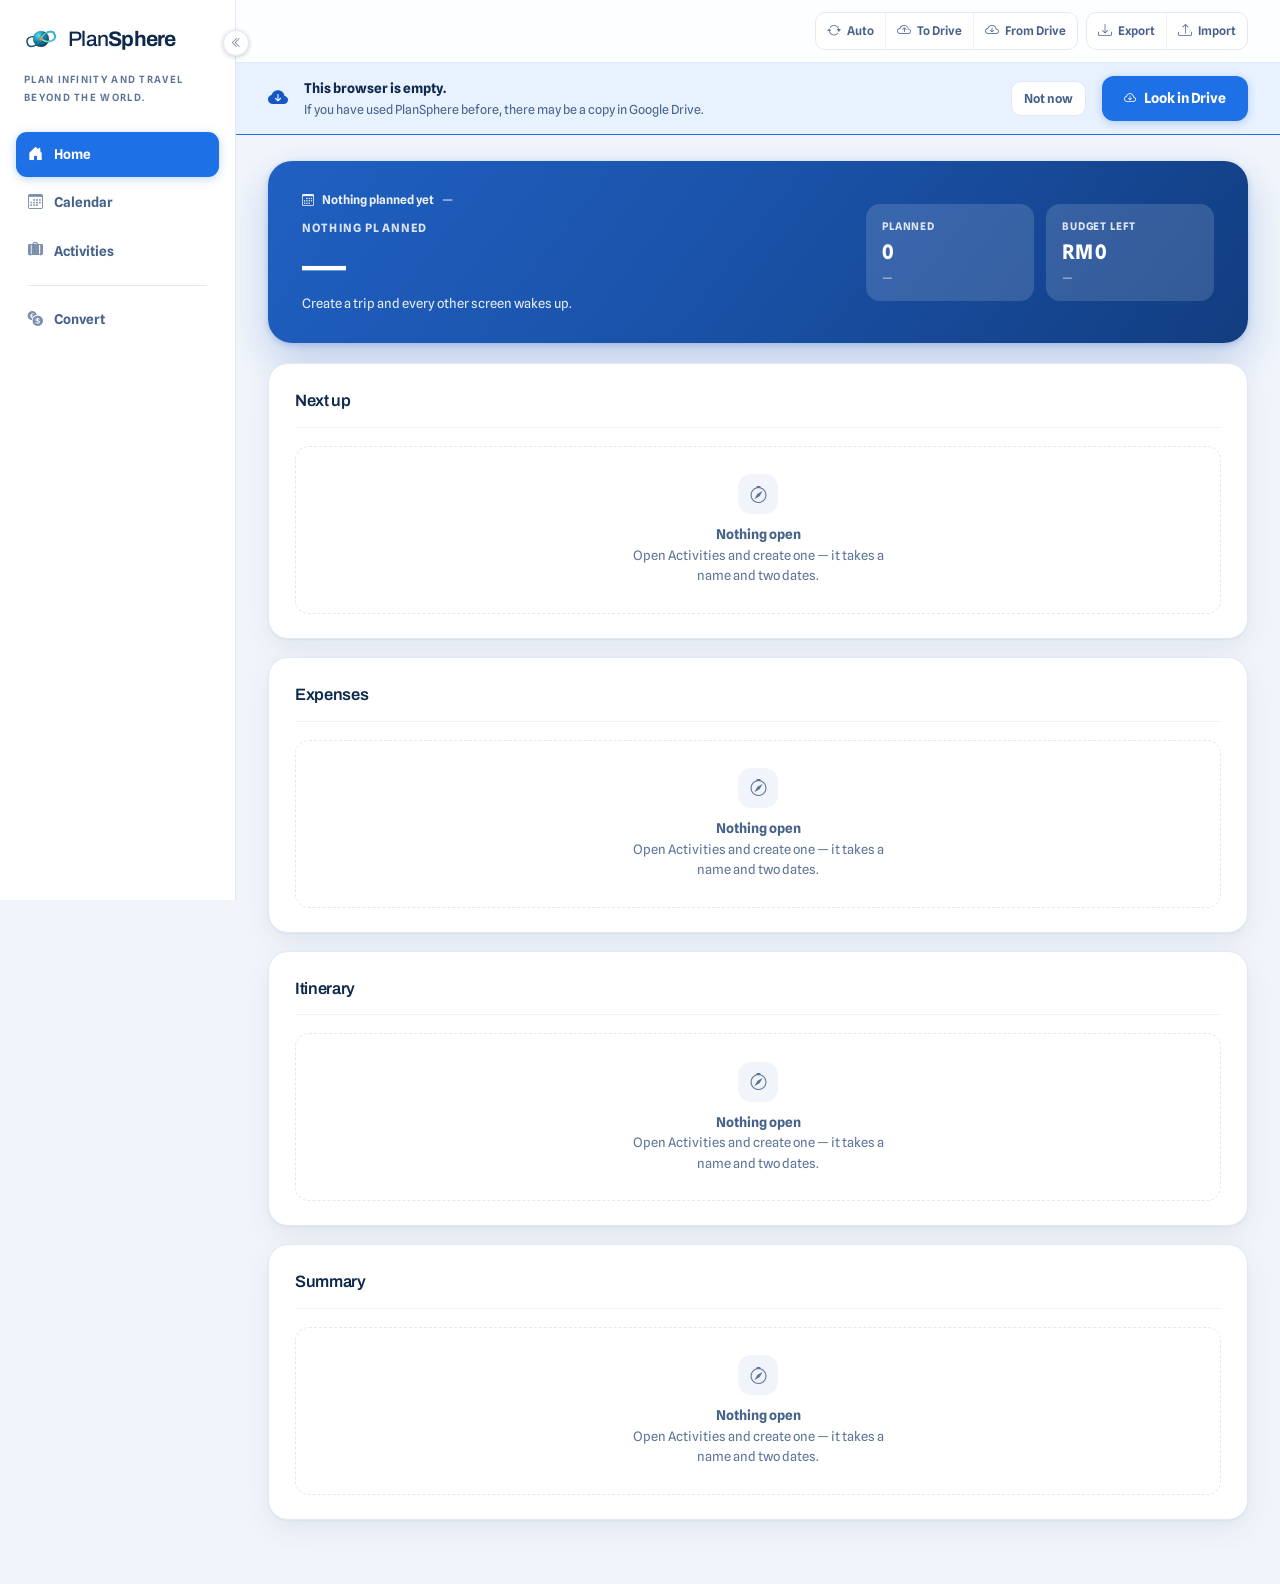
==== index.html @ 5a4b3cee "updated" ====
<!DOCTYPE html>
<html lang="en" data-theme="light">
<head>
    <meta charset="UTF-8">
    <meta name="viewport" content="width=device-width, initial-scale=1.0">
    <meta name="description" content="PlanSphere — plan the days, hold the bookings, watch the budget. Plan Infinity and Travel Beyond the World.">
    <title>PlanSphere — Plan Infinity and Travel Beyond the World</title>
    <link rel="icon" href="favicon.svg">
    <link rel="preconnect" href="https://fonts.googleapis.com">
    <link rel="preconnect" href="https://fonts.gstatic.com" crossorigin>
    <link rel="stylesheet" href="https://fonts.googleapis.com/css2?family=Archivo:wght@400;500;600;700&family=Spline+Sans:wght@400;500;600;700&display=swap">
    <link rel="stylesheet" href="https://cdn.jsdelivr.net/npm/bootstrap-icons@1.11.3/font/bootstrap-icons.min.css">
    <link rel="stylesheet" href="style.css">
</head>
<body>

<div class="app">

    <!-- The switch is a sidebar rather than a strip along the top: eight modules
         wanted eight words each, and words in a row cost width the tables need.
         Down the side they cost nothing but a column that was empty anyway. -->
    <!-- Covers the page while the drawer is open, and closes it when tapped. -->
    <div class="scrim" id="navScrim" hidden></div>

    <aside class="sidebar" id="sidebar">
        <a class="brand" href="#" aria-label="PlanSphere — Plan Infinity and Travel Beyond the World">
            <img src="logo-icon.svg" alt="">
            <span class="brand-name"><span class="thin">Plan</span>Sphere</span>
        </a>
        <p class="tagline">Plan Infinity and Travel <br>Beyond the World.</p>
        <nav class="tabs" id="tabs">
            <button type="button" data-module="dash" class="is-on">
                <i class="bi bi-house-door-fill"></i><span>Home</span>
            </button>
            <button type="button" data-module="cal">
                <i class="bi bi-calendar3"></i><span>Calendar</span><em class="count" id="countToday" hidden></em>
            </button>
            <button type="button" data-module="trips">
                <i class="bi bi-suitcase-lg-fill"></i><span>Activities</span><em class="count" id="countTrips" hidden></em>
            </button>

            <!-- Below the rule: the one screen that belongs to nobody.
                 The other six — itinerary, expenses, budget, summary,
                 bookings, packing — are not screens you go to, they are
                 six things you can ask about one record, so they live
                 inside a record rather than beside it in this column. -->
            <span class="tab-rule"></span>

            <button type="button" data-module="conv">
                <i class="bi bi-currency-exchange"></i><span>Convert</span>
            </button>
        </nav>
    </aside>

    <div class="shell">

    <header class="topbar">
        <button type="button" class="nav-toggle" id="navToggle"
                aria-controls="sidebar" aria-expanded="false">
            <i class="bi bi-list"></i><span id="navToggleLabel">Menu</span>
        </button>

        <!-- Everything here is about the *second* copy: a file you keep, and
             a file in your own Google Drive. The working store is the browser,
             and nothing leaves it unpressed.

             Same shape as MoneyFlow's and FinSim's toolbars on purpose — the
             three are siblings, and a person who learns one has learned all
             three. Grouped rather than laid out as five loose pills, because
             five pills across a header read as five unrelated things. -->
        <div class="tools">
            <button type="button" class="stamp" id="saveStamp"
                    title="Where these records live, and how much room is left"></button>

            <!-- Whether the second copy is any good, in one glyph. It says
                 nothing at all while it is fine and recent. -->
            <span class="drive-stamp" id="driveStamp"></span>

            <div class="tool-group">
                <button type="button" class="tool-btn drive-auto" id="driveAuto" aria-pressed="false"
                        title="Off &mdash; nothing goes to Drive unless you press &quot;To Drive&quot;.">
                    <i class="bi bi-arrow-repeat"></i><span>Auto</span>
                </button>
                <button type="button" class="tool-btn" id="drivePush" title="Send this browser's plan to your Google Drive folder">
                    <i class="bi bi-cloud-arrow-up"></i><span>To Drive</span>
                </button>
                <button type="button" class="tool-btn" id="drivePull" title="Replace what is here with the copy in Google Drive">
                    <i class="bi bi-cloud-arrow-down"></i><span>From Drive</span>
                </button>
            </div>

            <div class="tool-group">
                <button type="button" class="tool-btn" id="toolExport" title="Save everything to one file you keep">
                    <i class="bi bi-download"></i><span>Export</span>
                </button>
                <button type="button" class="tool-btn" id="toolImport" title="Read a PlanSphere backup file back in">
                    <i class="bi bi-upload"></i><span>Import</span>
                </button>
                <input type="file" id="toolFile" accept=".json,application/json" hidden>
            </div>
        </div>
    </header>

    <!-- Nothing here and something possibly in Drive: the one moment the
         copy earns its keep. It offers rather than does — a pull replaces
         what is on this machine, and a sign-in nobody clicked for gets
         blocked by the browser anyway. -->
    <div class="offer" id="driveOffer" hidden>
        <i class="bi bi-cloud-arrow-down-fill"></i>
        <div class="offer-say">
            <b>This browser is empty.</b>
            <span>If you have used PlanSphere before, there may be a copy in Google Drive.</span>
        </div>
        <button type="button" class="ghost-btn" id="driveOfferNo">Not now</button>
        <button type="button" class="primary-btn" id="driveOfferPull">
            <i class="bi bi-cloud-arrow-down"></i>Look in Drive
        </button>
    </div>

    <main class="main">

        <!-- What is open, and the six questions you can ask about it. Shown
             only while a record is open; hidden the rest of the time, when
             the Activities shelf is the thing on screen. -->
        <div class="rec-bar" id="recBar" hidden>
            <div class="rec-bar-top">
                <button type="button" class="rec-back" data-rec-back="1">
                    <i class="bi bi-arrow-left"></i><span>All activities</span>
                </button>
                <span class="rec-bar-name" id="recBarName"></span>
                <span class="rec-bar-when" id="recBarWhen"></span>
            </div>
            <nav class="rec-subs" id="recSubs">
                <button type="button" data-sub="plan">
                    <i class="bi bi-calendar2-week-fill"></i><span>Itinerary</span><em class="count" id="countStops" hidden></em>
                </button>
                <button type="button" data-sub="spend">
                    <i class="bi bi-cash-coin"></i><span>Expenses</span><em class="count" id="countSpend" hidden></em>
                </button>
                <button type="button" data-sub="budget">
                    <i class="bi bi-wallet2"></i><span>Budget</span>
                </button>
                <button type="button" data-sub="sum">
                    <i class="bi bi-bar-chart-fill"></i><span>Summary</span>
                </button>
                <button type="button" data-sub="book">
                    <i class="bi bi-ticket-perforated-fill"></i><span>Bookings</span><em class="count" id="countBookings" hidden></em>
                </button>
                <button type="button" data-sub="pack">
                    <i class="bi bi-bag-check-fill"></i><span>Packing</span><em class="count" id="countPack" hidden></em>
                </button>
            </nav>
        </div>

        <!-- ==============================================================
             MODULE 02 · CALENDAR & TIMELINE

             Four views over one set of items, and the items come from four
             places: activities the calendar owns, trips (as bars across
             their dates), itinerary stops — the "what time, where" of a
             trip — and bookings. Only the first is edited here. The rest
             are windows into the module that owns them, and clicking one
             goes there rather than pretending to be editable.
             ============================================================== -->
        <section class="module" id="module-cal">

            <div class="stack">

                <section class="card is-bar">
                    <div class="bar-row">
                        <div class="cal-nav">
                            <button type="button" class="ghost-btn" id="calPrev" title="Back"><i class="bi bi-chevron-left"></i></button>
                            <button type="button" class="ghost-btn" id="calToday">Today</button>
                            <button type="button" class="ghost-btn" id="calNext" title="Forward"><i class="bi bi-chevron-right"></i></button>
                        </div>
                        <h2 class="cal-title" id="calTitle">&mdash;</h2>
                        <div class="seg is-compact is-end" id="calView" data-value="month">
                            <button type="button" data-val="month" class="is-on">Month</button>
                            <button type="button" data-val="week">Week</button>
                            <button type="button" data-val="day">Day</button>
                            <button type="button" data-val="timeline">Timeline</button>
                        </div>
                    </div>
                </section>

                <section class="card is-bar">
                    <div class="bar-row">
                        <div class="cal-search">
                            <i class="bi bi-search"></i>
                            <input type="search" id="calSearch" placeholder="Search names, places and notes">
                        </div>
                        <div class="cal-pick">
                            <i class="bi bi-flag"></i>
                            <select id="holCountry" aria-label="Country for public holidays"
                                    title="Public holidays follow this country, plus the country set on each trip"></select>
                        </div>
                        <div class="cal-cats" id="calCats"></div>
                    </div>
                </section>

                <section class="card">
                    <div class="card-head">
                        <h2 id="calViewTitle">Month</h2>
                        <div class="card-actions">
                            <span class="card-note" id="calNote"></span>
                            <button type="button" class="ghost-btn" id="calGoogle" hidden
                                    title="Writes everything straight into a PlanSphere calendar in your Google account">
                                <i class="bi bi-google"></i><span>Send to Google Calendar</span>
                            </button>
                            <!-- Parked while the reminder story is being decided.
                                 The machinery is still in app.js and still tested:
                                 exportIcs() writes the .ics, askReminders() asks for
                                 permission, checkReminders() fires them. Putting
                                 either button back is this markup and nothing else.

                            <button type="button" class="ghost-btn" id="calExport"
                                    title="Saves a calendar file (.ics). Open it on your phone and its own calendar imports everything, with the alarms.">
                                <i class="bi bi-calendar-plus"></i><span>Add to phone calendar</span>
                            </button>
                            <button type="button" class="ghost-btn" id="calRemind"
                                    title="Show reminders in this browser while the page is open">
                                <i class="bi bi-bell"></i><span>Reminders off</span>
                            </button>
                                 -->
                        </div>
                    </div>
                    <div id="calBody"></div>
                    <p class="hint" id="calHint"><i class="bi bi-info-circle"></i>Drag an entry onto another day to move it. Trips, events and activities are bars across their dates and move from the Activities screen.</p>
                </section>


            </div>
        </section>

        <!-- ==============================================================
             MODULE 01 · HOME DASHBOARD

             What is happening, and nothing else. The countdown, the next
             few stops, what is still unpaid, how far the packing has got
             and what is left to settle — the five things somebody opens
             the app to check. Anything that needs adding up is a screen
             along, in Summary & Analytics.
             ============================================================== -->
        <section class="module" id="module-dash" hidden>

            <div class="hero">
                <div class="hero-main">
                    <div class="hero-period">
                        <i class="bi bi-calendar3"></i>
                        <span id="dashTripName">No trip yet</span>
                        <em id="dashRange">&mdash;</em>
                    </div>
                    <span class="hero-label" id="dashLabel">Departs in</span>
                    <span class="hero-value" id="dashCount">&mdash;</span>
                    <span class="hero-foot" id="dashFoot">&mdash;</span>
                </div>
                <div class="hero-stats">
                    <div class="hero-stat">
                        <span class="hero-stat-label">Planned</span>
                        <span class="hero-stat-value" id="dashStops">0</span>
                        <span class="hero-stat-foot" id="dashStopsFoot">&mdash;</span>
                    </div>
                    <div class="hero-stat">
                        <span class="hero-stat-label">Budget left</span>
                        <span class="hero-stat-value" id="dashLeft">RM 0</span>
                        <span class="hero-stat-foot" id="dashLeftFoot">&mdash;</span>
                    </div>
                </div>
            </div>

            <div class="deck">

                <section class="card">
                    <div class="card-head">
                        <h2>Next up</h2>
                        <span class="card-note" id="dashNextNote"></span>
                    </div>
                    <div id="dashNext"></div>
                </section>

                <section class="card">
                    <div class="card-head">
                        <h2>Expenses</h2>
                        <span class="card-note" id="dashSpendNote"></span>
                    </div>
                    <div id="dashSpend"></div>
                </section>

                <section class="card">
                    <div class="card-head">
                        <h2>Itinerary</h2>
                        <span class="card-note" id="dashPlanNote"></span>
                    </div>
                    <div id="dashPlan"></div>
                </section>

                <section class="card">
                    <div class="card-head">
                        <h2>Summary</h2>
                        <span class="card-note" id="dashBreakNote"></span>
                    </div>
                    <div id="dashBreak"></div>
                </section>

            </div>
        </section>

        <!-- ==============================================================
             MODULE 06 · SUMMARY & ANALYTICS

             The other half of the old dashboard: everything that has to
             be added up. It reads every module and writes to none of
             them, which is what makes it safe to state every figure in
             the app on one page — and why none of them are worked out
             here rather than by the module that owns them.
             ============================================================== -->
        <section class="module" id="module-sum" hidden>

            <div class="stack">


                <section class="card">
                    <div class="card-head">
                        <h2 id="sumTitle">At a glance</h2>
                        <span class="card-note" id="sumHeadNote"></span>
                    </div>
                    <div id="sumTop"></div>
                </section>

                <section class="card" id="sumEventCard" hidden>
                    <div class="card-head">
                        <h2>Event analytics</h2>
                        <span class="card-note" id="sumEventNote"></span>
                    </div>
                    <div id="sumEvent"></div>
                    <p class="hint"><i class="bi bi-info-circle"></i>Cost per person is what was actually spent over the people who actually came &mdash; the ones who did not are not what it cost.</p>
                </section>

                <section class="card">
                    <div class="card-head">
                        <h2>Expense breakdown</h2>
                        <span class="card-note" id="sumSpendNote"></span>
                    </div>
                    <div id="sumSpend"></div>
                </section>

                <section class="card">
                    <div class="card-head">
                        <h2>Useful statistics</h2>
                        <span class="card-note" id="sumStatNote"></span>
                    </div>
                    <div id="sumStats"></div>
                </section>

                <section class="card">
                    <div class="card-head">
                        <h2>Spending by person</h2>
                        <span class="card-note" id="sumPeopleNote"></span>
                    </div>
                    <div id="sumPeople"></div>
                </section>

            </div>
        </section>

        <!-- ==============================================================
             MODULE 03 · TRIP & EVENT MANAGEMENT

             The only module that creates the thing the rest hang off. A
             trip, an event and an activity are the same record with a
             different word on it — all three own days, bookings, a budget
             and a list — so they are one form and one shelf, not three.
             ============================================================== -->
        <section class="module" id="module-trips" hidden>

            <div class="stack">

                <section class="card is-bar">
                    <div class="bar-row">
                        <div class="new-wrap">
                            <button type="button" class="primary-btn" id="newOpen"
                                    aria-haspopup="true" aria-expanded="false" aria-controls="newMenu">
                                <i class="bi bi-plus-lg"></i>Create New
                            </button>
                            <!-- Three buttons rather than a kind field inside the
                                 form: the choice changes what the form asks for,
                                 so it is made before the form, not inside it. -->
                            <div class="new-menu" id="newMenu" hidden role="menu">
                                <button type="button" role="menuitem" data-new="trip">
                                    <span class="mk">&#x1F30E;</span>
                                    <b>Trip</b><small>Somewhere you are going, across days</small>
                                </button>
                                <button type="button" role="menuitem" data-new="event">
                                    <span class="mk">&#x1F389;</span>
                                    <b>Event</b><small>A gathering with a date and a budget</small>
                                </button>
                                <button type="button" role="menuitem" data-new="activity">
                                    <span class="mk">&#x1F4C5;</span>
                                    <b>Activity</b><small>One day, one thing</small>
                                </button>
                            </div>
                        </div>

                        <div class="seg is-compact is-wrap is-end" id="tripFilter" data-value="all">
                            <button type="button" data-val="all" class="is-on">All</button>
                            <button type="button" data-val="trip">&#x1F30E; Trips</button>
                            <button type="button" data-val="event">&#x1F389; Events</button>
                            <button type="button" data-val="activity">&#x1F4C5; Activities</button>
                        </div>
                    </div>
                </section>

                <section class="card" id="tripFormCard" hidden>
                    <div class="card-head">
                        <h2 id="tripFormTitle">Trip information</h2>
                        <div class="card-actions">
                            <button type="button" class="ghost-btn" id="tripClear">
                                <i class="bi bi-eraser"></i>Clear
                            </button>
                            <button type="button" class="ghost-btn" id="tripCancel">
                                <i class="bi bi-x-lg"></i>Cancel
                            </button>
                        </div>
                    </div>

                    <div class="field-grid">
                        <div class="field is-wide">
                            <label for="tripName" id="tripNameLabel">Trip name</label>
                            <input type="text" id="tripName" placeholder="Kyoto &amp; Osaka">
                        </div>
                        <div class="field">
                            <label for="tripType">Type</label>
                            <div class="field-pair">
                                <select id="tripType"></select>
                                <button type="button" class="ghost-btn is-narrow" id="tripTypeAdd"
                                        title="Add a type of your own">&#xFF0B;&nbsp;Add type</button>
                            </div>
                        </div>
                        <div class="field">
                            <label for="tripStatus">Status</label>
                            <select id="tripStatus"></select>
                        </div>
                        <div class="field">
                            <label for="tripWhere" id="tripWhereLabel">Destination</label>
                            <input type="text" id="tripWhere" placeholder="Japan">
                        </div>
                        <div class="field">
                            <label for="tripCountry">Country <span class="per">for its public holidays</span></label>
                            <select id="tripCountry"></select>
                        </div>
                        <div class="field">
                            <label for="tripFrom" id="tripFromLabel">Start date</label>
                            <input type="date" id="tripFrom">
                        </div>
                        <div class="field">
                            <label for="tripTo">End date</label>
                            <input type="date" id="tripTo">
                        </div>
                        <div class="field">
                            <label for="tripWho">Members</label>
                            <input type="number" id="tripWho" min="1" step="1" placeholder="2">
                        </div>
                        <div class="field">
                            <label for="tripHome">Currency <span class="per">what totals are shown in</span></label>
                            <select id="tripHome"></select>
                        </div>
                        <div class="field">
                            <label for="tripBudget">Budget <span class="per">for the whole of it</span></label>
                            <div class="money-input is-bare">
                                <input type="number" id="tripBudget" min="0" step="0.01" placeholder="0.00">
                            </div>
                        </div>
                        <div class="field is-wide">
                            <label for="tripDesc">Description <span class="per">optional</span></label>
                            <textarea id="tripDesc" placeholder="What this one is, in a line or two."></textarea>
                        </div>
                        <div class="field is-wide">
                            <label for="tripCoverAdd">Cover image <span class="per">optional</span></label>
                            <div class="cover-pick">
                                <div class="cover-shot" id="tripCoverShot" hidden></div>
                                <div class="cover-acts">
                                    <button type="button" class="ghost-btn" id="tripCoverAdd">
                                        <i class="bi bi-image"></i><span id="tripCoverAddLabel">Choose an image</span>
                                    </button>
                                    <button type="button" class="ghost-btn is-danger" id="tripCoverDrop" hidden>
                                        <i class="bi bi-x-lg"></i>Remove
                                    </button>
                                    <span class="cover-note" id="tripCoverNote">Scaled down before it is stored, so one photo cannot fill the store.</span>
                                </div>
                            </div>
                            <input type="file" id="tripCoverFile" accept="image/*" hidden>
                        </div>
                    </div>

                    <div class="form-foot">
                        <button type="button" class="primary-btn" id="tripSave">
                            <i class="bi bi-plus-lg"></i><span id="tripSaveLabel">Add trip</span>
                        </button>
                        <p class="hint"><i class="bi bi-info-circle"></i>The dates set the days on the Itinerary. Change them and the days follow.</p>
                    </div>
                </section>

                <section class="card">
                    <div class="card-head">
                        <h2 id="tripsTitle">All activities</h2>
                        <span class="card-note" id="tripsNote"></span>
                    </div>
                    <div id="tripsList"></div>
                </section>

                <section class="card" data-fold="actForm">
                    <div class="card-head">
                        <h2 id="actFormTitle">Add a calendar entry</h2>
                        <div class="card-actions">
                            <button type="button" class="ghost-btn" id="actClear">
                                <i class="bi bi-eraser"></i>Clear
                            </button>
                            <button type="button" class="ghost-btn" id="actCancel">
                                <i class="bi bi-x-lg"></i>Cancel
                            </button>
                        </div>
                    </div>

                    <div class="field-grid">
                        <div class="field">
                            <label for="actCat">Category</label>
                            <select id="actCat"></select>
                        </div>
                        <div class="field">
                            <label for="actDate">Date</label>
                            <input type="date" id="actDate">
                        </div>
                        <div class="field">
                            <label for="actTime">Starts <span class="per">leave empty for all day</span></label>
                            <input type="time" id="actTime">
                        </div>
                        <div class="field">
                            <label for="actEnd">Ends <span class="per">optional</span></label>
                            <input type="time" id="actEnd">
                        </div>
                        <div class="field is-wide">
                            <label for="actTitle">What</label>
                            <input type="text" id="actTitle" placeholder="Dentist, 3pm">
                        </div>
                        <div class="field">
                            <label for="actWhere">Where <span class="per">optional</span></label>
                            <input type="text" id="actWhere" placeholder="Head office, level 3">
                        </div>
                        <div class="field">
                            <label for="actRemind">Remind me</label>
                            <select id="actRemind">
                                <option value="">No reminder</option>
                                <option value="0">At the time</option>
                                <option value="10">10 minutes before</option>
                                <option value="30">30 minutes before</option>
                                <option value="60">1 hour before</option>
                                <option value="1440">1 day before</option>
                            </select>
                        </div>
                        <div class="field is-wide">
                            <label for="actNote">Note <span class="per">optional</span></label>
                            <textarea id="actNote" placeholder="Anything you will want to read on the day."></textarea>
                        </div>
                    </div>

                    <div class="form-foot">
                        <button type="button" class="primary-btn" id="actSave">
                            <i class="bi bi-plus-lg"></i><span id="actSaveLabel">Add entry</span>
                        </button>
                        <button type="button" class="ghost-btn" id="actGoogle" hidden
                                title="Opens Google Calendar with this activity filled in">
                            <i class="bi bi-google"></i>Add to Google Calendar
                        </button>
                        <button type="button" class="ghost-btn is-danger" id="actDrop" hidden>
                            <i class="bi bi-trash3"></i>Delete
                        </button>
                        <p class="hint"><i class="bi bi-info-circle"></i>A one-line entry that only lives on the calendar &mdash; a time, a place, a reminder. Something with a budget, a plan or a bill is a Trip, an Event or an Activity above.</p>
                    </div>
                </section>

                <section class="card" data-fold="cats">
                    <div class="card-head">
                        <h2>Categories</h2>
                        <div class="card-actions">
                            <span class="card-note" id="catNote"></span>
                            <button type="button" class="ghost-btn" id="catAdd">
                                <i class="bi bi-plus-lg"></i>Add category
                            </button>
                        </div>
                    </div>
                    <div id="catList"></div>
                    <p class="hint"><i class="bi bi-info-circle"></i>The colours everything is drawn in on the Calendar. Changes save as you type. The Trip category is filled automatically, so it cannot be deleted &mdash; but it can be renamed and recoloured like any other.</p>
                </section>

                <section class="card" data-fold="types">
                    <div class="card-head">
                        <h2>Types</h2>
                        <span class="card-note" id="typeNote"></span>
                    </div>
                    <div id="typeList"></div>
                    <p class="hint"><i class="bi bi-info-circle"></i>Names save as you type. Activities pick from the event list &mdash; an activity is an event with one day in it.</p>
                </section>

            </div>
        </section>

        <!-- ==============================================================
             MODULE 04 · SCHEDULE & ITINERARY

             Days down the page, stops inside them. Every stop carries what
             it is meant to cost and, once it has happened, what it did —
             the second figure read from the expense record rather than
             typed twice.
             ============================================================== -->
        <section class="module" id="module-plan" hidden>

            <div class="stack">


                <section class="card is-bar">
                    <div class="bar-row">
                        <span class="bar-label"><i class="bi bi-funnel"></i> Show</span>
                        <!-- Painted from db.stopKinds, so a type you add or
                             rename appears here without a second edit. -->
                        <div class="seg is-wrap" id="planFilter" data-value="all"></div>
                    </div>
                </section>

                <section class="card" data-fold="stopForm">
                    <div class="card-head">
                        <h2 id="stopFormTitle">Add a stop</h2>
                        <div class="card-actions">
                            <button type="button" class="ghost-btn" id="stopClear">
                                <i class="bi bi-eraser"></i>Clear
                            </button>
                            <button type="button" class="ghost-btn" id="stopCancel">
                                <i class="bi bi-x-lg"></i>Cancel
                            </button>
                        </div>
                    </div>

                    <div class="field-grid">
                        <div class="field">
                            <label for="stopDate">Date</label>
                            <input type="date" id="stopDate">
                        </div>
                        <div class="field">
                            <label for="stopKind">Activity type</label>
                            <select id="stopKind"></select>
                        </div>
                        <div class="field">
                            <label for="stopTime">Start time <span class="per">optional</span></label>
                            <input type="time" id="stopTime">
                        </div>
                        <div class="field">
                            <label for="stopEnd">End time <span class="per">optional</span></label>
                            <input type="time" id="stopEnd">
                        </div>
                        <div class="field">
                            <label for="stopMins">Duration <span class="per" id="stopMinsPer">minutes &mdash; sets the end time</span></label>
                            <input type="number" id="stopMins" min="0" step="5" placeholder="90">
                        </div>
                        <div class="field is-wide">
                            <label for="stopTitle">Title</label>
                            <input type="text" id="stopTitle" placeholder="Fushimi Inari at first light">
                        </div>
                        <div class="field is-wide">
                            <label for="stopWhere">Location <span class="per">optional</span></label>
                            <input type="text" id="stopWhere" placeholder="68 Fukakusa Yabunouchicho, Fushimi Ward">
                        </div>
                        <div class="field is-wide">
                            <label for="stopDesc">Description <span class="per">optional</span></label>
                            <textarea id="stopDesc" placeholder="What this stop is, in a line or two."></textarea>
                        </div>
                        <div class="field">
                            <label for="stopCost">Estimated cost <span class="per">what you expect to pay</span></label>
                            <div class="field-pair">
                                <div class="money-input is-bare">
                                    <input type="number" id="stopCost" min="0" step="0.01" placeholder="0.00">
                                </div>
                                <select id="stopCur" class="is-narrow" aria-label="Currency"></select>
                            </div>
                        </div>
                        <div class="field">
                            <label for="stopActualSrc">Actual cost <span class="per">what it really came to</span></label>
                            <select id="stopActualSrc"></select>
                        </div>
                        <div class="field" id="stopActualField" hidden>
                            <label for="stopActual">Actual amount</label>
                            <div class="field-pair">
                                <div class="money-input is-bare">
                                    <input type="number" id="stopActual" min="0" step="0.01" placeholder="0.00">
                                </div>
                                <select id="stopActualCur" class="is-narrow" aria-label="Currency"></select>
                            </div>
                        </div>
                        <div class="field is-wide">
                            <label for="stopNote">Notes <span class="per">optional &mdash; anything you will want to read on the day</span></label>
                            <textarea id="stopNote" placeholder="Ticket office opens at 8. Cash only."></textarea>
                        </div>
                        <div class="field is-wide">
                            <label for="stopAttAdd">Attachment <span class="per">optional</span></label>
                            <div class="att-pick">
                                <div class="att-held" id="stopAttHeld" hidden></div>
                                <div class="att-acts">
                                    <button type="button" class="ghost-btn" id="stopAttAdd">
                                        <i class="bi bi-paperclip"></i><span id="stopAttAddLabel">Choose a file</span>
                                    </button>
                                    <button type="button" class="ghost-btn is-danger" id="stopAttDrop" hidden>
                                        <i class="bi bi-x-lg"></i>Remove
                                    </button>
                                    <span class="att-note" id="stopAttNote">A ticket, a booking slip, a photo of the door code. Images are scaled down; anything over 1&nbsp;MB is turned away.</span>
                                </div>
                            </div>
                            <input type="file" id="stopAttFile" hidden>
                        </div>
                    </div>

                    <div class="form-foot">
                        <button type="button" class="primary-btn" id="stopSave">
                            <i class="bi bi-plus-lg"></i><span id="stopSaveLabel">Add stop</span>
                        </button>
                        <p class="hint"><i class="bi bi-info-circle"></i>A stop with no time sits at the end of its day, under the ones that have one.</p>
                    </div>
                </section>

                <section class="card">
                    <div class="card-head">
                        <h2 id="planTitle">The plan</h2>
                        <span class="card-note" id="planNote"></span>
                    </div>
                    <div id="planDays"></div>
                </section>

                <section class="card" data-fold="stopKinds">
                    <div class="card-head">
                        <h2>Activity types</h2>
                        <div class="card-actions">
                            <span class="card-note" id="kindNote"></span>
                            <button type="button" class="ghost-btn" id="kindAdd">
                                <i class="bi bi-plus-lg"></i>Add type
                            </button>
                        </div>
                    </div>
                    <div id="kindList"></div>
                    <p class="hint"><i class="bi bi-info-circle"></i>Names save as you type. These are the types on every stop and every booking, and the colours they are drawn in &mdash; the Show bar above is this same list. Deleting one files its stops under <b>Other</b>, which is why Other stays.</p>
                </section>

            </div>
        </section>

        <!-- ==============================================================
             BOOKINGS — what is held, what is paid, what is still open.
             ============================================================== -->
        <section class="module" id="module-book" hidden>

            <div class="stack">


                <section class="card" data-fold="bookForm">
                    <div class="card-head">
                        <h2 id="bookFormTitle">Add a booking</h2>
                        <div class="card-actions">
                            <button type="button" class="ghost-btn" id="bookClear">
                                <i class="bi bi-eraser"></i>Clear
                            </button>
                            <button type="button" class="ghost-btn" id="bookCancel">
                                <i class="bi bi-x-lg"></i>Cancel
                            </button>
                        </div>
                    </div>

                    <div class="field-grid">
                        <div class="field">
                            <label for="bookKind">Kind</label>
                            <select id="bookKind"></select>
                        </div>
                        <div class="field">
                            <label for="bookDate">Date</label>
                            <input type="date" id="bookDate">
                        </div>
                        <div class="field">
                            <label for="bookStatus">Status</label>
                            <select id="bookStatus">
                                <option value="idea">Idea</option>
                                <option value="held" selected>Held</option>
                                <option value="paid">Paid</option>
                            </select>
                        </div>
                        <div class="field">
                            <label for="bookCost">Cost</label>
                            <div class="field-pair">
                                <div class="money-input is-bare">
                                    <input type="number" id="bookCost" min="0" step="0.01" placeholder="0.00">
                                </div>
                                <select id="bookCur" class="is-narrow" aria-label="Currency"></select>
                            </div>
                        </div>
                        <div class="field is-wide">
                            <label for="bookTitle">What</label>
                            <input type="text" id="bookTitle" placeholder="MH052 Kuala Lumpur → Osaka">
                        </div>
                        <div class="field">
                            <label for="bookWho">Provider <span class="per">optional</span></label>
                            <input type="text" id="bookWho" placeholder="Malaysia Airlines">
                        </div>
                        <div class="field">
                            <label for="bookRef">Reference <span class="per">optional</span></label>
                            <input type="text" id="bookRef" placeholder="QK4T2P">
                        </div>
                    </div>

                    <div class="form-foot">
                        <button type="button" class="primary-btn" id="bookSave">
                            <i class="bi bi-plus-lg"></i><span id="bookSaveLabel">Add booking</span>
                        </button>
                        <p class="hint"><i class="bi bi-info-circle"></i>Only <b>Paid</b> counts against the budget. Held and Idea are shown separately, so you can see what is still coming.</p>
                    </div>
                </section>

                <section class="card">
                    <div class="card-head">
                        <h2>Everything booked</h2>
                        <span class="card-note" id="bookNote"></span>
                    </div>
                    <div id="bookList"></div>
                </section>

            </div>
        </section>

        <!-- ==============================================================
             MODULE 05 · EXPENSE MANAGER

             What money actually left, as opposed to what was planned to.
             The Itinerary reads back from here: a schedule item's Actual
             cost is one of these records, read live rather than copied.
             ============================================================== -->
        <section class="module" id="module-spend" hidden>

            <div class="stack">


                <section class="card is-bar">
                    <div class="bar-row">
                        <button type="button" class="primary-btn" id="spendAdd">
                            <i class="bi bi-plus-lg"></i>Add expense
                        </button>
                        <span class="card-note is-end" id="spendNote"></span>
                    </div>
                </section>

                <section class="card" id="spendFormCard" hidden>
                    <div class="card-head">
                        <h2 id="spendFormTitle">New expense</h2>
                        <div class="card-actions">
                            <span class="card-note" id="spendRef"></span>
                            <button type="button" class="ghost-btn" id="spendClear">
                                <i class="bi bi-eraser"></i>Clear
                            </button>
                            <button type="button" class="ghost-btn" id="spendCancel">
                                <i class="bi bi-x-lg"></i>Cancel
                            </button>
                        </div>
                    </div>

                    <div class="field-grid">
                        <div class="field">
                            <label for="spendDate">Date</label>
                            <input type="date" id="spendDate">
                        </div>
                        <div class="field">
                            <label for="spendTime">Time <span class="per">optional</span></label>
                            <input type="time" id="spendTime">
                        </div>
                        <div class="field">
                            <label for="spendCat">Category</label>
                            <select id="spendCat"></select>
                        </div>
                        <div class="field">
                            <label for="spendBy">Paid by</label>
                            <select id="spendBy"></select>
                        </div>
                        <div class="field is-wide">
                            <label for="spendMerchant">Merchant</label>
                            <input type="text" id="spendMerchant" placeholder="ABC Vegetarian Restaurant">
                        </div>
                        <div class="field is-wide">
                            <label for="spendDesc">Description <span class="per">optional</span></label>
                            <input type="text" id="spendDesc" placeholder="Dinner, five of us">
                        </div>
                        <div class="field">
                            <label for="spendAmount">Amount</label>
                            <div class="field-pair">
                                <div class="money-input is-bare">
                                    <input type="number" id="spendAmount" min="0" step="0.01" placeholder="0.00">
                                </div>
                                <select id="spendCur" class="is-narrow" aria-label="Currency"></select>
                            </div>
                        </div>
                        <div class="field">
                            <label for="spendStop">Against a schedule item <span class="per">optional</span></label>
                            <select id="spendStop"></select>
                        </div>

                        <div class="field is-wide">
                            <label>Participants <span class="per">who this was for</span></label>
                            <div class="who-pick" id="spendWho"></div>
                        </div>
                        <div class="field is-wide">
                            <label for="spendSplit">Split method</label>
                            <div class="seg is-wrap" id="spendSplit" data-value="equal">
                                <button type="button" data-val="equal" class="is-on">Equal</button>
                                <button type="button" data-val="percent">Percentage</button>
                                <button type="button" data-val="exact">Custom amount</button>
                            </div>
                            <div class="split-rows" id="spendParts" hidden></div>
                            <p class="hint" id="spendSplitHint"><i class="bi bi-info-circle"></i>Split evenly between everybody ticked.</p>
                        </div>

                        <div class="field is-wide">
                            <label for="spendNoteText">Notes <span class="per">optional</span></label>
                            <textarea id="spendNoteText" rows="2" placeholder="Anything worth remembering about this one."></textarea>
                        </div>

                        <div class="field">
                            <label for="spendReceiptAdd">Receipt <span class="per">optional</span></label>
                            <div class="att-pick">
                                <div class="att-held" id="spendReceiptShot" hidden></div>
                                <div class="att-acts">
                                    <button type="button" class="ghost-btn" id="spendReceiptAdd">
                                        <i class="bi bi-receipt"></i><span id="spendReceiptLabel">Add receipt</span>
                                    </button>
                                    <button type="button" class="ghost-btn is-danger" id="spendReceiptDrop" hidden>
                                        <i class="bi bi-x-lg"></i>Remove
                                    </button>
                                </div>
                            </div>
                            <input type="file" id="spendReceiptFile" accept="image/*,application/pdf" hidden>
                        </div>
                        <div class="field">
                            <label for="spendAttAdd">Attachments <span class="per">optional</span></label>
                            <div class="att-pick is-stack">
                                <div class="att-shelf" id="spendAttList" hidden></div>
                                <div class="att-acts">
                                    <button type="button" class="ghost-btn" id="spendAttAdd">
                                        <i class="bi bi-paperclip"></i>Add files
                                    </button>
                                    <span class="att-note" id="spendAttNote">Anything else that belongs to this expense.</span>
                                </div>
                            </div>
                            <input type="file" id="spendAttFile" multiple hidden>
                        </div>
                    </div>

                    <div class="form-foot">
                        <button type="button" class="primary-btn" id="spendSave">
                            <i class="bi bi-plus-lg"></i><span id="spendSaveLabel">Add expense</span>
                        </button>
                        <p class="hint"><i class="bi bi-info-circle"></i>Every expense belongs to whatever is open in the top bar.</p>
                    </div>
                </section>

                <section class="card">
                    <div class="card-head">
                        <h2 id="spendTitle">Expenses</h2>
                        <div class="card-actions">
                            <span class="card-note" id="spendListNote"></span>
                        </div>
                    </div>
                    <div class="cal-cats" id="spendCatChips" style="margin-bottom:18px"></div>
                    <div id="spendList"></div>
                </section>

                <section class="card">
                    <div class="card-head">
                        <h2>Where it went</h2>
                        <span class="card-note" id="spendTotalNote"></span>
                    </div>
                    <div id="spendSummary"></div>
                </section>

                <!-- ------------------------------------------------------
                     PEOPLE & PARTICIPANTS

                     Here rather than on the Trips screen because this is
                     where names are used: an expense is split between
                     people, and a person who is not on the list cannot be
                     ticked. Everything else about them — the phone number,
                     the role, whether they turned up — hangs off the same
                     row rather than off a second list somewhere else.
                     ------------------------------------------------------ -->
                <section class="card">
                    <div class="card-head">
                        <h2>People &amp; participants</h2>
                        <div class="card-actions">
                            <span class="card-note" id="peopleNote"></span>
                            <button type="button" class="ghost-btn" id="peopleAdd">
                                <i class="bi bi-person-plus"></i>Add person
                            </button>
                        </div>
                    </div>

                    <div class="person-form" id="personForm" hidden>
                        <div class="field-grid">
                            <div class="field is-wide">
                                <label for="personName">Name</label>
                                <input type="text" id="personName" placeholder="Alice Tan">
                            </div>
                            <div class="field">
                                <label for="personPhone">Phone <span class="per">optional</span></label>
                                <input type="tel" id="personPhone" placeholder="+60 12-345 6789">
                            </div>
                            <div class="field">
                                <label for="personEmail">Email <span class="per">optional</span></label>
                                <input type="email" id="personEmail" placeholder="alice@example.com">
                            </div>
                            <div class="field is-wide">
                                <label for="personNote">Notes <span class="per">optional</span></label>
                                <textarea id="personNote" rows="2" placeholder="Dietary requirements, shirt size, who they are travelling with."></textarea>
                            </div>
                        </div>
                        <div class="form-foot">
                            <button type="button" class="primary-btn" id="personSave">
                                <i class="bi bi-plus-lg"></i><span id="personSaveLabel">Add person</span>
                            </button>
                            <button type="button" class="ghost-btn" id="personClear">
                                <i class="bi bi-eraser"></i>Clear
                            </button>
                            <button type="button" class="ghost-btn" id="personCancel">
                                <i class="bi bi-x-lg"></i>Cancel
                            </button>
                        </div>
                    </div>

                    <div id="peopleList"></div>
                    <p class="hint"><i class="bi bi-info-circle"></i>The Members count on the Trips screen follows this list once anybody is named. Nobody has to be on every expense &mdash; whoever is not ticked has a share of nothing.</p>
                </section>

                <!-- ------------------------------------------------------
                     RECEIPT & DOCUMENT SCANNER

                     Part of this module rather than one of its own,
                     because what a scan produces is an expense. The reader
                     runs in the browser — nothing is uploaded anywhere —
                     and everything it finds is a suggestion sitting in a
                     field somebody can correct before it is saved.
                     ------------------------------------------------------ -->
                <section class="card" data-fold="scan">
                    <div class="card-head">
                        <h2>Scan a receipt or a document</h2>
                        <span class="card-note" id="scanNote"></span>
                    </div>

                    <div class="scan-stage" id="scanStage">
                        <div class="scan-shot" id="scanShot">
                            <video id="scanVideo" playsinline muted hidden></video>
                            <img id="scanImage" alt="" hidden>
                            <div class="scan-blank" id="scanBlank">
                                <i class="bi bi-camera"></i>
                                <p>Point a camera at it, or pick a photo you already have.</p>
                            </div>
                        </div>

                        <div class="scan-side">
                            <div class="scan-acts">
                                <button type="button" class="primary-btn" id="scanOpen">
                                    <i class="bi bi-camera-fill"></i><span id="scanOpenLabel">Take photo</span>
                                </button>
                                <button type="button" class="ghost-btn" id="scanPick">
                                    <i class="bi bi-image"></i>Choose a photo
                                </button>
                                <button type="button" class="ghost-btn" id="scanShoot" hidden>
                                    <i class="bi bi-record-circle"></i>Capture
                                </button>
                                <button type="button" class="ghost-btn" id="scanAgain" hidden>
                                    <i class="bi bi-arrow-counterclockwise"></i>Start again
                                </button>
                            </div>
                            <p class="hint" id="scanHint"><i class="bi bi-info-circle"></i>The reading happens on this device. Nothing is uploaded.</p>
                            <div class="scan-progress" id="scanProgress" hidden>
                                <span class="sp-track"><span class="sp-fill" id="scanBar"></span></span>
                                <span class="sp-say" id="scanSay">Reading…</span>
                            </div>
                        </div>
                    </div>

                    <div class="scan-found" id="scanFound" hidden>
                        <div class="card-head" style="margin-top:22px">
                            <h2>What it found</h2>
                            <span class="card-note" id="scanFoundNote"></span>
                        </div>

                        <div class="field-grid">
                            <div class="field is-wide">
                                <label for="scanMerchant">Merchant</label>
                                <input type="text" id="scanMerchant" placeholder="Nobody found — type it in">
                            </div>
                            <div class="field">
                                <label for="scanDate">Date</label>
                                <input type="date" id="scanDate">
                            </div>
                            <div class="field">
                                <label for="scanTotal">Total</label>
                                <div class="field-pair">
                                    <div class="money-input is-bare">
                                        <input type="number" id="scanTotal" min="0" step="0.01" placeholder="0.00">
                                    </div>
                                    <select id="scanCur" class="is-narrow" aria-label="Currency"></select>
                                </div>
                            </div>
                            <div class="field">
                                <label for="scanCat">Suggested category</label>
                                <select id="scanCat"></select>
                            </div>
                            <div class="field">
                                <label for="scanKind">File it as</label>
                                <select id="scanKind"></select>
                            </div>
                        </div>

                        <details class="scan-raw" id="scanRawWrap">
                            <summary>What the reader actually saw</summary>
                            <pre id="scanRaw"></pre>
                        </details>

                        <div class="form-foot">
                            <button type="button" class="primary-btn" id="scanConfirm">
                                <i class="bi bi-check-lg"></i>Confirm &amp; create expense
                            </button>
                            <button type="button" class="ghost-btn" id="scanFile">
                                <i class="bi bi-folder-plus"></i>File as a document only
                            </button>
                            <p class="hint"><i class="bi bi-info-circle"></i>Everything above is a guess. Correct it here, or on the expense form after.</p>
                        </div>
                    </div>

                    <input type="file" id="scanFileInput" accept="image/*" capture="environment" hidden>
                </section>

                <section class="card">
                    <div class="card-head">
                        <h2>Documents</h2>
                        <div class="card-actions">
                            <span class="card-note" id="docNote"></span>
                        </div>
                    </div>
                    <div class="cal-cats" id="docChips" style="margin-bottom:18px"></div>
                    <div id="docList"></div>
                    <p class="hint"><i class="bi bi-info-circle"></i>Every document belongs to what is open in the top bar, and can be tied to a day on the plan or to an expense.</p>
                </section>

                <section class="card" id="docFormCard" hidden>
                    <div class="card-head">
                        <h2 id="docFormTitle">Document</h2>
                        <div class="card-actions">
                            <button type="button" class="ghost-btn" id="docClear">
                                <i class="bi bi-eraser"></i>Clear
                            </button>
                            <button type="button" class="ghost-btn" id="docCancel">
                                <i class="bi bi-x-lg"></i>Cancel
                            </button>
                        </div>
                    </div>
                    <div class="field-grid">
                        <div class="field is-wide">
                            <label for="docTitle">Title</label>
                            <input type="text" id="docTitle" placeholder="MH052 boarding pass">
                        </div>
                        <div class="field">
                            <label for="docKind">Type</label>
                            <select id="docKind"></select>
                        </div>
                        <div class="field">
                            <label for="docDate">Date <span class="per">optional</span></label>
                            <input type="date" id="docDate">
                        </div>
                        <div class="field">
                            <label for="docStop">Against a schedule item <span class="per">optional</span></label>
                            <select id="docStop"></select>
                        </div>
                        <div class="field">
                            <label for="docSpend">Against an expense <span class="per">optional</span></label>
                            <select id="docSpend"></select>
                        </div>
                        <div class="field is-wide">
                            <label for="docNoteText">Note <span class="per">optional</span></label>
                            <textarea id="docNoteText" rows="2" placeholder="Reference numbers, gate, anything worth having to hand."></textarea>
                        </div>
                    </div>
                    <div class="form-foot">
                        <button type="button" class="primary-btn" id="docSave">
                            <i class="bi bi-check-lg"></i><span id="docSaveLabel">Save document</span>
                        </button>
                    </div>
                </section>

                <!-- ------------------------------------------------------
                     NOTES & INFORMATION

                     Everything that belongs to the trip but not to a
                     minute of it — filed here beside the people and the
                     receipts, because these are the four things that hang
                     off a trip rather than off its clock. A note pinned to
                     a day still shows on that day up in the Itinerary,
                     which is the join between the two screens.
                     ------------------------------------------------------ -->
                <section class="card">
                    <div class="card-head">
                        <h2>Notes &amp; information</h2>
                        <div class="card-actions">
                            <span class="card-note" id="noteNote"></span>
                            <button type="button" class="ghost-btn" id="noteAdd">
                                <i class="bi bi-plus-lg"></i>Add note
                            </button>
                        </div>
                    </div>

                    <div class="cal-cats" id="noteChips" style="margin-bottom:18px"></div>

                    <div class="note-form" id="noteForm" hidden>
                        <div class="field-grid">
                            <div class="field">
                                <label for="noteType">Note type</label>
                                <select id="noteType"></select>
                            </div>
                            <div class="field">
                                <label for="noteDate">Day <span class="per">leave empty for the whole trip</span></label>
                                <input type="date" id="noteDate">
                            </div>
                            <div class="field is-wide">
                                <label for="noteTitle">Title</label>
                                <input type="text" id="noteTitle" placeholder="Da Nang travel notes">
                            </div>
                            <div class="field is-wide">
                                <label for="noteBody">Note <span class="per">a line starting with * or - becomes a bullet</span></label>
                                <textarea id="noteBody" rows="7" placeholder="Things to remember:&#10;* Bring passport&#10;* Bring power bank&#10;* Download offline map"></textarea>
                            </div>
                            <div class="field is-wide">
                                <label for="noteLinks">Links <span class="per">one per line &mdash; <code>name | https://…</code>, or just the address</span></label>
                                <textarea id="noteLinks" rows="3" placeholder="Hotel booking | https://booking.com/…&#10;https://maps.app.goo.gl/…"></textarea>
                            </div>
                            <div class="field is-wide">
                                <label for="noteAttAdd">Images, documents &amp; attachments</label>
                                <div class="att-pick is-stack">
                                    <div class="att-shelf" id="noteAttList" hidden></div>
                                    <div class="att-acts">
                                        <button type="button" class="ghost-btn" id="noteAttAdd">
                                            <i class="bi bi-paperclip"></i>Add files
                                        </button>
                                        <span class="att-note" id="noteAttNote">Images are scaled down; anything else is kept as it is, up to 1&nbsp;MB each.</span>
                                    </div>
                                </div>
                                <input type="file" id="noteAttFile" accept="image/*,application/pdf,.doc,.docx,.xls,.xlsx,.csv,.txt" multiple hidden>
                            </div>
                        </div>

                        <div class="form-foot">
                            <button type="button" class="primary-btn" id="noteSave">
                                <i class="bi bi-plus-lg"></i><span id="noteSaveLabel">Add note</span>
                            </button>
                            <button type="button" class="ghost-btn" id="noteClear">
                                <i class="bi bi-eraser"></i>Clear
                            </button>
                            <button type="button" class="ghost-btn" id="noteCancel">
                                <i class="bi bi-x-lg"></i>Cancel
                            </button>
                        </div>
                    </div>

                    <div id="noteList"></div>
                    <p class="hint"><i class="bi bi-info-circle"></i>A note pinned to a day shows in that day's heading on the Itinerary, and clicking it there comes back to this card. One left on the whole trip is always there.</p>
                </section>

                <section class="card">
                    <div class="card-head">
                        <h2>Who paid, who owes</h2>
                        <span class="card-note" id="spendOweNote"></span>
                    </div>
                    <div id="spendOwe"></div>
                    <p class="hint"><i class="bi bi-info-circle"></i>A balance is what somebody put in less what they used. Above the line they should receive; below it they need to pay.</p>
                </section>

                <!-- ------------------------------------------------------
                     SPLIT & SETTLEMENT

                     The balances say who is up and who is down. This says
                     who hands what to whom, which is the question people
                     actually have at the end of a trip.
                     ------------------------------------------------------ -->
                <section class="card">
                    <div class="card-head">
                        <h2>&#x1F4B8; Settlement</h2>
                        <span class="card-note" id="settleNote"></span>
                    </div>
                    <div id="settleList"></div>
                    <p class="hint"><i class="bi bi-info-circle"></i>The transfers are worked out from the expenses every time this is drawn. What is stored is what has actually been handed over.</p>
                </section>

                <section class="card" data-fold="spendCats">
                    <div class="card-head">
                        <h2>Categories</h2>
                        <div class="card-actions">
                            <span class="card-note" id="spendCatNote"></span>
                            <button type="button" class="ghost-btn" id="spendCatAdd">
                                <i class="bi bi-plus-lg"></i>Add category
                            </button>
                        </div>
                    </div>
                    <div id="spendCatList"></div>
                    <p class="hint"><i class="bi bi-info-circle"></i>Ten to start with, and they are rows rather than a fixed list &mdash; rename them, recolour them, add your own.</p>
                </section>

            </div>
        </section>

        <!-- ==============================================================
             BUDGET — what Summary & Analytics measures against.

             What was meant to be spent, against what was. The actual
             figure comes from the Expenses ledger — this module owns the
             expectations and nothing else, which is why every number on
             the left of a comparison is typed and every number on the
             right is read.
             ============================================================== -->
        <section class="module" id="module-budget" hidden>

            <div class="stack">


                <section class="card">
                    <div class="card-head">
                        <h2 id="budgetTitle">Where the budget stands</h2>
                        <span class="card-note" id="budgetNote"></span>
                    </div>
                    <div id="budgetHead"></div>
                </section>

                <section class="card" id="budgetWarnCard" hidden>
                    <div class="card-head">
                        <h2>&#x26A0;&#xFE0F; Warnings</h2>
                        <span class="card-note" id="budgetWarnNote"></span>
                    </div>
                    <div id="budgetWarns"></div>
                    <p class="hint"><i class="bi bi-info-circle"></i>A warning at nine tenths of a budget, and a different one past it. Nothing is blocked &mdash; a budget is a plan, not a rule.</p>
                </section>

                <section class="card">
                    <div class="card-head">
                        <h2>What you meant to spend</h2>
                        <span class="card-note" id="budgetCurTag"></span>
                    </div>

                    <div class="field-grid">
                        <div class="field">
                            <label for="budgetTotal">Overall budget <span class="per">for the whole of it</span></label>
                            <div class="money-input is-bare">
                                <input type="number" id="budgetTotal" min="0" step="0.01" placeholder="0.00">
                            </div>
                            <span class="budget-sub" id="budgetTotalSub"></span>
                        </div>
                        <div class="field">
                            <label for="budgetHead1">Per person <span class="per">what each is expected to use</span></label>
                            <div class="money-input is-bare">
                                <input type="number" id="budgetHead1" min="0" step="0.01" placeholder="0.00">
                            </div>
                            <span class="budget-sub" id="budgetHeadSub"></span>
                        </div>
                        <div class="field">
                            <label for="budgetDay">Per day <span class="per">what a day is expected to cost</span></label>
                            <div class="money-input is-bare">
                                <input type="number" id="budgetDay" min="0" step="0.01" placeholder="0.00">
                            </div>
                            <span class="budget-sub" id="budgetDaySub"></span>
                        </div>
                    </div>

                    <div class="card-head" style="margin-top:26px">
                        <h2>Category budgets</h2>
                        <span class="card-note" id="budgetCatNote"></span>
                    </div>
                    <div id="budgetCats"></div>
                    <p class="hint"><i class="bi bi-info-circle"></i>Leave one empty and that category is simply not measured. The categories are the Expenses ones &mdash; rename or add there and they appear here.</p>
                </section>

                <section class="card">
                    <div class="card-head">
                        <h2>Per person</h2>
                        <span class="card-note" id="budgetPeopleNote"></span>
                    </div>
                    <div id="budgetPeople"></div>
                    <p class="hint"><i class="bi bi-info-circle"></i>A person's actual is their <b>share</b> of the expenses, not what they happened to pay &mdash; the split decides it, and the Settlement squares it up after.</p>
                </section>

                <section class="card">
                    <div class="card-head">
                        <h2>Day by day</h2>
                        <span class="card-note" id="budgetDaysNote"></span>
                    </div>
                    <div id="budgetDays"></div>
                </section>

                <section class="card" id="rateCard" hidden data-fold="rates">
                    <div class="card-head">
                        <h2>Rates this trip is read through</h2>
                        <div class="card-actions">
                            <span class="card-note" id="rateNote"></span>
                            <button type="button" class="fx-btn" id="rateFetch">
                                <i class="bi bi-arrow-repeat"></i><span>Fill from today's rates</span>
                            </button>
                        </div>
                    </div>
                    <div class="fx-line" id="rateFx" hidden style="margin-bottom:14px"></div>
                    <div id="rateRows"></div>
                    <p class="hint"><i class="bi bi-info-circle"></i>Every foreign amount keeps what was actually paid. These rates only decide what it is counted as in the total &mdash; change one and every figure re-reads, but nothing is rewritten.</p>
                </section>

                <section class="card">
                    <div class="card-head">
                        <h2>Every ringgit</h2>
                        <span class="card-note" id="budgetTableNote"></span>
                    </div>
                    <div id="budgetTable"></div>
                </section>

            </div>
        </section>

        <!-- ==============================================================
             CONVERT

             A money changer's calculator, and deliberately nothing more. No
             balances, no history, no live rates — you type the rate off the
             board in front of you, because that is the rate you are actually
             getting. An API would only ever tell you the mid-market one.
             ============================================================== -->
        <section class="module" id="module-conv" hidden>

            <div class="stack">

                <section class="card" id="convertCard">
                    <div class="card-head">
                        <h2>What will I get?</h2>
                        <span class="card-note" id="convNote"></span>
                    </div>

                    <div class="cur-row">
                        <div class="field">
                            <label for="convHome">Base currency</label>
                            <select id="convHome"></select>
                        </div>
                        <button type="button" class="swap-btn" id="convSwap" title="Swap the direction">
                            <i class="bi bi-arrow-left-right"></i>
                        </button>
                        <div class="field">
                            <label for="convForeign">Other currency</label>
                            <select id="convForeign"></select>
                        </div>
                    </div>

                    <div class="rate-line" style="margin-top:18px">
                        <span class="fixed" id="convRateFrom">1 MYR&nbsp;&nbsp;=</span>
                        <input type="number" id="convRate" min="0" step="any" placeholder="0.00">
                        <span class="fixed" id="convRateTo">VND</span>
                        <button type="button" class="fx-btn" id="convFetch">
                            <i class="bi bi-arrow-repeat"></i><span>Today's rate</span>
                        </button>
                    </div>
                    <div class="fx-line" id="convFx" hidden></div>
                    <p class="hint"><i class="bi bi-info-circle"></i>The rate is always written one way round, the way a board writes it. The arrows below decide which way you are changing.</p>

                    <div class="seg is-wrap" id="convDir" data-value="out" style="margin-top:16px">
                        <button type="button" data-val="out" class="is-on">I have base &rarr; I get other</button>
                        <button type="button" data-val="in">I have other &rarr; I get base</button>
                    </div>

                    <div class="field" style="margin-top:18px">
                        <label for="convAmount">I have <span class="per" id="convAmountCur"></span></label>
                        <div class="money-input is-bare">
                            <input type="number" id="convAmount" min="0" step="any" placeholder="0.00">
                        </div>
                    </div>

                    <div class="result">
                        <span class="lbl">I get</span>
                        <span class="val" id="convResult">&mdash;</span>
                        <span class="sub" id="convBack">&mdash;</span>
                    </div>

                    <div class="form-foot is-quiet">
                        <button type="button" class="ghost-btn" id="convSaveRate">
                            <i class="bi bi-pin-angle"></i>Use this rate for the trip
                        </button>
                        <p class="hint" id="convSaveHint"></p>
                    </div>

                    <div class="card-head" style="margin-top:26px">
                        <h2>At a glance</h2>
                        <span class="card-note" id="convLadderNote"></span>
                    </div>
                    <div class="table-wrap"><table class="ladder" id="convLadder"></table></div>

                </section>

            </div>
        </section>

        <!-- ==============================================================
             PACKING — the one screen that is used standing up.
             ============================================================== -->
        <section class="module" id="module-pack" hidden>

            <div class="stack">


                <section class="card" data-fold="packForm">
                    <div class="card-head">
                        <h2>Add to the list</h2>
                        <div class="card-actions">
                            <button type="button" class="ghost-btn" id="packClear">
                                <i class="bi bi-eraser"></i>Clear
                            </button>
                            <button type="button" class="ghost-btn" id="packSeed">
                                <i class="bi bi-stars"></i>Start from a standard list
                            </button>
                        </div>
                    </div>

                    <div class="field-grid">
                        <div class="field">
                            <label for="packGroup">Group</label>
                            <input type="text" id="packGroup" placeholder="Documents" list="packGroups">
                            <datalist id="packGroups"></datalist>
                        </div>
                        <div class="field is-wide">
                            <label for="packItem">Item</label>
                            <input type="text" id="packItem" placeholder="Passport">
                        </div>
                        <div class="field">
                            <label for="packQty">How many</label>
                            <input type="number" id="packQty" min="1" step="1" placeholder="1">
                        </div>
                    </div>

                    <div class="form-foot">
                        <button type="button" class="primary-btn" id="packSave">
                            <i class="bi bi-plus-lg"></i>Add item
                        </button>
                        <p class="hint"><i class="bi bi-info-circle"></i>Ticking a box saves straight away. The list is per trip.</p>
                    </div>
                </section>

                <section class="card">
                    <div class="card-head">
                        <h2>The list</h2>
                        <div class="card-actions">
                            <span class="card-note" id="packNote"></span>
                            <button type="button" class="ghost-btn is-danger" id="packReset">
                                <i class="bi bi-arrow-counterclockwise"></i>Untick all
                            </button>
                        </div>
                    </div>
                    <div id="packList"></div>
                </section>

            </div>
        </section>

    </main>
    </div>
</div>

<!-- Import throws away what is here, and deleting a trip takes its stops,
     bookings and list with it. Both are worth a sentence and a second click. -->
<div class="toast-wrap" id="toastWrap"></div>

<!-- ======================================================================
     THE DATA PANEL

     Everything about where the records are and how they get out of here,
     in one place. It used to be two buttons in the top bar; there is now
     enough to say about it that two buttons were hiding most of it.
     ====================================================================== -->
<div class="dialog" id="dataBox" hidden>
    <div class="dialog-card is-wide" role="dialog" aria-modal="true" aria-labelledby="dataTitle">
        <h2 id="dataTitle">Your data</h2>

        <section class="data-block">
            <h3><i class="bi bi-hdd"></i>Where it lives</h3>
            <p id="dataWhere">—</p>
            <div class="data-meter"><span id="dataMeterFill"></span></div>
            <p class="data-sub" id="dataUsed">—</p>
        </section>

        <section class="data-block">
            <h3><i class="bi bi-google"></i>The second copy</h3>
            <p class="data-sub" id="driveWhen">—</p>
            <p class="data-note">Drive holds a <em>copy</em>, and so does an exported file &mdash; the same file either way. Nothing leaves this browser unless you press one of the buttons in the top bar, and PlanSphere works with no account at all.</p>
        </section>

        <div class="dialog-actions">
            <button type="button" id="dataClose">Close</button>
        </div>
    </div>
</div>

<div class="dialog" id="askBox" hidden>
    <div class="dialog-card" role="dialog" aria-modal="true" aria-labelledby="askTitle">
        <h2 id="askTitle">Are you sure?</h2>
        <p id="askBody"></p>
        <div class="dialog-actions">
            <button type="button" id="askNo">Cancel</button>
            <button type="button" class="is-go" id="askYes">Yes, do it</button>
        </div>
    </div>
</div>

<script src="https://accounts.google.com/gsi/client" async defer></script>
<script src="gcal-config.js"></script>
<script src="drive-config.js"></script>
<script src="store.js"></script>
<script src="app.js"></script>
<script src="gcal.js"></script>
<script src="drive.js"></script>
</body>
</html>
---- style.css ----
/* ==========================================================================
   PlanSphere — design tokens

   The layout is MoneyFlow's, because it earned it: a sidebar of modules, a
   quiet top bar, one hero band answering the single question the screen
   exists for, and cards down a stack. What changes is the world it is set
   in. MoneyFlow is jade on sage-white; PlanSphere is deep water — azure on a
   blue-cast paper, because the identity is a planet and an orbit and the
   whole app is about being somewhere else.

   Azure is the brand and every live control. Lagoon is the accent that only
   ever highlights — it is too light to carry white text, which is exactly
   why it stays a graphic colour and never a button. Sunset is rationed to
   one thing: the trip you are on or about to take.
   ========================================================================== */

/* --------------------------------------------------------------------------
   `hidden` has to actually hide. The browser's own rule is a bare attribute
   selector, which any class here outranks — and half these classes set
   `display`. Nothing should out-argue an element being hidden.
   -------------------------------------------------------------------------- */
[hidden] { display: none !important; }

:root {
    color-scheme: light;

    --canvas:      #f1f5fb;   /* the page: white with enough blue in it to be a colour */
    --paper:       #ffffff;
    --paper-2:     #f7faff;   /* nested rows, sitting inside a card */

    --ink:         #0f294d;   /* deep navy, not black */
    --ink-2:       #46628a;
    --ink-3:       #5d7498;   /* captions and table heads — 4.8:1 on paper */
    --ink-4:       #8d9fba;   /* placeholders, and the quietest table cell */
    --muted:       #5d7498;

    --line:        #e2e9f4;
    --line-2:      #eff3fa;
    --line-strong: #d4deed;   /* the rule above a total */
    --row-line:    #f3f7fc;   /* between rows of a list or table */
    --field-line:  #d8e2f0;

    --track:       #e7edf7;   /* the empty part of a bar */
    --track-2:     #cfdcee;   /* and the leftover slice of a stacked one */

    /* --------------------------------------------------------------------
       The brand blue, and the one it hands off to.

       One hue, three jobs, because contrast decides which blue can do what.

       `--azure-vivid` (#287dfa) is the brand blue — the cornflower everyone
       recognises. Against white it is 3.9:1, which is fine for a *shape* and
       not fine for a *word*, so it is spent only where nothing has to be
       read on top of it: progress fills, the focus ring, a chart bar.

       `--azure` is that blue two steps down, and it is the one that fills a
       control carrying white words — the live tab, the primary button, the
       chosen segment. 4.7:1, so a 13.5px label survives it.

       `--azure-ink` is blue as a word on a pale ground. 6.6:1.

       Shapes use --azure-vivid, fills-with-words use --azure, words use
       --azure-ink. The dark theme changes the values and nothing else.
       -------------------------------------------------------------------- */
    --azure-vivid: #287dfa;   /* the brand blue. Graphics only — see below. */
    --azure:       #1d70e6;   /* fills that carry white words — 4.7:1 */
    --azure-2:     #1560cf;   /* the hover of a filled control */
    --azure-soft:  #e8f1ff;
    --azure-line:  #bcd8ff;
    --azure-ink:   #1657c4;   /* azure as a word, not as a fill — 6.6:1 */
    --on-azure:    #ffffff;
    --azure-glow:  rgba(29, 112, 230, .28);
    --azure-ring:  rgba(29, 112, 230, .2);    /* the focus halo on a field */

    --lagoon:      #00a3e0;   /* highlight only — rules, charts, the live day */
    --lagoon-soft: #e0f4fd;

    --node:        #ff6f2c;   /* the trip in progress. Rationed on purpose. */
    --node-soft:   #fff0e6;

    /* Trip categories. A category has exactly one colour and keeps it
       everywhere it appears — the legend dot, the row icon, the budget bar
       and the table tag are all the same fact drawn four ways. Travel sits
       deliberately off the brand blue: a category that matched the primary
       would read as "the selected one" on every screen it turned up on. */
    --sky:         #0d8ab5;   /* travel — flights, trains, transfers */
    --sky-soft:    #dff2f9;
    --violet:      #6c46bd;   /* stays */
    --violet-soft: #efe9fb;
    /* Darkened from #a97612, which was 3.5:1 as a word on its own tint —
       the one semantic colour in the set that could not carry its own tag.
       Green and red already cleared 4.5:1; this brings amber into line, and
       it fixes every place amber is a word at once. */
    --amber:       #8f630e;   /* food */
    --amber-soft:  #fbf1da;
    --teal:        #0f7d78;   /* activities */
    --teal-soft:   #dff0ef;
    --rose:        #b93a6c;   /* shopping */
    --rose-soft:   #fbe9f0;
    --slate:       #55697c;   /* everything else */
    --slate-soft:  #eceff2;

    --green:       #14795c;   /* booked, packed, paid */
    --green-soft:  #dff0ea;
    --red:         #c4362f;
    --red-soft:    #fdecea;
    --red-line:    #f3ccc8;
    --red-ink:     #8a231e;
    --red-2:       #ad2f29;   /* the hover of a destructive button */
    --on-red:      #ffffff;

    --topbar:        rgba(255, 255, 255, .86);
    --backdrop:      rgba(15, 41, 77, .48);
    --scroll-shadow: rgba(15, 41, 77, .12);

    /* The band carries five pieces of small white text, so its lightest
       stop is chosen by what white can survive rather than by how bright the
       blue can get: at #2060c2, pure white is 6.0:1 and the 82%-opacity
       labels below clear 4.5:1. A stop any brighter and the captions on it
       become decoration. */
    --hero-a:   #2060c2;      /* the three stops of the hero band */
    --hero-mid: #1a52a8;
    --hero-b:   #123d80;

    --radius:      20px;
    --radius-sm:   12px;
    --shadow:      0 1px 2px rgba(15, 41, 77, .05), 0 10px 28px rgba(15, 41, 77, .07);
    --shadow-hero: 0 2px 6px rgba(22, 80, 184, .22), 0 18px 40px rgba(22, 80, 184, .24);
}

/* --------------------------------------------------------------------------
   Dark theme.

   Only the tokens move — every rule below this block is written against them.
   The ground is a blue-grey evening rather than neutral grey, so azure still
   looks like it belongs to the same app and the hero band still reads as
   water rather than as a coloured rectangle.

   Azure, lagoon and the category colours are all lifted: the daylight values
   were chosen to carry weight against white, and against a dark ground they
   read as mud. The meanings do not move.

   PlanSphere is a light app — `data-theme="light"` is written on <html> in
   index.html, so this block is off unless somebody asks for it. It is kept
   complete and in step because switching that one attribute to "dark" is the
   whole of turning it on; there is no toggle to build and nothing to resolve
   before the first paint. There is no `prefers-color-scheme` query either:
   the theme is a decision the app has made, not one it inherits.
   -------------------------------------------------------------------------- */
:root[data-theme="dark"] {
    color-scheme: dark;

    /* A blue-grey evening, not a black one. The first pass sat at #071522,
       a near-black, and every card on it looked like it was floating in a
       hole. This ground is light enough to read as a surface, with the cards
       resting on it rather than punched out of it. */
    --canvas:      #131f33;
    --paper:       #1b2b45;
    --paper-2:     #223351;

    --ink:         #eaf1fb;
    --ink-2:       #b3c5de;
    --ink-3:       #8598b5;
    --ink-4:       #6a7d99;
    --muted:       #8598b5;

    --line:        #2b3f5e;
    --line-2:      #243550;
    --line-strong: #3a5175;
    --row-line:    #22334e;
    --field-line:  #3a5175;

    --track:       #263854;
    --track-2:     #375072;

    --azure-vivid: #63a4ff;
    --azure:       #4f96ff;
    --azure-2:     #6aa8ff;
    --azure-soft:  #1c3560;
    --azure-line:  #2f4f80;
    --azure-ink:   #9ec8ff;

    /* The fill is lighter than the page here, so what sits on it is ink,
       not white. Same rule as daylight, read the other way up. */
    --on-azure:    #0b1c33;
    --azure-glow:  rgba(79, 150, 255, .34);
    --azure-ring:  rgba(79, 150, 255, .26);

    --lagoon:      #3fc4ec;
    --lagoon-soft: #10394d;

    --node:        #ff8a47;
    --node-soft:   #3d2417;

    --sky:         #3fb3d8;
    --sky-soft:    #12384a;
    --violet:      #a08bf2;
    --violet-soft: #2a2450;
    --amber:       #dda93a;
    --amber-soft:  #3a2d14;
    --teal:        #35bcb2;
    --teal-soft:   #103a37;
    --rose:        #e77ea6;
    --rose-soft:   #40202f;
    --slate:       #93a8bd;
    --slate-soft:  #22334b;

    --green:       #3cc094;
    --green-soft:  #113a2f;
    --red:         #ef7069;
    --red-soft:    #3f2321;
    --red-line:    #66302c;
    --red-ink:     #f7ada8;
    --red-2:       #f78d87;

    --topbar:        rgba(27, 43, 69, .86);
    --backdrop:      rgba(8, 16, 28, .6);
    --scroll-shadow: rgba(0, 0, 0, .42);

    --hero-a:   #2a5fa8;
    --hero-mid: #235088;
    --hero-b:   #1a3d68;

    --shadow:      0 1px 2px rgba(0, 0, 0, .26), 0 10px 28px rgba(0, 0, 0, .3);
    --shadow-hero: 0 2px 6px rgba(0, 0, 0, .34), 0 18px 40px rgba(0, 0, 0, .4);
}

/* ==========================================================================
   Page
   ========================================================================== */
* { box-sizing: border-box; }

body {
    margin: 0;
    background: var(--canvas);
    color: var(--ink);
    font-family: "Spline Sans", -apple-system, BlinkMacSystemFont, "Segoe UI", system-ui, sans-serif;
    font-size: 15px;
    line-height: 1.55;
    -webkit-font-smoothing: antialiased;
}

h1, h2, h3, .brand-name, .hero-value {
    font-family: Archivo, "Helvetica Neue", Helvetica, Arial, sans-serif;
}

.app { display: flex; align-items: flex-start; min-height: 100vh; }
.shell { flex: 1; min-width: 0; display: flex; flex-direction: column; }

:focus-visible { outline: 2px solid var(--lagoon); outline-offset: 2px; border-radius: 6px; }

/* ==========================================================================
   Sidebar — the brand, and the way between modules
   ========================================================================== */
.sidebar {
    position: sticky;
    top: 0;
    align-self: flex-start;
    z-index: 12;
    flex: 0 0 236px;
    display: flex;
    flex-direction: column;
    gap: 4px;
    height: 100vh;
    padding: 22px 16px;
    background: var(--paper);
    border-right: 1px solid var(--line);
}

/* --------------------------------------------------------------------------
   The brand is a mark plus live text, not one flat image.

   MoneyFlow ships its wordmark as an <img>, which is fine for a wordmark set
   in a face the file can embed. PlanSphere's is set in Archivo, and an SVG
   loaded through <img> cannot reach the page's webfonts — the name would
   silently fall back to Arial in the one place it matters most. So the mark
   stays an image and the name is text, which also means it themes itself and
   stays sharp at any zoom.
   -------------------------------------------------------------------------- */
.brand {
    display: flex;
    align-items: center;
    gap: 10px;
    flex: 0 0 auto;
    padding: 0 8px;
    text-decoration: none;
    color: var(--ink);
}

.brand img { display: block; width: 34px; height: 34px; flex: 0 0 auto; }

.brand-name {
    font-size: 21px;
    font-weight: 700;
    letter-spacing: -.035em;
    white-space: nowrap;
}

.brand-name .thin { font-weight: 500; }

/* The whole slogan, not a piece of it.

   It was cut to "Plan infinity" to keep the sidebar to one line, which is
   the wrong trade: the line is the product's promise, and half a promise
   reads as a category label. It gets two lines instead, broken by hand at
   the clause so the break is a pause rather than an accident, and set in
   the same tracked caps as the stacked lockup so the app and the identity
   say it the same way. */
.tagline {
    margin: 10px 0 0;
    padding: 0 8px;
    font-size: 10px;
    font-weight: 600;
    line-height: 1.8;
    letter-spacing: .13em;
    text-transform: uppercase;
    color: var(--muted);
}

/* The gap above the first module belongs to the nav, which is always there,
   not to the tagline, which comes and goes with the width. */
.tab-rule { height: 1px; margin: 8px 12px; background: var(--line); }
.app.is-rail .tab-rule { margin: 8px 10px; }

.tabs { display: flex; flex-direction: column; gap: 3px; margin-top: 22px; }

/* Full-width rows, so the target is the column rather than the word — and so
   a long module name costs nothing that a short one does not. */
.tabs button {
    display: flex;
    align-items: center;
    gap: 11px;
    width: 100%;
    padding: 11px 12px;
    border: 0;
    border-radius: 11px;
    background: transparent;
    font: inherit;
    font-size: 13.5px;
    font-weight: 650;
    color: var(--ink-2);
    text-align: left;
    cursor: pointer;
    white-space: nowrap;
    transition: all .16s ease;
}

.tabs button i { font-size: 15px; opacity: .7; }
.tabs button:hover { background: var(--paper-2); color: var(--ink); }

/* Filled, not a tint — the live module should be the loudest thing here. */
.tabs button.is-on {
    background: var(--azure);
    color: var(--on-azure);
    box-shadow: 0 2px 10px var(--azure-glow);
}

.tabs button.is-on i { opacity: 1; }

/* A count riding on a nav row: how many stops, how many still to pack. It is
   the only number in the column, so it never needs a label. */
.tabs .count {
    margin-left: auto;
    padding: 1px 7px;
    border-radius: 7px;
    background: var(--canvas);
    font-size: 10.5px;
    font-weight: 700;
    color: var(--ink-3);
    font-variant-numeric: tabular-nums;
}

.tabs button.is-on .count { background: rgba(255, 255, 255, .26); color: var(--on-azure); }

/* --------------------------------------------------------------------------
   Collapsed to a rail
   --------------------------------------------------------------------------
   Icons only, and the wordmark becomes the mark. The labels are clipped out
   of the layout rather than removed from the page: `display: none` would take
   the only name each button has away from a screen reader as well, leaving
   six buttons that announce nothing.
   -------------------------------------------------------------------------- */
.app.is-rail .sidebar { flex-basis: 76px; padding-left: 12px; padding-right: 12px; }
.app.is-rail .tagline { display: none; }
.app.is-rail .brand { justify-content: center; padding: 0; }
.app.is-rail .brand-name { display: none; }
.app.is-rail .tabs button { justify-content: center; padding: 12px 0; }
.app.is-rail .tabs button i { font-size: 17px; }
.app.is-rail .tabs .count { display: none; }

.app.is-rail .tabs button span {
    position: absolute;
    width: 1px;
    height: 1px;
    margin: -1px;
    padding: 0;
    overflow: hidden;
    clip-path: inset(50%);
    white-space: nowrap;
}

/* ==========================================================================
   The one control that folds the sidebar away

   What it does depends on how much room there is: a drawer on a phone, a rail
   on a desktop — and the two jobs want two different shapes, so it is styled
   twice. On a phone it is a button in the top bar, because the sidebar it
   opens is not on the page to hang anything off.
   ========================================================================== */
.nav-toggle {
    display: inline-flex;
    align-items: center;
    justify-content: center;
    gap: 8px;
    margin-right: auto;
    padding: 8px 12px;
    border: 1px solid var(--line);
    border-radius: 10px;
    background: transparent;
    font: inherit;
    font-size: 12.5px;
    font-weight: 650;
    color: var(--ink-2);
    cursor: pointer;
    transition: all .16s ease;
}

.nav-toggle:hover { border-color: var(--azure); background: var(--azure-soft); color: var(--azure-ink); }
.nav-toggle i { font-size: 15px; }

/* --------------------------------------------------------------------------
   The desktop shape: a handle on the sidebar's own edge, where the movement
   happens. `fixed` rather than in-flow — the button straddles the border and
   no sensible place in either column can sit on top of it. Its offsets read
   against the top bar, whose `backdrop-filter` makes it the containing block
   for anything fixed inside it, and the top bar begins exactly where the
   sidebar ends. So `left: -13px` is the edge in both states, with no width
   to keep in step.
   -------------------------------------------------------------------------- */
@media (min-width: 1001px) {
    .nav-toggle {
        position: fixed;
        top: 30px;
        left: -13px;               /* half the button, past the column's edge */
        width: 26px;
        height: 26px;
        margin: 0;
        padding: 0;
        border-radius: 50%;
        background: var(--paper);
        color: var(--muted);
        box-shadow: 0 1px 5px rgba(0, 0, 0, .2);
    }

    .nav-toggle i { font-size: 11px; }

    /* Clipped, not removed: the icon has no text of its own. */
    .nav-toggle span {
        position: absolute;
        width: 1px;
        height: 1px;
        margin: -1px;
        overflow: hidden;
        clip-path: inset(50%);
        white-space: nowrap;
    }
}

.scrim {
    position: fixed;
    inset: 0;
    z-index: 30;
    background: var(--backdrop);
    backdrop-filter: blur(2px);
}

/* ==========================================================================
   Top bar — what is left of it: the trip switch and the file controls
   ========================================================================== */
.topbar {
    position: sticky;
    top: 0;
    /* Above the sidebar's 12: the collapse handle is a child of this bar and
       has to paint over the column edge it straddles. */
    z-index: 14;
    display: flex;
    align-items: center;
    justify-content: flex-end;
    gap: 16px;
    padding: 12px 32px;
    background: var(--topbar);
    backdrop-filter: blur(12px);
    border-bottom: 1px solid var(--line);
}

/* The trip everything on the page is about. It sits in the top bar rather
   than in each module because every module answers to it, and a control that
   six screens obey should not live inside one of them. */
.tools { display: flex; align-items: center; gap: 8px; flex: 0 0 auto; }
.stamp:hover { background: var(--azure-soft); color: var(--azure-ink); }
.tools-sep { width: 1px; height: 20px; background: var(--line); }

.stamp {
    padding: 4px 6px;
    border: 0;
    border-radius: 7px;
    background: transparent;
    font: inherit;
    font-size: 11.5px;
    color: var(--ink-3);
    cursor: pointer;
    font-variant-numeric: tabular-nums;
    white-space: nowrap;
}

/* ==========================================================================
   Main column

   1340px is wide enough to stand two cards side by side and still narrow
   enough that a full-width table does not run away from its own row heads.
   ========================================================================== */
.main {
    flex: 1;
    width: 100%;
    max-width: 1340px;
    margin: 0 auto;
    padding: 26px 32px 64px;
}

.stack { display: flex; flex-direction: column; gap: 18px; }

/* --------------------------------------------------------------------------
   Two panes. A stack is right for cards that each need the whole width, and
   wrong for the four or five that do not — those turn the page into a column
   you scroll past rather than a page you read.
   -------------------------------------------------------------------------- */
.deck {
    display: grid;
    grid-template-columns: repeat(2, minmax(0, 1fr));
    gap: 18px;
}

.deck > .card.is-wide { grid-column: 1 / -1; }

/* Grid rows stretch their cards to the tallest in the row, so the two columns
   always end level. The slack goes inside the shorter card, where it reads as
   its own padding, and `flex` hands it to whatever part can usefully grow. */
.deck > .card { display: flex; flex-direction: column; min-width: 0; }

/* A flex item's `min-width` defaults to its content, which means a card that
   became a flex container stops letting its wide table scroll inside its own
   wrapper and pushes the page sideways instead. */
.deck > .card > * { min-width: 0; }

.deck .is-empty { display: flex; flex: 1 1 auto; }
.deck .is-empty > .empty-state { flex: 1 1 auto; }
.deck > .card > p.hint { margin-top: auto; }

/* ==========================================================================
   Hero band — the one thing the screen exists to answer, plus the two
   figures that explain it.
   ========================================================================== */
.hero {
    display: grid;
    grid-template-columns: minmax(0, 1fr) auto;
    gap: 30px;
    align-items: center;
    margin-bottom: 20px;
    padding: 30px 34px;
    border-radius: 24px;
    background: linear-gradient(128deg, var(--hero-a) 0%, var(--hero-mid) 48%, var(--hero-b) 100%);
    box-shadow: var(--shadow-hero);
    color: #fff;
}

.hero-main { display: flex; flex-direction: column; gap: 4px; min-width: 0; }

/* The dates the whole screen is scoped to, above the headline the way a
   dateline sits above a story. */
.hero-period {
    display: inline-flex;
    align-items: center;
    gap: 8px;
    margin-bottom: 6px;
    font-size: 12px;
    font-weight: 650;
    color: rgba(255, 255, 255, .92);
}

.hero-period em {
    font-style: normal;
    font-weight: 500;
    color: rgba(255, 255, 255, .82);
    font-variant-numeric: tabular-nums;
}

.hero-label {
    font-size: 11.5px;
    font-weight: 700;
    letter-spacing: .1em;
    text-transform: uppercase;
    color: rgba(255, 255, 255, .84);
}

.hero-value {
    font-size: 44px;
    font-weight: 700;
    line-height: 1.08;
    letter-spacing: -.035em;
    font-variant-numeric: tabular-nums;
}

.hero-foot { font-size: 13px; color: rgba(255, 255, 255, .9); font-variant-numeric: tabular-nums; }

.hero-stats { display: flex; gap: 12px; }

.hero-stat {
    display: flex;
    flex-direction: column;
    gap: 3px;
    min-width: 168px;
    padding: 14px 16px;
    border-radius: 14px;
    background: rgba(255, 255, 255, .14);
}

.hero-stat-label {
    font-size: 10.5px;
    font-weight: 700;
    letter-spacing: .08em;
    text-transform: uppercase;
    color: rgba(255, 255, 255, .84);
}

.hero-stat-value {
    font-size: 20px;
    font-weight: 700;
    letter-spacing: -.02em;
    font-variant-numeric: tabular-nums;
}

.hero-stat-foot { font-size: 11.5px; line-height: 1.35; color: rgba(255, 255, 255, .84); }

/* ==========================================================================
   Cards
   ========================================================================== */
.card {
    padding: 24px 26px;
    background: var(--paper);
    border: 1px solid var(--line);
    border-radius: var(--radius);
    box-shadow: var(--shadow);
}

/* The rule under every heading gives the stack its rhythm. */
.card-head {
    display: flex;
    align-items: baseline;
    justify-content: space-between;
    gap: 16px;
    margin-bottom: 18px;
    padding-bottom: 13px;
    border-bottom: 1px solid var(--line-2);
}

.card-head h2 { margin: 0; font-size: 16.5px; font-weight: 600; letter-spacing: -.02em; }
.card-actions { display: flex; align-items: center; gap: 14px; }
.card-note { font-size: 12px; color: var(--ink-3); font-variant-numeric: tabular-nums; text-align: right; }
.card-note b { font-weight: 700; color: var(--ink-2); }

/* A filter, not a card: one control and its label, without the rule and the
   40px of air that would make it look like a section of its own. */
.card.is-bar { padding: 14px 18px; }
.bar-row { display: flex; align-items: center; gap: 16px; flex-wrap: wrap; }

/* "Push me to the far end of the row" — an inline style until it had to stop
   applying on a phone, where the row has wrapped and there is no far end to
   be at. A segment sitting half-indented on a line of its own reads as
   broken alignment rather than as right-alignment. */
.bar-row > .is-end { margin-left: auto; }

.bar-label {
    display: inline-flex;
    align-items: center;
    gap: 7px;
    font-size: 11px;
    font-weight: 700;
    letter-spacing: .08em;
    text-transform: uppercase;
    color: var(--ink-3);
}

.ghost-btn {
    display: inline-flex;
    align-items: center;
    gap: 6px;
    padding: 7px 12px;
    border: 1px solid var(--line);
    border-radius: 10px;
    background: transparent;
    font: inherit;
    font-size: 12.5px;
    font-weight: 650;
    color: var(--ink-2);
    cursor: pointer;
    white-space: nowrap;
    transition: all .16s ease;
}

.ghost-btn:hover { border-color: var(--azure); background: var(--azure-soft); color: var(--azure-ink); }
.ghost-btn.is-danger:hover { border-color: var(--red); background: var(--red-soft); color: var(--red); }

.primary-btn {
    display: inline-flex;
    align-items: center;
    gap: 8px;
    padding: 12px 22px;
    border: 0;
    border-radius: var(--radius-sm);
    background: var(--azure);
    font: inherit;
    font-size: 14px;
    font-weight: 700;
    color: var(--on-azure);
    cursor: pointer;
    box-shadow: 0 2px 8px var(--azure-glow);
    transition: background .16s ease, box-shadow .16s ease, transform .1s ease;
}

.primary-btn:hover { background: var(--azure-2); box-shadow: 0 4px 14px var(--azure-glow); }
.primary-btn:active { transform: translateY(1px); }

/* Nothing to save is not a failure, so the button goes quiet rather than
   vanishing — the note beside it already says why. */
.primary-btn:disabled,
.primary-btn:disabled:hover {
    background: var(--track-2);
    color: var(--ink-4);
    box-shadow: none;
    cursor: default;
    transform: none;
}

.primary-btn i { font-size: 12px; }

/* The small round destructive control that ends a row. */
.row-x {
    flex: 0 0 auto;
    display: inline-flex;
    align-items: center;
    justify-content: center;
    width: 30px;
    height: 30px;
    padding: 0;
    border: 0;
    border-radius: 9px;
    background: transparent;
    font: inherit;
    font-size: 11px;
    color: var(--ink-3);
    cursor: pointer;
    transition: background .16s ease, color .16s ease;
}

.row-x:hover { background: var(--red-soft); color: var(--red); }
.row-x.is-edit:hover { background: var(--azure-soft); color: var(--azure-ink); }

/* ==========================================================================
   Fields — laid out across the card, not stacked down a narrow panel.
   ========================================================================== */
.field-grid {
    display: grid;
    grid-template-columns: repeat(auto-fit, minmax(226px, 1fr));
    gap: 18px;
}

.field { display: flex; flex-direction: column; gap: 8px; min-width: 0; }
.field.is-wide { grid-column: 1 / -1; }

.field label {
    display: flex;
    align-items: baseline;
    gap: 6px;
    font-size: 12.5px;
    font-weight: 650;
    color: var(--ink);
}

.field .per { font-weight: 500; font-size: 11.5px; color: var(--ink-3); }

.hint { margin: -1px 0 0; font-size: 11.5px; line-height: 1.5; color: var(--ink-3); }
.hint i { margin-right: 3px; }

/* Every input type the app uses is listed here on purpose. A type left out of
   this rule does not inherit anything — it falls back to raw browser chrome
   and looks broken beside the others. Add new types here first. */
input[type="text"], input[type="number"], input[type="date"], input[type="time"],
input[type="search"], input[type="url"], input[type="tel"], input[type="email"],
select, textarea {
    width: 100%;
    padding: 11px 14px;
    border: 1px solid var(--field-line);
    border-radius: var(--radius-sm);
    background: var(--paper);
    font: inherit;
    font-size: 14.5px;
    color: var(--ink);
    transition: border-color .16s ease, box-shadow .16s ease;
}

textarea { min-height: 76px; resize: vertical; line-height: 1.5; }
input::placeholder, textarea::placeholder { color: var(--ink-4); }

input:focus, select:focus, textarea:focus {
    outline: none;
    border-color: var(--azure-vivid);
    box-shadow: 0 0 0 3px var(--azure-ring);
}

/* strip the spinner so the field reads as a figure, not a stepper */
input[type="number"]::-webkit-outer-spin-button,
input[type="number"]::-webkit-inner-spin-button { -webkit-appearance: none; margin: 0; }
input[type="number"] { -moz-appearance: textfield; appearance: textfield; }

/* the native date and time fields ship their own chrome — flatten them so
   they sit with the rest */
input[type="date"], input[type="time"] { -webkit-appearance: none; appearance: none; }

input[type="date"]::-webkit-calendar-picker-indicator,
input[type="time"]::-webkit-calendar-picker-indicator {
    cursor: pointer;
    opacity: .5;
    filter: grayscale(1) invert(var(--pick-invert, 0));
    transition: opacity .16s ease;
}

input[type="date"]:hover::-webkit-calendar-picker-indicator { opacity: .85; }
:root[data-theme="dark"] { --pick-invert: 1; }

.money-input { position: relative; display: flex; align-items: center; }

.money-input .affix {
    position: absolute;
    left: 14px;
    font-size: 12.5px;
    font-weight: 700;
    color: var(--ink-3);
    pointer-events: none;
}

.money-input input {
    padding-left: 42px;
    font-size: 15.5px;
    font-weight: 650;
    font-variant-numeric: tabular-nums;
}

.money-input-sm input { padding: 9px 11px 9px 36px; font-size: 14px; }
.money-input-sm .affix { left: 11px; font-size: 11.5px; }

/* The footer of a form: the action, and the line that says what it will do. */
.form-foot {
    display: flex;
    align-items: center;
    gap: 16px;
    flex-wrap: wrap;
    margin-top: 20px;
    padding-top: 18px;
    border-top: 1px solid var(--line-2);
}

.form-foot .hint { margin: 0; }

/* Segmented control — the live option is filled, not a white chip. */
.seg {
    display: flex;
    gap: 4px;
    padding: 4px;
    background: var(--canvas);
    border: 1px solid var(--line);
    border-radius: var(--radius-sm);
}

.seg.is-wrap { flex-wrap: wrap; }

.seg + .hint,
.seg + .field-grid { margin-top: 12px; }

.seg button {
    flex: 1;
    padding: 9px 12px;
    border: 0;
    border-radius: 9px;
    background: transparent;
    font: inherit;
    font-size: 13px;
    font-weight: 650;
    color: var(--ink-2);
    cursor: pointer;
    white-space: nowrap;
    transition: all .16s ease;
}

.seg button:hover { color: var(--ink); }
.seg button.is-on { background: var(--azure); color: var(--on-azure); box-shadow: 0 2px 6px var(--azure-glow); }

/* A view switch living in a card head, beside the note — not a form field. */
.seg.is-compact { flex: 0 0 auto; padding: 3px; }
.seg.is-compact button { flex: 0 0 auto; padding: 6px 12px; font-size: 12px; }

/* ==========================================================================
   Tally — a row of figures across the card, not a column of ledger lines.
   ========================================================================== */
.tally {
    display: flex;
    flex-wrap: wrap;
    gap: 10px 0;
    margin-top: 20px;
    padding: 16px 4px;
    border-top: 1px solid var(--line-2);
    border-bottom: 1px solid var(--line-2);
}

.tally-cell {
    display: flex;
    flex-direction: column;
    gap: 3px;
    flex: 1 1 130px;
    padding: 0 16px;
    border-left: 1px solid var(--line-2);
}

.tally-cell:first-child { border-left: 0; }
.tally-cell span { font-size: 11px; font-weight: 700; letter-spacing: .07em; text-transform: uppercase; color: var(--ink-3); }
.tally-cell b { font-size: 16px; font-weight: 700; color: var(--ink); font-variant-numeric: tabular-nums; }
.tally-cell .is-minus { color: var(--red); }
.tally-cell.is-total span { color: var(--azure-ink); }
.tally-cell.is-total b { font-size: 19px; color: var(--azure-ink); }

/* ==========================================================================
   Tables
   Horizontal scroll for narrow screens. The paired local/scroll gradients are
   the classic pure-CSS scroll shadow: the edge shadow only shows while there
   is more table to scroll to on that side.
   ========================================================================== */
.table-wrap {
    overflow-x: auto;
    margin: 0 -4px;
    padding: 0 4px;
    background:
        linear-gradient(to right, var(--paper) 40%, transparent) left center / 28px 100% no-repeat local,
        linear-gradient(to left,  var(--paper) 40%, transparent) right center / 28px 100% no-repeat local,
        radial-gradient(farthest-side at 0 50%,    var(--scroll-shadow), transparent) left center / 11px 100% no-repeat scroll,
        radial-gradient(farthest-side at 100% 50%, var(--scroll-shadow), transparent) right center / 11px 100% no-repeat scroll;
}

.data-table { width: 100%; border-collapse: collapse; min-width: 560px; }

.data-table th {
    padding: 0 14px 11px;
    font-size: 10.5px;
    font-weight: 700;
    letter-spacing: .08em;
    text-transform: uppercase;
    color: var(--ink-3);
    text-align: right;
    border-bottom: 1px solid var(--line-2);
    white-space: nowrap;
}

.data-table td {
    padding: 13px 14px;
    font-size: 14px;
    color: var(--ink-2);
    text-align: right;
    border-bottom: 1px solid var(--row-line);
    font-variant-numeric: tabular-nums;
    white-space: nowrap;
}

.data-table th:first-child,
.data-table td:first-child { text-align: left; padding-left: 2px; white-space: normal; }

.data-table td strong { display: block; font-size: 14px; font-weight: 650; color: var(--ink); }
.data-table td small { display: block; font-size: 11.5px; color: var(--ink-3); margin-top: 1px; }

.data-table .is-strong { font-weight: 700; color: var(--ink); }
.data-table .is-minus  { color: var(--red); }
.data-table .is-plus   { color: var(--green); }
.data-table .is-muted  { color: var(--ink-4); }
.data-table strong.is-gone { color: var(--ink-4); font-style: italic; font-weight: 550; }
.data-table .dot { display: inline-block; margin-right: 8px; vertical-align: middle; }

/* The trip currently open in the top bar, so the switch and the list are
   visibly the same thing rather than two lists that happen to agree. */
.data-table tr.is-current td { background: var(--azure-soft); }
.data-table tr.is-current td:first-child { padding-left: 12px; border-top-left-radius: 10px; border-bottom-left-radius: 10px; }
.data-table tr.is-current td:last-child  { border-top-right-radius: 10px; border-bottom-right-radius: 10px; }

.data-table .row-actions { white-space: nowrap; text-align: right; }
.data-table .row-actions .row-x { width: 28px; height: 28px; }

.data-table .total-row td {
    padding-top: 16px;
    border-top: 1.5px solid var(--line-strong);
    border-bottom: none;
    font-size: 14.5px;
    font-weight: 700;
    color: var(--ink);
}

/* A status, in one alphabet across every table. */
.tag {
    display: inline-block;
    padding: 2px 8px;
    border-radius: 7px;
    background: var(--slate-soft);
    font-size: 10.5px;
    font-style: normal;
    font-weight: 700;
    letter-spacing: .04em;
    text-transform: uppercase;
    color: var(--ink-3);
    white-space: nowrap;
}

.tag.is-azure { background: var(--azure-soft); color: var(--azure-ink); }
.tag.is-green { background: var(--green-soft); color: var(--green); }
.tag.is-amber { background: var(--amber-soft); color: var(--amber); }
.tag.is-red   { background: var(--red-soft);   color: var(--red); }
.tag.is-node  { background: var(--node-soft);  color: var(--node); }
.tag.is-violet { background: var(--violet-soft); color: var(--violet); }
.tag.is-muted  { background: var(--line-2); color: var(--ink-4); }
.tag.is-solid { background: var(--azure); color: var(--on-azure); }

/* ==========================================================================
   Empty state

   A heading, a rule, a table head with no rows under it, and a row that said
   so again — four pieces of furniture for an empty room. One block replaces
   all of it, and it has real height, so a card that is waiting still holds
   its place in a column instead of collapsing and leaving a hole beside its
   neighbour.
   ========================================================================== */
.empty-state {
    display: flex;
    flex-direction: column;
    align-items: center;
    justify-content: center;
    gap: 10px;
    min-height: 168px;
    padding: 24px 20px;
    border: 1px dashed var(--line);
    border-radius: 14px;
    text-align: center;
}

.empty-state i {
    display: inline-flex;
    align-items: center;
    justify-content: center;
    width: 40px;
    height: 40px;
    border-radius: 13px;
    background: var(--canvas);
    color: var(--ink-3);
    font-size: 17px;
}

.empty-state p { margin: 0; font-size: 13px; line-height: 1.55; color: var(--ink-3); max-width: 34ch; }
.empty-state b { display: block; font-size: 13.5px; font-weight: 700; color: var(--ink-2); }

/* ==========================================================================
   Bars — one shape, three jobs

   A plain progress bar (packing, a day's spend against its share), a stacked
   one (where the budget went), and the legend that names the slices. They
   share a track so a card can put two of them side by side without the eye
   having to re-learn the scale.
   ========================================================================== */
.prog {
    position: relative;
    height: 8px;
    border-radius: 999px;
    background: var(--track);
    overflow: hidden;
}

.prog > i {
    display: block;
    height: 100%;
    border-radius: 999px;
    background: var(--azure-vivid);
    transition: width .3s ease;
}

.prog.is-thin { height: 6px; }
.prog > i.is-over  { background: var(--red); }
.prog > i.is-done  { background: var(--green); }
.prog > i.is-node  { background: var(--node); }

.dist { display: flex; height: 18px; border-radius: 999px; background: var(--track); overflow: hidden; }
.dist > i { display: block; height: 100%; transition: width .3s ease; }

.legend { display: flex; flex-wrap: wrap; gap: 10px 20px; margin-top: 14px; }

.legend-item {
    display: inline-flex;
    align-items: center;
    gap: 7px;
    font-size: 12px;
    color: var(--ink-2);
    font-variant-numeric: tabular-nums;
}

.legend-item b { font-weight: 700; color: var(--ink); }

.dot {
    width: 9px;
    height: 9px;
    border-radius: 50%;
    background: var(--slate);
    flex: 0 0 auto;
}

/* The one place a category colour is declared. Everything that needs to be
   "the colour of stays" reaches for these rather than repeating a hex. */
.c-travel  { background: var(--sky); }
.c-stay    { background: var(--violet); }
.c-food    { background: var(--amber); }
.c-do      { background: var(--teal); }
.c-shop    { background: var(--rose); }
.c-other   { background: var(--slate); }

/* ==========================================================================
   The round icon that opens a row

   An itinerary stop, a booking, a budget line and a dashboard entry are four
   different rows carrying the same idea: a thing with a kind. One disc, one
   size, tinted by the kind it belongs to.
   ========================================================================== */
.disc {
    flex: 0 0 auto;
    display: inline-flex;
    align-items: center;
    justify-content: center;
    width: 36px;
    height: 36px;
    border-radius: 12px;
    background: var(--slate-soft);
    color: var(--slate);
    font-size: 15px;
}

/* A kind carries its own colour now, handed over as --cc/--cc-soft, because
   a type somebody added five minutes ago has no stylesheet class to match. */
.disc.is-tone { background: var(--cc-soft); color: var(--cc); }

.disc.k-travel { background: var(--sky-soft);    color: var(--sky); }
.disc.k-stay   { background: var(--violet-soft); color: var(--violet); }
.disc.k-food   { background: var(--amber-soft);  color: var(--amber); }
.disc.k-do     { background: var(--teal-soft);   color: var(--teal); }
.disc.k-shop   { background: var(--rose-soft);   color: var(--rose); }
.disc.k-other  { background: var(--slate-soft);  color: var(--slate); }
.disc.is-sm    { width: 30px; height: 30px; border-radius: 10px; font-size: 13px; }

/* ==========================================================================
   Bars on a phone

   Every one of these rows is a label and one or two segmented controls, laid
   out across the width. Below this the width is gone: the row wraps, and the
   pieces stop being "across" anything — so they take the full line and the
   buttons inside them share it evenly, which is the only arrangement that
   still looks deliberate once there is one per line.
   ========================================================================== */
@media (max-width: 700px) {
    .bar-row { gap: 10px; }
    .bar-row > .is-end { margin-left: 0; }
    .bar-row > .seg { width: 100%; }
    .bar-row > .seg > button { flex: 1 1 0; min-width: 0; text-align: center; justify-content: center; }
    /* A wrapping segment keeps its chips at their natural width: stretching
       them means the one that wrapped alone becomes a full-width bar, which
       reads as the selected one. */
    .bar-row > .seg.is-wrap > button { flex: 0 1 auto; }
    .bar-row > .new-wrap,
    .bar-row > .new-wrap > .primary-btn { width: 100%; justify-content: center; }
    .bar-row > .cal-nav { width: 100%; justify-content: space-between; }
    .card-note.is-end { margin-left: 0; }
}

/* ==========================================================================
   Cards that fold

   A form you are not filling in and a list of category names you are not
   editing are both furniture between you and the thing you opened the
   screen for. Folded, the card is its own heading and nothing else.
   ========================================================================== */
[data-fold] > .card-head { cursor: pointer; user-select: none; }

.card.is-shut > *:not(.card-head) { display: none; }

/* Shut, the head is the whole card, so the rule under it has nothing left to
   separate and the padding under it is a gap for no reason. */
.card.is-shut > .card-head {
    margin-bottom: 0;
    padding-bottom: 0;
    border-bottom: 0;
}

.fold-btn {
    display: inline-flex;
    align-items: center;
    justify-content: center;
    width: 28px;
    height: 28px;
    padding: 0;
    border: 0;
    border-radius: 8px;
    background: transparent;
    color: var(--ink-3);
    font-size: 14px;
    cursor: pointer;
    transition: background .12s ease;
}

.fold-btn:hover { background: var(--azure-soft); }
.fold-btn i { transition: transform .16s ease; }

/* Pointing down means "there is more under here", up means "put it away". */
.card:not(.is-shut) > .card-head .fold-btn i { transform: rotate(180deg); }

/* The day number on Home's Itinerary card. Same footprint as the category
   disc beside it on the other cards, so the four decks line up. */
.day-pip {
    display: inline-flex;
    align-items: center;
    justify-content: center;
    width: 30px;
    height: 30px;
    border-radius: 10px;
    background: var(--azure-soft);
    color: var(--azure-ink);
    font-size: 12.5px;
    font-weight: 700;
    font-variant-numeric: tabular-nums;
    flex: 0 0 auto;
}

.day-pip.is-idle { background: var(--paper-2); color: var(--ink-4); }
.line-row.is-now .day-pip { background: var(--azure); color: #fff; }

/* ==========================================================================
   The record bar

   What is open, and the six questions you can ask about it. It sits above
   every module rather than inside one, because the module it belongs to is
   whichever of the six is on screen.
   ========================================================================== */
.rec-bar {
    display: flex;
    flex-direction: column;
    gap: 12px;
    margin-bottom: 20px;
    padding: 16px 20px;
    background: var(--paper);
    border: 1px solid var(--line);
    border-radius: var(--radius);
    box-shadow: var(--shadow);
}

.rec-bar-top { display: flex; align-items: center; gap: 14px; flex-wrap: wrap; }

.rec-back {
    display: inline-flex;
    align-items: center;
    gap: 7px;
    padding: 7px 13px;
    border: 1px solid var(--line);
    border-radius: 999px;
    background: transparent;
    color: var(--ink-2);
    font: inherit;
    font-size: 12.5px;
    font-weight: 650;
    cursor: pointer;
    white-space: nowrap;
    transition: border-color .12s ease, color .12s ease;
}

.rec-back:hover { border-color: var(--azure); color: var(--azure-ink); }

.rec-bar-name {
    font-size: 17px;
    font-weight: 700;
    color: var(--ink);
    overflow-wrap: anywhere;
}

.rec-bar-when {
    margin-left: auto;
    font-size: 12.5px;
    font-weight: 600;
    color: var(--ink-3);
    font-variant-numeric: tabular-nums;
    white-space: nowrap;
}

/* The six tabs. Underlined rather than filled: the sidebar is already a
   column of filled pills, and a second set would read as a second sidebar
   rather than as what lives inside the first one's choice. */
.rec-subs {
    display: flex;
    gap: 2px;
    overflow-x: auto;
    border-top: 1px solid var(--row-line);
    padding-top: 4px;
    -webkit-overflow-scrolling: touch;
}

.rec-subs button {
    display: inline-flex;
    align-items: center;
    gap: 7px;
    padding: 10px 14px;
    border: 0;
    border-bottom: 2px solid transparent;
    background: transparent;
    color: var(--ink-2);
    font: inherit;
    font-size: 13px;
    font-weight: 650;
    white-space: nowrap;
    cursor: pointer;
    transition: color .12s ease, border-color .12s ease;
}

.rec-subs button i { font-size: 14px; }
.rec-subs button:hover { color: var(--azure-ink); }

.rec-subs button.is-on {
    color: var(--azure-ink);
    border-bottom-color: var(--azure);
}

.rec-subs .count {
    padding: 1px 6px;
    border-radius: 999px;
    background: var(--canvas);
    font-size: 10.5px;
    font-weight: 700;
    font-variant-numeric: tabular-nums;
}

.rec-subs button.is-on .count { background: var(--azure-soft); color: var(--azure-ink); }

@media (max-width: 700px) {
    .rec-bar { padding: 14px 16px; gap: 10px; }
    .rec-back { width: 100%; justify-content: center; }
    .rec-bar-when { margin-left: 0; }
    .rec-subs button { padding: 9px 11px; font-size: 12.5px; }
}

/* ==========================================================================
   The date field

   A text box reading dd-mm-yyyy with the month grid behind the button, in
   place of the native date input — see app.js for why the native one had to
   go. It is styled as one control rather than two, because that is what it
   is: the button is a way into the same value the box holds.
   ========================================================================== */
.date-field { position: relative; display: flex; align-items: center; min-width: 0; }

.date-text { width: 100%; padding-right: 42px; font-variant-numeric: tabular-nums; }

.date-open {
    position: absolute;
    right: 6px;
    display: inline-flex;
    align-items: center;
    justify-content: center;
    width: 30px;
    height: 30px;
    padding: 0;
    border: 0;
    border-radius: 9px;
    background: transparent;
    color: var(--ink-3);
    font-size: 15px;
    cursor: pointer;
    transition: background .12s ease;
}

.date-open:hover { background: var(--azure-soft); color: var(--azure-ink); }

.date-pop {
    position: absolute;
    top: calc(100% + 6px);
    left: 0;
    z-index: 60;
    width: 268px;
    padding: 12px;
    background: var(--paper);
    border: 1px solid var(--line);
    border-radius: 14px;
    box-shadow: var(--shadow);
}

/* Near the right-hand edge of a two-column grid the popup would hang off the
   card, so the last column opens leftward instead. */
.field:last-child .date-pop,
.field-pair > *:last-child .date-pop { left: auto; right: 0; }

.dp-head {
    display: flex;
    align-items: center;
    justify-content: space-between;
    gap: 8px;
    margin-bottom: 8px;
}

.dp-head b { font-size: 13.5px; font-weight: 700; }

.dp-step {
    width: 28px;
    height: 28px;
    padding: 0;
    border: 0;
    border-radius: 8px;
    background: transparent;
    color: var(--ink-2);
    cursor: pointer;
}

.dp-step:hover { background: var(--azure-soft); color: var(--azure-ink); }

.dp-week,
.dp-grid { display: grid; grid-template-columns: repeat(7, 1fr); gap: 2px; }

.dp-week span {
    padding: 4px 0;
    color: var(--ink-3);
    font-size: 10.5px;
    font-weight: 700;
    text-align: center;
    text-transform: uppercase;
    letter-spacing: .04em;
}

.dp-grid button {
    height: 32px;
    padding: 0;
    border: 0;
    border-radius: 9px;
    background: transparent;
    color: var(--ink);
    font-size: 12.5px;
    font-variant-numeric: tabular-nums;
    cursor: pointer;
}

.dp-grid button:hover { background: var(--azure-soft); }
.dp-grid button.is-now { color: var(--azure-ink); font-weight: 750; }
.dp-grid button.is-on { background: var(--azure); color: #fff; font-weight: 700; }

.dp-foot {
    display: flex;
    gap: 6px;
    margin-top: 10px;
    padding-top: 10px;
    border-top: 1px solid var(--row-line);
}

.dp-act {
    flex: 1;
    padding: 7px 0;
    border: 1px solid var(--line);
    border-radius: 9px;
    background: transparent;
    color: var(--ink-2);
    font-size: 12px;
    font-weight: 650;
    cursor: pointer;
}

.dp-act:hover { border-color: var(--azure); color: var(--azure-ink); }

/* ==========================================================================
   Itinerary — days down the page, stops inside them

   The day is the unit people actually plan in, so it gets the heading and the
   running cost. The rail down the left is what makes a list of stops read as
   a sequence rather than as rows that happen to be sorted.
   ========================================================================== */
.day + .day { margin-top: 22px; }

.day-head {
    display: flex;
    align-items: baseline;
    gap: 12px;
    margin-bottom: 10px;
    padding-bottom: 9px;
    border-bottom: 1px solid var(--line-2);
}

.day-n {
    font-size: 10.5px;
    font-weight: 700;
    letter-spacing: .09em;
    text-transform: uppercase;
    color: var(--azure-ink);
}

.day-date { font-size: 14.5px; font-weight: 700; color: var(--ink); letter-spacing: -.01em; }
.day-meta { margin-left: auto; font-size: 12px; color: var(--ink-3); font-variant-numeric: tabular-nums; }
.day-meta b { font-weight: 700; color: var(--ink-2); }

/* Today, while the trip is running. The only warm thing on the screen. */
.day.is-now .day-n { color: var(--node); }
.day.is-now .day-head { border-bottom-color: var(--node); }

.stops { position: relative; padding-left: 18px; }

/* The rail. It stops short at both ends so the sequence looks like it has a
   first and a last stop rather than running off the card. */
.stops::before {
    content: "";
    position: absolute;
    top: 18px;
    bottom: 18px;
    left: 3px;
    width: 2px;
    border-radius: 2px;
    background: var(--line);
}

.stop {
    position: relative;
    display: grid;
    grid-template-columns: 76px 36px minmax(0, 1fr) auto auto;
    align-items: center;
    gap: 12px;
    padding: 9px 0;
}

.stop + .stop { border-top: 1px solid var(--row-line); }

/* The node on the rail, level with the disc. */
.stop::before {
    content: "";
    position: absolute;
    left: -18px;
    top: 50%;
    width: 8px;
    height: 8px;
    margin-top: -4px;
    border-radius: 50%;
    background: var(--track-2);
    box-shadow: 0 0 0 3px var(--paper);
}

.stop.is-now::before { background: var(--node); }

.stop-body { min-width: 0; }
.stop-title { font-size: 14px; font-weight: 650; color: var(--ink); overflow-wrap: anywhere; }

.stop-where {
    display: block;
    font-size: 11.5px;
    color: var(--ink-3);
    margin-top: 1px;
    overflow-wrap: anywhere;
}

.stop-cost { font-size: 13.5px; font-weight: 650; color: var(--ink-2); font-variant-numeric: tabular-nums; white-space: nowrap; }
.stop-cost.is-free { color: var(--ink-4); font-weight: 500; }

.stop-acts { display: inline-flex; gap: 2px; }

/* ==========================================================================
   Bookings and budget rows — a disc, a name, a figure and a bar

   Same skeleton as an itinerary stop with the time taken out, so the two
   screens feel like one app rather than two lists written a week apart.
   ========================================================================== */
.line-row {
    display: grid;
    grid-template-columns: 36px minmax(0, 1fr) 150px auto;
    align-items: center;
    gap: 14px;
    padding: 12px 0;
}

.line-row + .line-row { border-top: 1px solid var(--row-line); }
.line-meta { min-width: 0; }
.line-name { font-size: 14px; font-weight: 650; color: var(--ink); overflow-wrap: anywhere; }
.line-sub { display: block; font-size: 11.5px; color: var(--ink-3); margin-top: 1px; }

.line-figures { display: flex; flex-direction: column; gap: 6px; }

.line-figure {
    display: flex;
    align-items: baseline;
    justify-content: space-between;
    gap: 10px;
    font-size: 13px;
    color: var(--ink-3);
    font-variant-numeric: tabular-nums;
}

.line-figure b { font-weight: 700; color: var(--ink); }
.line-figure .is-over { color: var(--red); }

/* ==========================================================================
   Packing — a checklist that has to survive being long

   Groups keep it scannable; the whole point is that a phone can show one
   group at a time without the reader losing where they are.
   ========================================================================== */
.pack-group + .pack-group { margin-top: 20px; }

.pack-head {
    display: flex;
    align-items: center;
    gap: 12px;
    margin-bottom: 8px;
}

.pack-head h3 {
    margin: 0;
    font-size: 13px;
    font-weight: 700;
    letter-spacing: .06em;
    text-transform: uppercase;
    color: var(--ink-3);
}

.pack-head .prog { flex: 1 1 auto; max-width: 220px; }
.pack-head .pack-count { font-size: 12px; color: var(--ink-3); font-variant-numeric: tabular-nums; }

.pack-item {
    display: flex;
    align-items: center;
    gap: 12px;
    padding: 9px 2px;
}

.pack-item + .pack-item { border-top: 1px solid var(--row-line); }

.pack-item input[type="checkbox"] {
    width: 18px;
    height: 18px;
    margin: 0;
    flex: 0 0 auto;
    accent-color: var(--azure);
    cursor: pointer;
}

.pack-item label { flex: 1 1 auto; font-size: 14px; color: var(--ink); cursor: pointer; overflow-wrap: anywhere; }
.pack-item.is-done label { color: var(--ink-4); text-decoration: line-through; }
.pack-item .qty { font-size: 12px; color: var(--ink-3); font-variant-numeric: tabular-nums; }

/* ==========================================================================
   Two controls sharing one field
   ========================================================================== */
.field-pair { display: flex; gap: 10px; }
.field-pair > * { flex: 1 1 0; min-width: 0; }
.field-pair > .is-narrow { flex: 0 0 118px; }

/* ==========================================================================
   Dialog — one thing to read, and two ways out of it

   Import throws away what is here, and so does clearing a trip. Both are
   worth a sentence and a deliberate second click.
   ========================================================================== */
.dialog {
    position: fixed;
    inset: 0;
    z-index: 60;
    display: flex;
    align-items: center;
    justify-content: center;
    padding: 20px;
    background: var(--backdrop);
    backdrop-filter: blur(3px);
}

.dialog-card {
    width: 100%;
    max-width: 420px;
    padding: 26px 28px;
    background: var(--paper);
    border: 1px solid var(--line);
    border-radius: var(--radius);
    box-shadow: 0 24px 60px rgba(0, 0, 0, .35);
}

.dialog-card h2 { margin: 0 0 10px; font-size: 17px; font-weight: 600; letter-spacing: -.02em; }
.dialog-card p { margin: 0; font-size: 13.5px; line-height: 1.6; color: var(--ink-2); }

.dialog-actions { display: flex; justify-content: flex-end; gap: 10px; margin-top: 22px; }

.dialog-actions button {
    padding: 10px 18px;
    border: 1px solid var(--line);
    border-radius: 10px;
    background: transparent;
    font: inherit;
    font-size: 13.5px;
    font-weight: 650;
    color: var(--ink-2);
    cursor: pointer;
    transition: all .16s ease;
}

.dialog-actions button:hover { border-color: var(--ink-3); color: var(--ink); }

.dialog-actions .is-go {
    border-color: var(--red);
    background: var(--red);
    color: var(--on-red);
}

.dialog-actions .is-go:hover { background: var(--red-2); border-color: var(--red-2); color: var(--on-red); }

/* A line that confirms something happened, under the control that did it. */
.notice {
    display: flex;
    align-items: center;
    gap: 8px;
    margin-top: 14px;
    padding: 10px 14px;
    border-radius: 11px;
    background: var(--green-soft);
    font-size: 12.5px;
    font-weight: 600;
    color: var(--green);
}

.notice.is-bad { background: var(--red-soft); color: var(--red); }

/* ==========================================================================
   Responsive
   ========================================================================== */
/* Two panes stop paying for themselves once each column is under about
   600px — that is where a five-column table starts scrolling sideways inside
   a card with room to spare below it. */
@media (max-width: 1320px) {
    .deck { grid-template-columns: minmax(0, 1fr); }
}

@media (max-width: 900px) {
    .topbar { gap: 12px; padding: 12px 18px; flex-wrap: wrap; }
    .sidebar { padding: 10px 16px; }

    .main { padding: 18px 16px 48px; }

    /* The hero turns into a headline with two figures underneath it. */
    .hero { grid-template-columns: minmax(0, 1fr); gap: 20px; padding: 24px 22px; border-radius: 20px; }
    .hero-value { font-size: 36px; }
    .hero-stats { display: grid; grid-template-columns: 1fr 1fr; gap: 10px; }
    .hero-stat { min-width: 0; }

    .card { padding: 20px 18px; }

    /* Title, running note and the action button need their own lines here. */
    .card-head { flex-direction: column; align-items: flex-start; gap: 10px; }
    .card-note { text-align: left; }
    .card-actions { width: 100%; flex-wrap: wrap; gap: 10px 12px; justify-content: space-between; }
    .card-actions .seg.is-compact { flex: 1 1 100%; }
    .card-actions .seg.is-compact button { flex: 1 1 auto; }

    .tally { gap: 14px 0; }
    .tally-cell { flex: 1 1 44%; padding: 0 14px; }
    .tally-cell:nth-child(odd) { border-left: 0; }

    /* A stop gives up its columns before it gives up its note: the time, the
       disc and the title keep the first line, and the cost drops underneath
       where there is room for it.

       Explicit column and row numbers rather than named areas — a row can
       carry a fourth child (the actions) or not, and a template that names
       every slot has to be told what to do with the one that is missing. */
    .stop {
        grid-template-columns: 52px 30px minmax(0, 1fr) auto;
        gap: 8px 10px;
    }

    .stop .disc { width: 30px; height: 30px; border-radius: 10px; font-size: 13px; }
    .stop-cost { grid-column: 3; grid-row: 2; text-align: left; }
    .stop-acts { grid-column: 4; grid-row: 1; }

    .line-row { grid-template-columns: 36px minmax(0, 1fr) auto; gap: 8px 12px; }
    .line-figures { grid-column: 2 / -1; grid-row: 2; }

    .pack-head { flex-wrap: wrap; }
    .pack-head .prog { max-width: none; flex: 1 1 100%; order: 3; }

    .field-pair { flex-wrap: wrap; }
    .field-pair > .is-narrow { flex: 1 1 auto; }

    .form-foot { gap: 12px; }
    .primary-btn { width: 100%; justify-content: center; }
}

/* A 236px column is a quarter of a 1000px window, and on a phone it is most
   of the screen. Below this the sidebar stops being a column at all and
   becomes a drawer: off the page until it is asked for, full width for its
   labels when it is, and gone again the moment a module is chosen. */
@media (max-width: 1000px) {
    .sidebar {
        position: fixed;
        top: 0;
        left: 0;
        z-index: 40;
        width: 264px;
        max-width: 82vw;
        height: 100vh;
        padding: 22px 16px;
        transform: translateX(-100%);
        transition: transform .22s ease;
        box-shadow: 0 0 44px rgba(0, 0, 0, .4);
    }

    .app.is-open .sidebar { transform: none; }

    /* The rail is a desktop idea; in a drawer there is room for the words. */
    .app.is-rail .sidebar { flex-basis: auto; width: 264px; padding: 22px 16px; }
    .app.is-rail .tagline { display: block; }
    .app.is-rail .brand { justify-content: flex-start; padding: 0 8px; }
    .app.is-rail .brand-name { display: block; }
    .app.is-rail .tabs button { justify-content: flex-start; padding: 11px 12px; }
    .app.is-rail .tabs .count { display: inline-block; }

    .app.is-rail .tabs button span {
        position: static;
        width: auto;
        height: auto;
        margin: 0;
        overflow: visible;
        clip-path: none;
    }
}

@media (max-width: 700px) {
    .topbar { padding: 10px 14px; }
    .nav-toggle { padding: 8px 10px; }
    .tools .stamp { display: none; }

    .nav-toggle span,
    .tools button span {
        position: absolute;
        width: 1px;
        height: 1px;
        margin: -1px;
        overflow: hidden;
        clip-path: inset(50%);
        white-space: nowrap;
    }
}

@media (max-width: 460px) {
    .hero-stats { grid-template-columns: 1fr; }
    .day-head { flex-wrap: wrap; gap: 6px 12px; }
    .day-meta { margin-left: 0; flex: 1 1 100%; }
}

@media (prefers-reduced-motion: reduce) {
    * { transition-duration: .01ms !important; animation-duration: .01ms !important; }
}

/* ==========================================================================
   MODULE 02 — CALENDAR & TIMELINE

   The one screen that answers "what have I got on" without asking which
   module to look in. Four views over the same set of items, and the items
   come from four places: activities the calendar owns, trips (as bars
   spanning their dates), itinerary stops (the "what time, where" of a trip)
   and bookings. Only the first is editable here; the rest are windows into
   the module that owns them, and clicking one goes there.
   ========================================================================== */

/* --------------------------------------------------------------------------
   Category colour.

   One class per category sets a pair of custom properties, and every chip,
   dot, disc and block below is written against `--cc` / `--cc-soft` rather
   than against a category name. Adding a seventh category is one line here
   and nothing anywhere else.
   -------------------------------------------------------------------------- */

/* --------------------------------------------------------------------------
   The bar: where you are, and how you are looking at it
   -------------------------------------------------------------------------- */
.cal-nav { display: flex; align-items: center; gap: 6px; }
.cal-nav .ghost-btn { padding: 7px 10px; }
.cal-nav .ghost-btn i { font-size: 13px; }

.cal-title {
    margin: 0;
    font-size: 17px;
    font-weight: 600;
    letter-spacing: -.02em;
    white-space: nowrap;
    font-variant-numeric: tabular-nums;
}

.cal-search { position: relative; display: flex; align-items: center; flex: 1 1 220px; min-width: 0; }
.cal-search i { position: absolute; left: 13px; font-size: 13px; color: var(--ink-3); pointer-events: none; }
/* The search field and the country picker sit side by side, and an input and
   a select do not agree on their own height from the same padding — 3px
   apart, which reads as sloppy rather than as a difference. Both are given an
   explicit height with no vertical padding, so the browser centres the text
   and the two boxes line up exactly. */
.cal-search input, .cal-pick select { height: 40px; padding-top: 0; padding-bottom: 0; }
.cal-search input { padding-left: 34px; padding-right: 12px; font-size: 13.5px; }

/* A category is on or off, and the chip says which by filling with its own
   colour rather than by a tick — the colour is the thing being toggled. */
.cal-cats { display: flex; flex-wrap: wrap; gap: 6px; }

.cat-chip {
    display: inline-flex;
    align-items: center;
    gap: 6px;
    padding: 6px 11px;
    border: 1px solid var(--line);
    border-radius: 999px;
    background: transparent;
    font: inherit;
    font-size: 12px;
    font-weight: 600;
    color: var(--ink-3);
    cursor: pointer;
    transition: all .16s ease;
}

.cat-chip .dot { width: 8px; height: 8px; background: var(--cc); opacity: .45; }
.cat-chip:hover { color: var(--ink-2); border-color: var(--line-strong); }
.cat-chip.is-on { background: var(--cc-soft); border-color: var(--cc); color: var(--ink); }
.cat-chip.is-on .dot { opacity: 1; }
.cat-chip .n { font-variant-numeric: tabular-nums; opacity: .75; }

/* ==========================================================================
   Month
   ========================================================================== */
.cal-month { display: grid; grid-template-columns: repeat(7, minmax(0, 1fr)); gap: 1px; background: var(--line); border: 1px solid var(--line); border-radius: 12px; overflow: hidden; }

.cal-dow {
    padding: 9px 10px;
    background: var(--paper-2);
    font-size: 10px;
    font-weight: 700;
    letter-spacing: .09em;
    text-transform: uppercase;
    color: var(--ink-2);
    text-align: center;
}

.cal-cell {
    display: flex;
    flex-direction: column;
    gap: 3px;
    min-height: 112px;
    padding: 7px 7px 8px;
    background: var(--paper);
    transition: background .14s ease;
}

.cal-cell.is-out { background: var(--paper-2); }
.cal-cell.is-drop { background: var(--azure-soft); box-shadow: inset 0 0 0 2px var(--azure); }

.cal-daynum {
    display: flex;
    align-items: center;
    justify-content: center;
    align-self: flex-start;
    min-width: 22px;
    height: 22px;
    padding: 0 5px;
    border-radius: 7px;
    font-size: 11.5px;
    font-weight: 650;
    color: var(--ink-2);
    font-variant-numeric: tabular-nums;
}

/* The tinted cell already says "another month". Dimming the number as well
   pushed it under 4.5:1 for a date people still read and click. */
.cal-cell.is-out .cal-daynum { color: var(--ink-2); }
.cal-cell.is-today .cal-daynum { background: var(--azure); color: var(--on-azure); }

/* An item in a month cell. It has room for a time and a name and nothing
   else, so the category is carried by the bar down its left edge. */
.cal-chip {
    display: flex;
    align-items: baseline;
    gap: 5px;
    width: 100%;
    padding: 3px 6px 3px 7px;
    border: 0;
    border-left: 3px solid var(--cc);
    border-radius: 4px;
    background: var(--cc-soft);
    font: inherit;
    font-size: 11px;
    line-height: 1.35;
    color: var(--ink);
    text-align: left;
    cursor: pointer;
    overflow: hidden;
    transition: filter .14s ease;
}

.cal-chip:hover { filter: brightness(.96); }
:root[data-theme="dark"] .cal-chip:hover { filter: brightness(1.25); }
.cal-chip .t { flex: 0 0 auto; font-weight: 700; color: var(--ink-2); font-variant-numeric: tabular-nums; font-size: 10px; }
.cal-chip .n { overflow: hidden; text-overflow: ellipsis; white-space: nowrap; }
.cal-chip[draggable="true"] { cursor: grab; }
.cal-chip.is-dragging { opacity: .4; }

/* A trip runs across days, so it reads as a bar rather than a chip: square
   ends in the middle of the run, round ones where it actually starts and
   stops. Without that a five-day trip looks like five separate things. */
.cal-chip.is-span { background: var(--cc); color: var(--on-azure); border-left: 0; border-radius: 0; padding-left: 8px; }
.cal-chip.is-span .t { color: rgba(255, 255, 255, .8); }
.cal-chip.is-span.is-start { border-radius: 4px 0 0 4px; }
.cal-chip.is-span.is-end { border-radius: 0 4px 4px 0; }
.cal-chip.is-span.is-mid .n { opacity: 0; }

.cal-more {
    align-self: flex-start;
    padding: 2px 5px;
    border: 0;
    border-radius: 5px;
    background: transparent;
    font: inherit;
    font-size: 10.5px;
    font-weight: 650;
    color: var(--ink-3);
    cursor: pointer;
}

.cal-more:hover { background: var(--canvas); color: var(--ink-2); }

/* ==========================================================================
   Week and Day — the same time grid, one column or seven
   ========================================================================== */
/* The frame is on the wrapper, not on the grid. It used to be on the grid,
   which meant the grid also carried `overflow: hidden` for its rounded
   corners — and a grid that clips its own overflow cannot be scrolled past.
   On a phone that hid Friday, Saturday and Sunday behind an edge with no way
   to reach them: seven columns of 78px need 590px and the card is 303px.
   The wrapper scrolls now, and the grid is allowed to be wider than it. */
.cal-grid-wrap {
    overflow-x: auto;
    border: 1px solid var(--line);
    border-radius: 12px;
    -webkit-overflow-scrolling: touch;
    overscroll-behavior-x: contain;
}

/* Width is the sum of the columns' own minimums, or the card, whichever is
   larger — never the content's max-content width, which lets a long event
   title stretch a 1fr track and drags a desktop grid 600px past its card. */
.cal-grid {
    --gutter: 56px;
    --colmin: 94px;
    display: grid;
    grid-template-columns: var(--gutter) repeat(var(--cols, 7), minmax(var(--colmin), 1fr));
    min-width: max(100%, calc(var(--gutter) + var(--cols, 7) * var(--colmin)));
}

/* The hour column rides along. Scrolling sideways to Sunday and finding the
   times had scrolled away with Monday is the whole grid becoming unreadable
   at exactly the point it is being read. */
.cal-corner,
.cal-allday-label,
.cal-hours {
    position: sticky;
    left: 0;
    z-index: 2;
}

.cal-corner, .cal-head {
    padding: 8px 10px;
    background: var(--paper-2);
    border-bottom: 1px solid var(--line);
    text-align: center;
}

.cal-head { border-left: 1px solid var(--line-2); }
.cal-head .d { font-size: 10px; font-weight: 700; letter-spacing: .09em; text-transform: uppercase; color: var(--ink-2); }
.cal-head .n { font-size: 15px; font-weight: 650; color: var(--ink); font-variant-numeric: tabular-nums; }
.cal-head.is-today .n { color: var(--azure-ink); }

/* Anything without a time — a trip bar, a birthday — belongs above the grid,
   not floating at midnight inside it. */
.cal-allday-label, .cal-allday {
    padding: 6px 8px;
    background: var(--paper);
    border-bottom: 1px solid var(--line);
    min-height: 34px;
}

.cal-allday { border-left: 1px solid var(--line-2); display: flex; flex-direction: column; gap: 3px; }

.cal-allday-label {
    font-size: 9.5px;
    font-weight: 700;
    letter-spacing: .07em;
    text-transform: uppercase;
    color: var(--ink-2);
    text-align: right;
}

.cal-hours { background: var(--paper); }

.cal-hour {
    height: var(--hour, 42px);
    padding: 0 9px;
    border-bottom: 1px solid var(--line-2);
    font-size: 10.5px;
    color: var(--ink-3);
    text-align: right;
    font-variant-numeric: tabular-nums;
    transform: translateY(-6px);
}

.cal-col { position: relative; background: var(--paper); border-left: 1px solid var(--line-2); }
.cal-col.is-today { background: var(--azure-soft); }
.cal-col.is-drop { box-shadow: inset 0 0 0 2px var(--azure); }

/* The line for the current moment, drawn only on the column that is today. */
.cal-now { position: absolute; left: 0; right: 0; height: 2px; background: var(--node); z-index: 3; pointer-events: none; }
.cal-now::before { content: ""; position: absolute; left: -4px; top: -3px; width: 8px; height: 8px; border-radius: 50%; background: var(--node); }

.cal-block {
    position: absolute;
    left: 3px;
    right: 3px;
    display: flex;
    flex-direction: column;
    gap: 1px;
    padding: 4px 6px 4px 7px;
    border: 0;
    border-left: 3px solid var(--cc);
    border-radius: 5px;
    background: var(--cc-soft);
    font: inherit;
    font-size: 11px;
    line-height: 1.3;
    color: var(--ink);
    text-align: left;
    cursor: pointer;
    overflow: hidden;
    z-index: 2;
}

.cal-block:hover { filter: brightness(.96); z-index: 4; }
:root[data-theme="dark"] .cal-block:hover { filter: brightness(1.25); }
.cal-block .t { font-size: 10px; font-weight: 700; color: var(--ink-2); font-variant-numeric: tabular-nums; }
.cal-block .n { font-weight: 600; overflow: hidden; text-overflow: ellipsis; }
.cal-block .w { font-size: 10px; color: var(--ink-2); overflow: hidden; text-overflow: ellipsis; white-space: nowrap; }
.cal-block.is-short { flex-direction: row; align-items: baseline; gap: 5px; padding-top: 2px; padding-bottom: 2px; }
.cal-block.is-short .w { display: none; }
.cal-block[draggable="true"] { cursor: grab; }
.cal-block.is-dragging { opacity: .4; }

/* ==========================================================================
   Timeline — everything ahead, in the order it happens
   ========================================================================== */
.cal-tl-day + .cal-tl-day { margin-top: 22px; }

.cal-tl-head {
    display: flex;
    align-items: baseline;
    gap: 12px;
    margin-bottom: 8px;
    padding-bottom: 8px;
    border-bottom: 1px solid var(--line-2);
}

.cal-tl-head .w { font-size: 10.5px; font-weight: 700; letter-spacing: .09em; text-transform: uppercase; color: var(--azure-ink); }
.cal-tl-head .d { font-size: 14.5px; font-weight: 700; color: var(--ink); letter-spacing: -.01em; }
.cal-tl-head .c { margin-left: auto; font-size: 12px; color: var(--ink-3); font-variant-numeric: tabular-nums; }
.cal-tl-day.is-today .cal-tl-head .w { color: var(--node); }
.cal-tl-day.is-today .cal-tl-head { border-bottom-color: var(--node); }

.cal-row {
    display: grid;
    grid-template-columns: 64px 36px minmax(0, 1fr) auto auto;
    align-items: center;
    gap: 12px;
    width: 100%;
    padding: 9px 2px;
    border: 0;
    border-top: 1px solid var(--row-line);
    background: transparent;
    font: inherit;
    color: inherit;
    text-align: left;
    cursor: pointer;
}

.cal-row:first-child { border-top: 0; }
.cal-row:hover { background: var(--paper-2); }
.cal-row .tm { font-size: 12.5px; font-weight: 700; color: var(--ink-2); font-variant-numeric: tabular-nums; white-space: nowrap; }
.cal-row .tm.is-none { color: var(--ink-3); font-weight: 500; }
.cal-row .nm { font-size: 14px; font-weight: 650; color: var(--ink); overflow-wrap: anywhere; }
.cal-row .wh { display: block; font-size: 11.5px; color: var(--ink-3); margin-top: 1px; overflow-wrap: anywhere; }
.cal-row .src { font-size: 10.5px; color: var(--ink-3); white-space: nowrap; }

/* The disc, tinted by category rather than by trip kind. */
.disc.cat { background: var(--cc-soft); color: var(--cc); }

.cal-bell { font-size: 11px; color: var(--node); }

/* ==========================================================================
   Calendar responsive
   ========================================================================== */
@media (max-width: 900px) {
    .cal-title { font-size: 15px; }
    .cal-cell { min-height: 74px; padding: 5px 4px 6px; }
    .cal-dow { padding: 7px 2px; font-size: 9px; letter-spacing: .04em; }
    .cal-daynum { min-width: 20px; height: 20px; font-size: 11px; }

    /* A month cell on a phone is 44px wide. A name will not fit in it, and a
       truncated name is worse than none — the chip becomes a coloured bar
       that says "something is on this day", and the day view says what. */
    .cal-chip { padding: 3px 4px; font-size: 10px; }
    .cal-chip .t, .cal-chip .n { display: none; }
    .cal-chip { height: 6px; border-radius: 3px; background: var(--cc); border-left: 0; }
    .cal-chip.is-span .n { display: none; }

    .cal-grid { --gutter: 44px; --colmin: 78px; }
    .cal-hour { padding: 0 5px; font-size: 9.5px; }

    .cal-row { grid-template-columns: 56px 30px minmax(0, 1fr) auto; gap: 8px 10px; }
    .cal-row .disc { width: 30px; height: 30px; border-radius: 10px; font-size: 13px; }
    .cal-row .src { display: none; }
}

@media (max-width: 560px) {
    .cal-search { flex: 1 1 100%; }
    .cal-cats { width: 100%; }
    .cat-chip { flex: 1 1 auto; justify-content: center; }
}

/* ==========================================================================
   CONVERT

   A money changer's calculator and nothing more. It holds no balances, keeps
   no history and fetches no live rates: you type the rate off the board in
   front of you, because that is the rate you are actually getting, not the
   mid-market one an API would tell you about.
   ========================================================================== */

/* A currency, as a control. The flag is the fastest thing to find in a list
   of ten, the code is the thing that is unambiguous, and the name is there
   for anyone who does not know that KRW is won. */
.cur-row { display: grid; grid-template-columns: minmax(0, 1fr) auto minmax(0, 1fr); gap: 14px; align-items: end; }

.swap-btn {
    display: inline-flex;
    align-items: center;
    justify-content: center;
    width: 40px;
    height: 40px;
    margin-bottom: 1px;
    padding: 0;
    border: 1px solid var(--line);
    border-radius: 50%;
    background: var(--paper);
    font-size: 14px;
    color: var(--ink-2);
    cursor: pointer;
    transition: all .16s ease;
}

.swap-btn:hover { border-color: var(--azure); background: var(--azure-soft); color: var(--azure-ink); }
.swap-btn:active { transform: rotate(180deg); }

/* The rate, written the way a board writes it: one unit of the base, then
   however many of the other. The number is the only editable part, so it is
   the only part that looks editable. */
.rate-line {
    display: flex;
    align-items: center;
    gap: 10px;
    flex-wrap: wrap;
    padding: 16px 18px;
    border: 1px solid var(--azure-line);
    border-radius: var(--radius-sm);
    background: var(--azure-soft);
}

.rate-line .fixed {
    font-size: 15px;
    font-weight: 700;
    color: var(--azure-ink);
    white-space: nowrap;
    font-variant-numeric: tabular-nums;
}

.rate-line input {
    width: auto;
    flex: 1 1 130px;
    min-width: 110px;
    padding: 9px 12px;
    background: var(--paper);
    font-size: 16px;
    font-weight: 700;
    font-variant-numeric: tabular-nums;
}

/* The answer. It is the reason the screen exists, so it is the biggest
   thing on it and it is never more than one line. */
.result {
    display: flex;
    flex-direction: column;
    gap: 5px;
    margin-top: 18px;
    padding: 22px 24px;
    border-radius: var(--radius-sm);
    background: linear-gradient(128deg, var(--hero-a), var(--hero-b));
    color: #fff;
}

.result .lbl {
    font-size: 10.5px;
    font-weight: 700;
    letter-spacing: .12em;
    text-transform: uppercase;
    color: rgba(255, 255, 255, .84);
}

.result .val {
    font-family: Archivo, "Helvetica Neue", Arial, sans-serif;
    font-size: clamp(1.9rem, 6vw, 2.6rem);
    font-weight: 700;
    line-height: 1.1;
    letter-spacing: -.03em;
    font-variant-numeric: tabular-nums;
    overflow-wrap: anywhere;
}

.result .sub { font-size: 12.5px; color: rgba(255, 255, 255, .9); font-variant-numeric: tabular-nums; }

/* The counter test: you are holding a 500 note and you want to know what it
   is worth without typing anything. */
.ladder { width: 100%; border-collapse: collapse; }
.ladder th { padding: 0 12px 9px; font-size: 10px; font-weight: 700; letter-spacing: .08em; text-transform: uppercase; color: var(--ink-3); text-align: right; border-bottom: 1px solid var(--line-2); }
.ladder th:first-child { text-align: left; }
.ladder td { padding: 9px 12px; font-size: 13.5px; text-align: right; border-bottom: 1px solid var(--row-line); color: var(--ink-2); font-variant-numeric: tabular-nums; }
.ladder td:first-child { text-align: left; font-weight: 650; color: var(--ink); }
.ladder tr:last-child td { border-bottom: 0; }

/* --------------------------------------------------------------------------
   Money changer: the same sum twice, at the two rates on the board

   Side by side on purpose. A buy rate and a sell rate mean nothing apart and
   everything together — the gap between them is what the trip costs you for
   changing your mind.
   -------------------------------------------------------------------------- */
.changer { display: grid; grid-template-columns: repeat(auto-fit, minmax(268px, 1fr)); gap: 16px; }

.changer-panel {
    display: flex;
    flex-direction: column;
    gap: 12px;
    padding: 20px;
    border: 1px solid var(--line);
    border-radius: var(--radius-sm);
    background: var(--paper-2);
}

.changer-panel h3 {
    display: flex;
    align-items: center;
    gap: 8px;
    margin: 0;
    font-size: 13.5px;
    font-weight: 700;
    letter-spacing: -.01em;
}

/* The icon carries the colour, the words carry the meaning. Sell orange as
   text was 2.7:1 on this panel — an accent is a shape colour, not an ink. */
.changer-panel h3 { color: var(--ink); }
.changer-panel h3 i { font-size: 13px; }
.changer-panel.is-buy h3 i { color: var(--green); }
.changer-panel.is-sell h3 i { color: var(--node); }

.changer-out {
    display: flex;
    flex-direction: column;
    gap: 3px;
    margin-top: auto;
    padding-top: 14px;
    border-top: 1px solid var(--line);
}

.changer-out .lbl { font-size: 10.5px; font-weight: 700; letter-spacing: .08em; text-transform: uppercase; color: var(--ink-2); }
.changer-out .val { font-size: 22px; font-weight: 700; letter-spacing: -.02em; color: var(--ink); font-variant-numeric: tabular-nums; overflow-wrap: anywhere; }

/* ==========================================================================
   MODULE 03 · Trip & Event Management
   ========================================================================== */

/* --------------------------------------------------------------------------
   Create New

   Three kinds behind one button. The alternative was three buttons in the
   bar, which reads as three unrelated actions and takes the width the
   filter needs — and the choice is made once, at the start, so it does not
   have to be permanently on screen.
   -------------------------------------------------------------------------- */
.new-wrap { position: relative; }

.new-menu {
    position: absolute;
    top: calc(100% + 8px);
    left: 0;
    z-index: 20;
    display: flex;
    flex-direction: column;
    min-width: 292px;
    padding: 6px;
    background: var(--paper);
    border: 1px solid var(--line);
    border-radius: 14px;
    box-shadow: var(--shadow);
}

.new-menu button {
    display: grid;
    grid-template-columns: 34px minmax(0, 1fr);
    align-items: center;
    gap: 2px 12px;
    padding: 10px 12px;
    background: none;
    border: 0;
    border-radius: 10px;
    text-align: left;
    cursor: pointer;
    font: inherit;
}

.new-menu button:hover,
.new-menu button:focus-visible { background: var(--azure-soft); }

.new-menu .mk { grid-row: 1 / 3; font-size: 22px; line-height: 1; text-align: center; }
.new-menu b { font-size: 14px; font-weight: 650; color: var(--ink); }
.new-menu small { font-size: 11.5px; line-height: 1.35; color: var(--ink-3); }

/* --------------------------------------------------------------------------
   The shelf

   A card rather than a table row. Every field a trip carries is a different
   shape — a picture, a name, two dates, four figures — and a table asks all
   four to be a cell of the same width. The cover answers "which one is
   this" before the words are read, which is what the row was for.
   -------------------------------------------------------------------------- */
.trip-deck {
    display: grid;
    grid-template-columns: repeat(auto-fill, minmax(288px, 1fr));
    gap: 18px;
}

.trip-card {
    display: flex;
    flex-direction: column;
    min-width: 0;
    background: var(--paper);
    border: 1px solid var(--line);
    border-radius: 16px;
    overflow: hidden;
    cursor: pointer;
    transition: border-color .14s, box-shadow .14s, transform .14s;
}

.trip-card:hover,
.trip-card:focus-visible {
    border-color: var(--azure);
    box-shadow: var(--shadow);
    transform: translateY(-2px);
}

/* The one you are in. It is stated on the card rather than only in the
   switch, because this is the screen where you change your mind. */
.trip-card.is-current { border-color: var(--azure); box-shadow: 0 0 0 1px var(--azure); }

.tc-cover {
    position: relative;
    height: 132px;
    background-color: var(--azure-soft);
    background-size: cover;
    background-position: center;
}

.tc-cover.is-bare {
    display: flex;
    align-items: center;
    justify-content: center;
}

/* No photo is a state, not a gap: the mark of what it is, set large and
   quiet, so a shelf of coverless records still reads as a shelf. */
.tc-cover.is-bare > i { font-size: 34px; color: var(--azure); opacity: .38; }

.tc-kind,
.tc-status {
    position: absolute;
    top: 10px;
    font-size: 10.5px;
    font-weight: 700;
    letter-spacing: .04em;
    text-transform: uppercase;
    white-space: nowrap;
}

.tc-kind {
    left: 10px;
    padding: 3px 9px;
    border-radius: 7px;
    background: var(--paper);
    color: var(--ink-2);
    box-shadow: 0 1px 3px rgba(15, 41, 77, .16);
}

.tc-status { right: 10px; box-shadow: 0 1px 3px rgba(15, 41, 77, .16); }

.tc-body {
    display: flex;
    flex-direction: column;
    gap: 10px;
    flex: 1 1 auto;
    padding: 16px 18px 4px;
    min-width: 0;
}

.tc-body h3 {
    margin: 0;
    font-size: 16px;
    font-weight: 700;
    letter-spacing: -.02em;
    color: var(--ink);
    overflow-wrap: anywhere;
}

.tc-type {
    margin: -6px 0 0;
    font-size: 12px;
    font-weight: 650;
    color: var(--azure-ink);
}

.tc-desc {
    margin: 0;
    font-size: 12.5px;
    line-height: 1.5;
    color: var(--ink-3);
    display: -webkit-box;
    -webkit-line-clamp: 2;
    -webkit-box-orient: vertical;
    overflow: hidden;
}

/* Dates under each other rather than side by side. A trip is a departure
   and a return, and the arrow between them says which is which without
   asking anybody to work out which end of a dash they are reading. */
.tc-when {
    display: flex;
    align-items: center;
    gap: 10px;
    flex-wrap: wrap;
    padding: 10px 12px;
    border-radius: var(--radius-sm);
    background: var(--paper-2);
}

.tc-when b {
    font-size: 12.5px;
    font-weight: 650;
    color: var(--ink);
    font-variant-numeric: tabular-nums;
}

.tc-when > i { font-size: 11px; color: var(--ink-4); }
.tc-when .is-idle { font-size: 12.5px; color: var(--ink-4); }

.tc-clock {
    margin-left: auto;
    font-size: 11.5px;
    font-weight: 700;
    color: var(--azure-ink);
    white-space: nowrap;
}

.tc-facts {
    display: grid;
    grid-template-columns: repeat(2, minmax(0, 1fr));
    gap: 12px 14px;
    margin: 2px 0 0;
}

.tc-facts dt {
    display: flex;
    align-items: center;
    gap: 6px;
    font-size: 10.5px;
    font-weight: 700;
    letter-spacing: .06em;
    text-transform: uppercase;
    color: var(--ink-3);
}

.tc-facts dt > i { font-size: 11px; color: var(--ink-4); }

.tc-facts dd {
    margin: 3px 0 0;
    font-size: 13.5px;
    font-weight: 650;
    color: var(--ink);
    font-variant-numeric: tabular-nums;
    overflow-wrap: anywhere;
}

/* Committed past the budget. The figure is still the figure — it is the
   colour that changes, not the number. */
.tc-facts .is-over { color: var(--red); }

.tc-foot {
    display: flex;
    align-items: center;
    gap: 4px;
    margin-top: auto;
    padding: 12px 14px 12px 18px;
}

.tc-open {
    margin-right: auto;
    font-size: 12px;
    font-weight: 700;
    color: var(--azure-ink);
}

.trip-card.is-current .tc-open { color: var(--ink-3); }

/* --------------------------------------------------------------------------
   The cover picker
   -------------------------------------------------------------------------- */
.cover-pick { display: flex; align-items: center; gap: 16px; flex-wrap: wrap; }

.cover-shot {
    width: 168px;
    height: 96px;
    flex: 0 0 auto;
    border-radius: var(--radius-sm);
    border: 1px solid var(--line);
    background-size: cover;
    background-position: center;
}

.cover-acts { display: flex; align-items: center; gap: 10px; flex-wrap: wrap; min-width: 0; }
.cover-note { font-size: 11.5px; line-height: 1.45; color: var(--ink-3); max-width: 34ch; }

/* --------------------------------------------------------------------------
   The type lists

   Two lists, not one with a column saying which it belongs to: the words do
   not carry over — a Wedding trip and a Camping event are both nonsense —
   so the split is the point rather than a filter over a single table.
   -------------------------------------------------------------------------- */
.type-set + .type-set { margin-top: 22px; padding-top: 18px; border-top: 1px solid var(--line-2); }

.type-head {
    display: flex;
    align-items: center;
    justify-content: space-between;
    gap: 14px;
    flex-wrap: wrap;
    margin-bottom: 6px;
}

.type-head h3 { margin: 0; font-size: 13.5px; font-weight: 700; color: var(--ink); }

.type-rows { display: grid; grid-template-columns: repeat(auto-fill, minmax(268px, 1fr)); gap: 4px 20px; }

.type-row {
    display: grid;
    grid-template-columns: minmax(0, 1fr) auto 30px;
    align-items: center;
    gap: 10px;
    padding: 6px 0;
}

.type-name { padding: 7px 11px; font-size: 13px; font-weight: 600; }
.type-use { font-size: 11.5px; color: var(--ink-3); white-space: nowrap; font-variant-numeric: tabular-nums; }
.type-use.is-idle { color: var(--ink-4); }
.type-none { margin: 4px 0 0; font-size: 12.5px; color: var(--ink-4); }

/* A button sized to sit beside a select without taking half the pair. */
.ghost-btn.is-narrow { flex: 0 0 auto; white-space: nowrap; }

@media (max-width: 620px) {
    .new-menu { min-width: min(292px, calc(100vw - 64px)); }
    .tc-facts { grid-template-columns: minmax(0, 1fr); }
    .cover-shot { width: 100%; height: 132px; }
}

/* ==========================================================================
   MODULE 04 · Schedule & Itinerary — the extra a stop carries

   The skeleton is unchanged: a clock, a disc, a body, a figure, two
   buttons. What grew is the two ends — the clock now holds a start, an end
   and how long that is, and the figure holds an estimate, an actual and the
   gap between them. Everything else stacks inside the body it already had.
   ========================================================================== */
.stop-clock { display: flex; flex-direction: column; gap: 1px; }

.stop-clock b {
    font-size: 12.5px;
    font-weight: 700;
    color: var(--ink-2);
    font-variant-numeric: tabular-nums;
    white-space: nowrap;
}

.stop-clock b.is-none { color: var(--ink-4); font-weight: 500; }

.stop-clock small {
    font-size: 11px;
    color: var(--ink-3);
    font-variant-numeric: tabular-nums;
    white-space: nowrap;
}

/* How long it runs, which is the one number here nobody typed. */
.stop-clock .is-run { color: var(--ink-4); font-weight: 600; }

.stop-desc {
    display: block;
    margin-top: 3px;
    font-size: 11.5px;
    line-height: 1.5;
    color: var(--ink-3);
    overflow-wrap: anywhere;
}

.stop-where > i { margin-right: 5px; color: var(--ink-4); }

/* The row of small facts under a stop: its status, whether it has a note,
   what is attached, which expense record the actual came from. */
.stop-chips { display: flex; align-items: center; gap: 6px; flex-wrap: wrap; margin-top: 6px; }

.stop-chip {
    display: inline-flex;
    align-items: center;
    gap: 5px;
    max-width: 24ch;
    padding: 2px 8px;
    border: 1px solid var(--line);
    border-radius: 7px;
    background: none;
    font-size: 10.5px;
    font-weight: 600;
    color: var(--ink-3);
    white-space: nowrap;
    overflow: hidden;
    text-overflow: ellipsis;
}

.stop-chip > i { flex: 0 0 auto; font-size: 11px; color: var(--ink-4); }

.stop-chip.is-link { cursor: pointer; font: inherit; font-size: 10.5px; font-weight: 600; }
.stop-chip.is-link:hover { border-color: var(--azure); color: var(--azure-ink); }
.stop-chip.is-link:hover > i { color: var(--azure-ink); }

/* --------------------------------------------------------------------------
   Estimated, actual, and the gap

   Three figures in a column and only the first is always there. The gap is
   the one worth colouring, because it is the only one that is a judgement:
   over is worth noticing, under is worth nothing but a nod.
   -------------------------------------------------------------------------- */
.stop-money { display: flex; flex-direction: column; align-items: flex-end; gap: 2px; text-align: right; }

.stop-actual {
    font-size: 11.5px;
    color: var(--ink-3);
    font-variant-numeric: tabular-nums;
    white-space: nowrap;
}

.stop-diff {
    font-size: 11px;
    font-weight: 700;
    font-variant-numeric: tabular-nums;
    white-space: nowrap;
}

.stop-diff.is-over  { color: var(--red); }
.stop-diff.is-under { color: var(--green); }
.stop-diff.is-level { color: var(--ink-4); }

.day-act { color: var(--ink-4); }

/* Cancelled and skipped. Still legible, because it is still information —
   dimmed rather than struck through, so a long title stays readable. */

/* --------------------------------------------------------------------------
   The attachment
   -------------------------------------------------------------------------- */
.att-pick { display: flex; align-items: center; gap: 16px; flex-wrap: wrap; }

.att-held {
    display: flex;
    align-items: center;
    justify-content: center;
    width: 92px;
    height: 68px;
    flex: 0 0 auto;
    overflow: hidden;
    border: 1px solid var(--line);
    border-radius: var(--radius-sm);
    background: var(--paper-2);
}

.att-held img { width: 100%; height: 100%; object-fit: cover; }
.att-held > i { font-size: 26px; color: var(--ink-4); }

.att-acts { display: flex; align-items: center; gap: 10px; flex-wrap: wrap; min-width: 0; }
.att-note { font-size: 11.5px; line-height: 1.45; color: var(--ink-3); max-width: 42ch; overflow-wrap: anywhere; }

@media (max-width: 760px) {
    .stop { grid-template-columns: 76px 30px minmax(0, 1fr); grid-template-areas: "clock disc body" ".    .    money" ".    .    acts"; }
    .stop-clock { grid-area: clock; }
    .stop > .disc { grid-area: disc; }
    .stop-body  { grid-area: body; }
    .stop-money { grid-area: money; align-items: flex-start; text-align: left; }
    .stop-acts  { grid-area: acts; }
}

/* ==========================================================================
   Notes & information

   Cards rather than rows: a note is a paragraph and a list and a couple of
   pictures, which is a shape a table cell cannot hold. The type is carried
   by the strip down the left and the dot in the header — never by the text,
   because nine hues put through a contrast test is nine chances to fail it.
   ========================================================================== */
.note-deck {
    display: grid;
    grid-template-columns: repeat(auto-fill, minmax(300px, 1fr));
    gap: 16px;
    align-items: start;
}

.note-card {
    position: relative;
    padding: 16px 18px 18px 20px;
    border: 1px solid var(--line);
    border-left: 3px solid var(--cc);
    border-radius: 14px;
    background: var(--paper);
    min-width: 0;
}

/* Where a day in the plan lands you. It fades on its own, so nothing is
   left highlighted after the eye has found it. */
.note-card.is-lit {
    animation: note-lit 1.8s ease-out;
}

@keyframes note-lit {
    0%   { box-shadow: 0 0 0 3px var(--cc-soft); border-color: var(--cc); }
    100% { box-shadow: 0 0 0 3px transparent; border-color: var(--line); }
}

.nc-head { display: flex; align-items: center; gap: 10px; margin-bottom: 8px; }

.nc-type {
    display: inline-flex;
    align-items: center;
    gap: 5px;
    padding: 2px 9px;
    border-radius: 7px;
    background: var(--cc-soft);
    font-size: 10.5px;
    font-weight: 700;
    letter-spacing: .04em;
    text-transform: uppercase;
    color: var(--ink-2);
    white-space: nowrap;
}

.nc-when { font-size: 11.5px; color: var(--ink-3); font-variant-numeric: tabular-nums; white-space: nowrap; }
.nc-acts { display: inline-flex; gap: 2px; margin-left: auto; }

.note-card h3 {
    margin: 0 0 8px;
    font-size: 15px;
    font-weight: 700;
    letter-spacing: -.02em;
    color: var(--ink);
    overflow-wrap: anywhere;
}

.nc-body { font-size: 13px; line-height: 1.6; color: var(--ink-2); overflow-wrap: anywhere; }
.nc-body p { margin: 0 0 6px; }
.nc-body ul { margin: 0 0 8px; padding-left: 18px; }
.nc-body li { margin-bottom: 3px; }
.nc-body li::marker { color: var(--cc); }
.nc-body > :last-child { margin-bottom: 0; }

.nc-links { display: flex; flex-direction: column; gap: 4px; margin-top: 12px; }

.nc-link {
    display: inline-flex;
    align-items: center;
    gap: 7px;
    font-size: 12.5px;
    font-weight: 600;
    color: var(--azure-ink);
    text-decoration: none;
    overflow-wrap: anywhere;
}

.nc-link > i { flex: 0 0 auto; font-size: 11px; opacity: .7; }
.nc-link:hover { text-decoration: underline; }

.nc-atts { display: flex; flex-wrap: wrap; gap: 8px; margin-top: 12px; }

/* An image is worth showing, a document is worth naming — so one is a
   thumbnail and the other is the chip a stop's attachment already uses. */
.nc-shot {
    width: 62px;
    height: 48px;
    padding: 0;
    overflow: hidden;
    border: 1px solid var(--line);
    border-radius: 9px;
    background: var(--paper-2);
    cursor: pointer;
}

.nc-shot img { width: 100%; height: 100%; object-fit: cover; display: block; }
.nc-shot:hover { border-color: var(--azure); }

/* --------------------------------------------------------------------------
   The form's shelf of files
   -------------------------------------------------------------------------- */
.att-pick.is-stack { flex-direction: column; align-items: flex-start; gap: 12px; }
.att-shelf { display: flex; flex-wrap: wrap; gap: 10px; }

.att-held.is-sm {
    position: relative;
    flex-direction: column;
    width: 84px;
    height: auto;
    padding-bottom: 4px;
    overflow: visible;
}

.att-held.is-sm img,
.att-held.is-sm > i {
    width: 100%;
    height: 56px;
    border-radius: var(--radius-sm) var(--radius-sm) 0 0;
}

.att-held.is-sm > i { display: flex; align-items: center; justify-content: center; font-size: 22px; }

.att-name {
    display: block;
    width: 100%;
    padding: 3px 5px 0;
    font-size: 10px;
    line-height: 1.3;
    color: var(--ink-3);
    text-align: center;
    overflow: hidden;
    text-overflow: ellipsis;
    white-space: nowrap;
}

.att-x {
    position: absolute;
    top: -6px;
    right: -6px;
    display: flex;
    align-items: center;
    justify-content: center;
    width: 20px;
    height: 20px;
    padding: 0;
    border: 1px solid var(--line);
    border-radius: 50%;
    background: var(--paper);
    color: var(--ink-3);
    font-size: 9px;
    cursor: pointer;
}

.att-x:hover { border-color: var(--red); color: var(--red); }

/* --------------------------------------------------------------------------
   The pin in a day heading

   The join between the two halves of this screen: a note tied to Tuesday is
   stated on Tuesday, where the day is actually read, and goes to the note.
   -------------------------------------------------------------------------- */
.day-pins { display: flex; flex-wrap: wrap; gap: 6px; margin: -2px 0 10px; }

.day-pin {
    display: inline-flex;
    align-items: center;
    gap: 6px;
    max-width: 34ch;
    padding: 3px 10px;
    border: 1px solid var(--cc);
    border-radius: 999px;
    background: var(--cc-soft);
    font: inherit;
    font-size: 11.5px;
    font-weight: 600;
    color: var(--ink-2);
    cursor: pointer;
    white-space: nowrap;
    overflow: hidden;
    text-overflow: ellipsis;
}

.day-pin .dot { flex: 0 0 auto; width: 7px; height: 7px; background: var(--cc); }
.day-pin:hover { color: var(--ink); }

/* --------------------------------------------------------------------------
   The note form, folded into the card it belongs to
   -------------------------------------------------------------------------- */
.note-form {
    margin-bottom: 22px;
    padding: 18px 20px 4px;
    border: 1px solid var(--line);
    border-radius: var(--radius-sm);
    background: var(--paper-2);
}

.note-form .field label code {
    font-family: inherit;
    font-size: 11px;
    padding: 1px 4px;
    border-radius: 4px;
    background: var(--line-2);
}

@media (max-width: 620px) {
    .note-deck { grid-template-columns: minmax(0, 1fr); }
}

/* ==========================================================================
   MODULE 05 · Expense Manager
   ========================================================================== */

/* --------------------------------------------------------------------------
   Where it went — four figures and a set of bars

   The bars are drawn against the biggest category rather than against the
   total, because at ten categories a share-of-total bar is nine slivers and
   one stripe. Against the biggest, the shape of the spending is readable,
   and the percentage of the total is stated beside it in words.
   -------------------------------------------------------------------------- */
.spend-figures {
    display: grid;
    grid-template-columns: repeat(auto-fit, minmax(150px, 1fr));
    gap: 14px;
    margin-bottom: 22px;
}

.spend-figure {
    display: flex;
    flex-direction: column;
    gap: 3px;
    padding: 14px 16px;
    border-radius: var(--radius-sm);
    background: var(--paper-2);
    min-width: 0;
}

.sf-label { font-size: 10.5px; font-weight: 700; letter-spacing: .08em; text-transform: uppercase; color: var(--ink-3); }
.sf-value { font-size: 20px; font-weight: 700; letter-spacing: -.02em; color: var(--ink); font-variant-numeric: tabular-nums; overflow-wrap: anywhere; }
.sf-foot { font-size: 11.5px; line-height: 1.35; color: var(--ink-3); }

.spend-bars { display: flex; flex-direction: column; gap: 9px; }

.spend-bar {
    display: grid;
    grid-template-columns: minmax(0, 150px) minmax(0, 1fr) auto 42px;
    align-items: center;
    gap: 12px;
}

.sb-name { font-size: 12.5px; font-weight: 600; color: var(--ink-2); white-space: nowrap; overflow: hidden; text-overflow: ellipsis; }
.sb-track { height: 9px; border-radius: 999px; background: var(--cc-soft); overflow: hidden; }
.sb-fill { display: block; height: 100%; border-radius: 999px; background: var(--cc); }
.sb-val { font-size: 12.5px; font-weight: 700; color: var(--ink); font-variant-numeric: tabular-nums; white-space: nowrap; }
.sb-pct { font-size: 11.5px; color: var(--ink-3); font-variant-numeric: tabular-nums; text-align: right; }

/* --------------------------------------------------------------------------
   An expense

   A card, because the split is a list and a list is not a table cell. The
   category is carried by the strip and the chip; the amount is the one thing
   set large, because it is what you came to the row to read.
   -------------------------------------------------------------------------- */
.spend-deck {
    display: grid;
    grid-template-columns: repeat(auto-fill, minmax(292px, 1fr));
    gap: 16px;
    align-items: start;
}

.spend-card {
    padding: 15px 18px 17px 20px;
    border: 1px solid var(--line);
    border-left: 3px solid var(--cc);
    border-radius: 14px;
    background: var(--paper);
    min-width: 0;
}

.sc-top { display: flex; align-items: center; gap: 10px; margin-bottom: 9px; }

.sc-cat {
    display: inline-flex;
    align-items: center;
    gap: 5px;
    padding: 2px 9px;
    border-radius: 7px;
    background: var(--cc-soft);
    font-size: 10.5px;
    font-weight: 700;
    letter-spacing: .04em;
    text-transform: uppercase;
    color: var(--ink-2);
    white-space: nowrap;
}

.sc-ref { font-size: 10.5px; font-weight: 600; color: var(--ink-4); font-variant-numeric: tabular-nums; letter-spacing: .04em; }

.spend-card h3 {
    margin: 0 0 2px;
    font-size: 15.5px;
    font-weight: 700;
    letter-spacing: -.02em;
    color: var(--ink);
    overflow-wrap: anywhere;
}

.sc-desc { margin: 0 0 8px; font-size: 12.5px; line-height: 1.5; color: var(--ink-3); overflow-wrap: anywhere; }
.sc-amount { margin: 8px 0 12px; font-size: 22px; font-weight: 700; letter-spacing: -.02em; color: var(--ink); }
.sc-amount .amt { align-items: flex-start; }

.sc-facts { display: grid; grid-template-columns: repeat(2, minmax(0, 1fr)); gap: 10px 14px; margin: 0 0 12px; }

.sc-facts dt {
    display: flex;
    align-items: center;
    gap: 6px;
    font-size: 10px;
    font-weight: 700;
    letter-spacing: .06em;
    text-transform: uppercase;
    color: var(--ink-3);
}

.sc-facts dt > i { font-size: 10px; color: var(--ink-4); }
.sc-facts dd { margin: 2px 0 0; font-size: 12.5px; font-weight: 600; color: var(--ink-2); overflow-wrap: anywhere; }

.sc-split { padding-top: 11px; border-top: 1px solid var(--line-2); }

.sc-split-head {
    display: flex;
    justify-content: space-between;
    gap: 10px;
    margin-bottom: 7px;
    font-size: 10.5px;
    font-weight: 700;
    letter-spacing: .06em;
    text-transform: uppercase;
    color: var(--ink-3);
}

.sc-split-head b { color: var(--ink-2); }

.sc-person-name { font-size: 12.5px; color: var(--ink-2); min-width: 0; overflow: hidden; text-overflow: ellipsis; white-space: nowrap; }
.sc-person-cut { margin-left: auto; font-size: 12.5px; font-weight: 650; color: var(--ink); font-variant-numeric: tabular-nums; white-space: nowrap; }

.sc-nosplit { margin: 11px 0 0; padding-top: 11px; border-top: 1px solid var(--line-2); font-size: 12px; color: var(--ink-4); }
.sc-chips { display: flex; flex-wrap: wrap; gap: 6px; margin-top: 12px; }

/* --------------------------------------------------------------------------
   People — a disc of initials, which is enough to tell four names apart
   -------------------------------------------------------------------------- */
.person-mark {
    display: inline-flex;
    align-items: center;
    justify-content: center;
    flex: 0 0 auto;
    width: 34px;
    height: 34px;
    border-radius: 50%;
    background: var(--azure-soft);
    color: var(--azure-ink);
    font-size: 12px;
    font-weight: 700;
    letter-spacing: .02em;
}

.person-mark.is-sm { width: 22px; height: 22px; font-size: 9.5px; }


/* --------------------------------------------------------------------------
   Participants and the split

   Ticking people is a row of toggles rather than a multi-select, because a
   multi-select of four names is a control nobody can use on a phone.
   -------------------------------------------------------------------------- */
.who-pick { display: flex; flex-wrap: wrap; gap: 8px; }
.who-none { margin: 0; font-size: 12.5px; color: var(--ink-4); }

.who-chip {
    display: inline-flex;
    align-items: center;
    gap: 8px;
    padding: 5px 13px 5px 5px;
    border: 1px solid var(--line);
    border-radius: 999px;
    background: transparent;
    font: inherit;
    font-size: 12.5px;
    font-weight: 600;
    color: var(--ink-3);
    cursor: pointer;
    transition: all .16s ease;
}

.who-chip .person-mark { background: var(--line-2); color: var(--ink-3); }
.who-chip:hover { border-color: var(--line-strong); color: var(--ink-2); }
.who-chip.is-on { border-color: var(--azure); background: var(--azure-soft); color: var(--ink); }
.who-chip.is-on .person-mark { background: var(--azure); color: var(--on-azure); }

.split-rows { display: grid; grid-template-columns: repeat(auto-fill, minmax(240px, 1fr)); gap: 8px 20px; margin-top: 14px; }
.split-row { display: grid; grid-template-columns: 22px minmax(0, 1fr) 108px; align-items: center; gap: 10px; }
.split-name { font-size: 12.5px; color: var(--ink-2); overflow: hidden; text-overflow: ellipsis; white-space: nowrap; }

/* A split that does not add up is not a warning to be dismissed, it is the
   reason Save will not go through — so the hint says so in the colour that
   means it everywhere else. */
.hint.is-wrong { color: var(--red); }
.hint.is-wrong > i { color: var(--red); }

@media (max-width: 620px) {
    .spend-deck { grid-template-columns: minmax(0, 1fr); }
    .spend-bar { grid-template-columns: minmax(0, 1fr) auto; grid-template-areas: "name val" "track track" ".    pct"; gap: 5px 12px; }
    .sb-name  { grid-area: name; }
    .sb-track { grid-area: track; }
    .sb-val   { grid-area: val; text-align: right; }
    .sb-pct   { grid-area: pct; }
    .sc-facts { grid-template-columns: minmax(0, 1fr); }
}

/* ==========================================================================
   Receipt & document scanner

   The stage is the picture and the buttons beside it, and it holds its
   height whether it is showing a camera, a photograph or nothing — a card
   that grows by 300px the moment somebody presses a button is a card that
   throws the rest of the page down the screen.
   ========================================================================== */
.scan-stage { display: grid; grid-template-columns: minmax(0, 1fr) minmax(0, 260px); gap: 20px; align-items: start; }

.scan-shot {
    position: relative;
    display: flex;
    align-items: center;
    justify-content: center;
    min-height: 268px;
    overflow: hidden;
    border: 1px solid var(--line);
    border-radius: var(--radius-sm);
    background: var(--paper-2);
}

.scan-shot video,
.scan-shot img { max-width: 100%; max-height: 420px; display: block; }
.scan-shot video { width: 100%; object-fit: cover; }

.scan-blank { display: flex; flex-direction: column; align-items: center; gap: 12px; padding: 30px; text-align: center; }
.scan-blank > i { font-size: 34px; color: var(--azure); opacity: .38; }
.scan-blank p { margin: 0; font-size: 13px; line-height: 1.55; color: var(--ink-3); max-width: 30ch; }

.scan-side { display: flex; flex-direction: column; gap: 12px; }
.scan-acts { display: flex; flex-direction: column; gap: 8px; }
.scan-acts > button { justify-content: center; }

.scan-progress { display: flex; flex-direction: column; gap: 6px; }
.sp-track { height: 6px; border-radius: 999px; background: var(--line-2); overflow: hidden; }
.sp-fill { display: block; height: 100%; border-radius: 999px; background: var(--azure); transition: width .3s ease; }
.sp-say { font-size: 11.5px; color: var(--ink-3); }

/* What the reader actually saw, folded away. It is the first thing worth
   looking at when a guess is wrong and the last thing worth showing when
   it is right. */
.scan-raw { margin-top: 16px; }

.scan-raw summary {
    font-size: 12px;
    font-weight: 600;
    color: var(--ink-3);
    cursor: pointer;
    padding: 6px 0;
}

.scan-raw summary:hover { color: var(--azure-ink); }

.scan-raw pre {
    margin: 8px 0 0;
    padding: 14px 16px;
    max-height: 260px;
    overflow: auto;
    border-radius: var(--radius-sm);
    background: var(--paper-2);
    font-family: ui-monospace, SFMono-Regular, Menlo, monospace;
    font-size: 11.5px;
    line-height: 1.6;
    color: var(--ink-2);
    white-space: pre-wrap;
    overflow-wrap: anywhere;
}

/* --------------------------------------------------------------------------
   The shelf of documents
   -------------------------------------------------------------------------- */
.doc-deck { display: grid; grid-template-columns: repeat(auto-fill, minmax(300px, 1fr)); gap: 14px; align-items: start; }

.doc-card {
    display: grid;
    grid-template-columns: 68px minmax(0, 1fr) auto;
    align-items: start;
    gap: 14px;
    padding: 12px 14px;
    border: 1px solid var(--line);
    border-left: 3px solid var(--cc);
    border-radius: 14px;
    background: var(--paper);
    min-width: 0;
}

.doc-shot {
    width: 68px;
    height: 76px;
    padding: 0;
    overflow: hidden;
    border: 1px solid var(--line);
    border-radius: 9px;
    background: var(--cc-soft);
    cursor: pointer;
}

.doc-shot img { width: 100%; height: 100%; object-fit: cover; display: block; }
.doc-shot.is-bare { display: flex; align-items: center; justify-content: center; }
.doc-shot.is-bare > i { font-size: 24px; color: var(--cc); }
.doc-shot:hover { border-color: var(--azure); }

.doc-body { min-width: 0; }

.doc-kind {
    display: inline-block;
    font-size: 10px;
    font-weight: 700;
    letter-spacing: .05em;
    text-transform: uppercase;
    color: var(--ink-3);
}

.doc-card h3 { margin: 3px 0 2px; font-size: 14px; font-weight: 700; color: var(--ink); overflow-wrap: anywhere; }
.doc-when { margin: 0; font-size: 11.5px; color: var(--ink-3); font-variant-numeric: tabular-nums; }
.doc-note { margin: 5px 0 0; font-size: 11.5px; line-height: 1.5; color: var(--ink-3); overflow-wrap: anywhere; }
.doc-links { display: flex; flex-wrap: wrap; gap: 5px; margin-top: 8px; }
.doc-acts { display: flex; flex-direction: column; gap: 2px; }

@media (max-width: 860px) {
    .scan-stage { grid-template-columns: minmax(0, 1fr); }
    .scan-acts { flex-direction: row; flex-wrap: wrap; }
    .scan-acts > button { flex: 1 1 auto; }
}

@media (max-width: 620px) {
    .doc-deck { grid-template-columns: minmax(0, 1fr); }
}

/* ==========================================================================
   People & participants
   ========================================================================== */

.people-deck { display: grid; grid-template-columns: repeat(auto-fill, minmax(320px, 1fr)); gap: 14px; align-items: start; }

.person-card {
    display: grid;
    grid-template-columns: 44px minmax(0, 1fr) auto;
    align-items: start;
    gap: 14px;
    padding: 14px 16px;
    border: 1px solid var(--line);
    border-radius: 14px;
    background: var(--paper);
    min-width: 0;
}

.person-mark.is-lg { width: 44px; height: 44px; font-size: 14px; }

.pc-body { min-width: 0; }
.pc-top { display: flex; align-items: center; gap: 8px; flex-wrap: wrap; }
.pc-top h3 { margin: 0; font-size: 15px; font-weight: 700; color: var(--ink); overflow-wrap: anywhere; }

.pc-reach { display: flex; flex-direction: column; gap: 2px; margin-top: 6px; }

.pc-reach a {
    display: inline-flex;
    align-items: center;
    gap: 7px;
    font-size: 12px;
    color: var(--ink-3);
    text-decoration: none;
    overflow-wrap: anywhere;
}

.pc-reach a > i { flex: 0 0 auto; font-size: 11px; color: var(--ink-4); }
.pc-reach a:hover { color: var(--azure-ink); text-decoration: underline; }
.pc-reach a:hover > i { color: var(--azure-ink); }

.pc-note { margin: 7px 0 0; font-size: 11.5px; line-height: 1.5; color: var(--ink-3); overflow-wrap: anywhere; }

/* What this person is to the money, which is why the list is on this
   screen at all. */
.pc-money {
    display: flex;
    align-items: baseline;
    gap: 10px;
    flex-wrap: wrap;
    margin-top: 9px;
    padding-top: 9px;
    border-top: 1px solid var(--line-2);
    font-size: 11.5px;
    color: var(--ink-4);
}

.pc-money b { margin-left: auto; font-size: 12.5px; font-variant-numeric: tabular-nums; }
.pc-money b.is-plus { color: var(--green); }
.pc-money b.is-minus { color: var(--red); }
.pc-money b.is-square { color: var(--ink-4); font-weight: 600; }

.pc-acts { display: flex; flex-direction: column; gap: 2px; }

.person-form {
    margin-bottom: 20px;
    padding: 18px 20px 4px;
    border: 1px solid var(--line);
    border-radius: var(--radius-sm);
    background: var(--paper-2);
}

/* --------------------------------------------------------------------------
   Ticked and not

   Every name on the trip appears against every expense, because "John was
   not on this one" and "John was left off this one" look identical when
   the list only holds the people who were.
   -------------------------------------------------------------------------- */
.sc-person { display: grid; grid-template-columns: 22px minmax(0, 1fr) 16px auto; align-items: center; gap: 8px; padding: 3px 0; }
.sc-tick { display: flex; justify-content: center; font-size: 11px; color: var(--green); }
.sc-person.is-out { opacity: .5; }
.sc-person.is-out .sc-tick { color: var(--ink-4); }
.sc-person.is-out .person-mark { background: var(--line-2); color: var(--ink-4); }
.sc-person.is-out .sc-person-cut { font-weight: 500; color: var(--ink-4); }

@media (max-width: 620px) {
    .people-deck { grid-template-columns: minmax(0, 1fr); }
}

/* ==========================================================================
   Split & settlement

   A row per transfer, and the transfer itself is a sentence: name, arrow,
   name, amount. Everything else on the card — what has been handed over,
   the buttons — sits under it, because the sentence is what you came to
   read and the rest is what you do about it.
   ========================================================================== */
.settle-bar { display: flex; align-items: center; gap: 14px; margin-bottom: 18px; }
.settle-bar .sb-track { flex: 1 1 auto; height: 9px; border-radius: 999px; background: var(--line-2); overflow: hidden; }
.settle-bar .sb-fill { display: block; height: 100%; border-radius: 999px; background: var(--green); transition: width .3s ease; }
.settle-left { font-size: 12px; font-weight: 650; color: var(--ink-2); font-variant-numeric: tabular-nums; white-space: nowrap; }

.settle-deck { display: flex; flex-direction: column; gap: 10px; }

.settle-card {
    display: grid;
    grid-template-columns: minmax(0, 1fr) auto;
    align-items: center;
    gap: 8px 20px;
    padding: 14px 16px;
    border: 1px solid var(--line);
    border-radius: 14px;
    background: var(--paper);
}

.settle-card.is-off { opacity: .55; }

.st-who { display: flex; align-items: center; gap: 8px; flex-wrap: wrap; min-width: 0; }
.st-name { font-size: 14px; font-weight: 650; color: var(--ink); overflow-wrap: anywhere; }
.st-who > i { font-size: 13px; color: var(--ink-4); margin: 0 2px; }

.st-figure { display: flex; flex-direction: column; align-items: flex-end; gap: 1px; text-align: right; }
.st-figure b { font-size: 19px; font-weight: 700; letter-spacing: -.02em; color: var(--ink); font-variant-numeric: tabular-nums; }
.st-left { font-size: 11.5px; font-weight: 600; color: var(--amber); font-variant-numeric: tabular-nums; }

.st-acts {
    grid-column: 1 / -1;
    display: flex;
    align-items: flex-end;
    gap: 10px;
    flex-wrap: wrap;
    padding-top: 12px;
    border-top: 1px solid var(--line-2);
}

.st-paid { display: flex; flex-direction: column; gap: 5px; }
.st-paid > span { font-size: 10.5px; font-weight: 700; letter-spacing: .07em; text-transform: uppercase; color: var(--ink-3); }
.st-paid .money-input { width: 150px; }
.st-acts .ghost-btn { margin-left: 0; }
.st-acts > .ghost-btn:first-of-type { margin-left: auto; }

/* A percentage is a number with a sign after it, not a currency — so it
   gets the same frame as a money field with the other unit in it. */
.pct-input { position: relative; display: flex; align-items: center; }
.pct-input input { width: 100%; padding-right: 30px; text-align: right; font-variant-numeric: tabular-nums; }

.pct-input > span {
    position: absolute;
    right: 11px;
    font-size: 12px;
    font-weight: 700;
    color: var(--ink-3);
    pointer-events: none;
}

@media (max-width: 620px) {
    .settle-card { grid-template-columns: minmax(0, 1fr); }
    .st-figure { align-items: flex-start; text-align: left; }
    .st-acts > .ghost-btn:first-of-type { margin-left: 0; }
    .st-paid .money-input { width: 100%; }
    .st-paid { flex: 1 1 100%; }
}

/* ==========================================================================
   Budget — what Summary & Analytics measures against
   ========================================================================== */
.budget-figures {
    display: grid;
    grid-template-columns: repeat(auto-fit, minmax(150px, 1fr));
    gap: 14px;
    margin-bottom: 20px;
}

/* The one bar on the screen that is drawn against the budget rather than
   against the biggest thing on it. A bar that rescales to whatever was
   spent cannot show going over, which is the one thing this bar is for. */
.budget-bar { display: flex; align-items: center; gap: 14px; }
.bb-track { display: flex; flex: 1 1 auto; height: 12px; border-radius: 999px; background: var(--line-2); overflow: hidden; }
.bb-fill { display: block; height: 100%; background: var(--green); transition: width .3s ease; }
.bb-over { display: block; height: 100%; background: var(--red); }

.budget-bar.is-warn .bb-fill { background: var(--amber); }
.budget-bar.is-over .bb-fill { background: var(--red); }

.bb-pct { font-size: 13px; font-weight: 700; color: var(--ink-2); font-variant-numeric: tabular-nums; min-width: 46px; text-align: right; }
.budget-bar.is-warn .bb-pct { color: var(--amber); }
.budget-bar.is-over .bb-pct { color: var(--red); }

/* What is not spent but is not nothing either. */
.budget-aside {
    display: flex;
    flex-wrap: wrap;
    gap: 8px 22px;
    margin-top: 16px;
    padding-top: 14px;
    border-top: 1px solid var(--line-2);
    font-size: 12px;
    color: var(--ink-3);
}

.budget-aside span { display: inline-flex; align-items: center; gap: 7px; font-variant-numeric: tabular-nums; }
.budget-aside i { font-size: 12px; color: var(--ink-4); }

.budget-sub { font-size: 11.5px; line-height: 1.4; color: var(--ink-3); font-variant-numeric: tabular-nums; }

/* --------------------------------------------------------------------------
   Warnings
   -------------------------------------------------------------------------- */
.warn-row {
    display: grid;
    grid-template-columns: 22px minmax(0, 1fr) auto;
    align-items: center;
    gap: 14px;
    padding: 13px 16px;
    border-radius: var(--radius-sm);
    background: var(--amber-soft);
}

.warn-row + .warn-row { margin-top: 8px; }
.warn-row > i { font-size: 16px; color: var(--amber); }
.warn-row.is-over { background: var(--red-soft); }
.warn-row.is-over > i { color: var(--red); }

.warn-say { display: flex; flex-direction: column; gap: 2px; min-width: 0; }
.warn-say b { font-size: 13.5px; font-weight: 650; color: var(--ink); overflow-wrap: anywhere; }
.warn-say span { font-size: 11.5px; color: var(--ink-2); font-variant-numeric: tabular-nums; }

.warn-pct { font-size: 17px; font-weight: 700; color: var(--amber); font-variant-numeric: tabular-nums; }
.warn-row.is-over .warn-pct { color: var(--red); }

/* --------------------------------------------------------------------------
   Category budgets — the row is where the budget is typed
   -------------------------------------------------------------------------- */
.cat-budgets { display: flex; flex-direction: column; }

.cat-budget {
    display: grid;
    grid-template-columns: minmax(0, 1.3fr) 132px 100px 100px minmax(70px, .8fr);
    align-items: center;
    gap: 14px;
    padding: 9px 0;
}

.cat-budget + .cat-budget { border-top: 1px solid var(--row-line); }

.cb-name { font-size: 13px; font-weight: 600; color: var(--ink-2); white-space: nowrap; overflow: hidden; text-overflow: ellipsis; }
.cb-set input { text-align: right; }
.cb-actual { font-size: 13px; font-weight: 700; color: var(--ink); font-variant-numeric: tabular-nums; text-align: right; }
.cb-actual.is-idle { color: var(--ink-4); font-weight: 500; }
.cb-left { font-size: 12.5px; color: var(--ink-3); font-variant-numeric: tabular-nums; text-align: right; }
.cb-left.is-minus { color: var(--red); font-weight: 700; }
.cb-left.is-idle { color: var(--ink-4); }
.cb-bar { height: 8px; }
.cat-budget .bb-fill { background: var(--cc); }
.cat-budget.is-warn .bb-fill { background: var(--amber); }
.cat-budget.is-over .bb-fill { background: var(--red); }

/* A line that is an estimate rather than money, in the one list that
   holds both. */
.data-table tr.is-soft td { color: var(--ink-3); }
.data-table tr.is-soft .is-strong { font-weight: 600; color: var(--ink-2); }

@media (max-width: 860px) {
    .cat-budget {
        grid-template-columns: minmax(0, 1fr) 120px;
        grid-template-areas: "name  set" "actual left" "bar   bar";
        gap: 6px 14px;
        padding: 12px 0;
    }
    .cb-name   { grid-area: name; }
    .cb-set    { grid-area: set; }
    .cb-actual { grid-area: actual; text-align: left; }
    .cb-left   { grid-area: left; }
    .cb-bar    { grid-area: bar; }
}

/* ==========================================================================
   Home Dashboard & Summary — figures, breakdowns and the quick reads
   ========================================================================== */
.dash-figures {
    display: grid;
    grid-template-columns: repeat(auto-fit, minmax(150px, 1fr));
    gap: 14px;
}

/* --------------------------------------------------------------------------
   The breakdown

   A stacked bar with a row per slice under it, rather than a legend. A
   legend answers "which colour is which"; these rows answer "how much and
   what share", which is the question somebody opened the card with.
   -------------------------------------------------------------------------- */
.break-rows { display: flex; flex-direction: column; margin-top: 16px; }

.break-row {
    display: grid;
    grid-template-columns: 10px minmax(0, 1fr) auto 46px;
    align-items: center;
    gap: 12px;
    padding: 7px 0;
}

.break-row + .break-row { border-top: 1px solid var(--row-line); }
.break-row > .dot { width: 10px; height: 10px; background: var(--cc); }
.br-name { font-size: 13px; font-weight: 600; color: var(--ink-2); white-space: nowrap; overflow: hidden; text-overflow: ellipsis; }
.br-val { font-size: 13px; font-weight: 700; color: var(--ink); font-variant-numeric: tabular-nums; text-align: right; }
.br-pct { font-size: 12px; color: var(--ink-3); font-variant-numeric: tabular-nums; text-align: right; }
.break-row.is-idle .br-name,
.break-row.is-idle .br-val { color: var(--ink-4); font-weight: 500; }

/* The by-person rows carry a bar as well, because a name has no colour of
   its own and a share of the total is easier seen than read. */
.break-row.is-wide-row { grid-template-columns: 22px minmax(0, 1fr) minmax(60px, 1.4fr) auto 46px; }
.br-bar { height: 8px; }
.break-row .bb-fill { background: var(--azure); }

@media (max-width: 620px) {
    .break-row.is-wide-row { grid-template-columns: 22px minmax(0, 1fr) auto 46px; }
    .break-row.is-wide-row .br-bar { display: none; }
}

/* ==========================================================================
   The second copy — Drive, and where the records live

   The toolbar says one thing: whether the backup is any good. It says it in
   a glyph, because a status you have to read every time you glance at a
   toolbar is a tax on nothing, and it says nothing at all while the copy is
   recent — silence is the correct report for "fine".
   ========================================================================== */
/* The toolbar, in the same shape MoneyFlow and FinSim wear it. Grouped
   rather than laid out as five loose pills: five pills across a header read
   as five unrelated things to press, and these are two pairs of ideas — the
   Drive copy, and the file you keep. */
.tool-group {
    display: inline-flex;
    background: var(--paper);
    border: 1px solid var(--line);
    border-radius: 10px;
    overflow: hidden;
}

.tool-btn {
    display: inline-flex;
    align-items: center;
    gap: 6px;
    padding: 7px 11px;
    border: 0;
    border-left: 1px solid var(--line-2);
    background: transparent;
    font: inherit;
    font-size: 12px;
    font-weight: 600;
    color: var(--ink-2);
    cursor: pointer;
    white-space: nowrap;
    transition: background .15s ease, color .15s ease;
}

.tool-group .tool-btn:first-child { border-left: 0; }
.tool-btn i { font-size: 14px; color: var(--ink-3); transition: color .15s ease; }
.tool-btn:hover { background: var(--azure-soft); color: var(--azure-ink); }
.tool-btn:hover i { color: var(--azure-ink); }

/* The auto-push switch. Off is the resting state and looks like every other
   button; on, it is filled — this is a thing you turn on deliberately, not
   one you press by accident. */
.drive-auto.is-on,
.drive-auto.is-on:hover { background: var(--azure); color: var(--on-azure); }
.drive-auto.is-on i,
.drive-auto.is-on:hover i { color: var(--on-azure); }

/* Whether the second copy is any good, in one glyph — and nothing at all
   while it is fine and recent, because silence is the correct report for
   "fine". Words only appear where there is room for them, in the panel. */
.drive-stamp { display: inline-flex; align-items: center; font-size: 15px; line-height: 1; }
.drive-stamp[data-state="ok"] { color: var(--green); }
.drive-stamp[data-state="warn"] { color: var(--red); }
.drive-stamp[data-state="none"] { display: none; }

/* --------------------------------------------------------------------------
   The offer, for a browser that has just been cleared
   -------------------------------------------------------------------------- */
/* An offer, not a warning — so it wears the app's own colour. Nothing has
   gone wrong; there is simply something to fetch. Full width, because a
   message about recovering a lost plan must not be scrollable past. */
.offer {
    display: flex;
    align-items: center;
    gap: 16px;
    flex-wrap: wrap;
    padding: 13px 32px;
    border-bottom: 1px solid var(--azure);
    background: var(--azure-soft);
}

.offer > i { font-size: 20px; color: var(--azure-ink); }
.offer-say { display: flex; flex-direction: column; gap: 1px; min-width: 0; flex: 1 1 240px; }
.offer-say b { font-size: 13.5px; color: var(--ink); }
.offer-say span { font-size: 12.5px; color: var(--ink-2); }
.offer .ghost-btn { background: var(--paper); }

/* --------------------------------------------------------------------------
   The Data panel
   -------------------------------------------------------------------------- */
/* The Data panel is taller than the one-question dialog it shares a shell
   with, so it scrolls inside itself rather than off the top of a short
   window. */
.dialog-card.is-wide { max-width: 520px; max-height: calc(100vh - 40px); overflow-y: auto; }

.data-block { padding: 18px 0; border-top: 1px solid var(--line-2); }
.data-block:first-of-type { border-top: 0; padding-top: 6px; }

.data-block h3 {
    display: flex;
    align-items: center;
    gap: 9px;
    margin: 0 0 9px;
    font-size: 13px;
    font-weight: 700;
    letter-spacing: .02em;
    color: var(--ink);
}

.data-block h3 > i { font-size: 14px; color: var(--azure-ink); }
.data-block p { margin: 0; font-size: 12.5px; line-height: 1.55; color: var(--ink-2); }
.data-sub { font-size: 12px; color: var(--ink-3); font-variant-numeric: tabular-nums; }
.data-note { margin-top: 10px !important; font-size: 11.5px; line-height: 1.5; color: var(--ink-3); }
.data-note em { font-style: normal; font-weight: 700; color: var(--ink-2); }

.data-acts { display: flex; flex-wrap: wrap; gap: 8px; margin-top: 12px; }

/* Against the ceiling, never against itself — the question this bar answers
   is how much room is left, and a bar that rescales cannot answer it. */
.data-meter {
    height: 8px;
    margin: 10px 0 7px;
    border-radius: 999px;
    background: var(--line-2);
    overflow: hidden;
}

.data-meter > span { display: block; height: 100%; border-radius: 999px; background: var(--green); }
.data-meter > span.is-warn { background: var(--amber); }
.data-meter > span.is-over { background: var(--red); }

.ghost-btn.is-toggle.is-on {
    border-color: var(--azure);
    background: var(--azure-soft);
    color: var(--azure-ink);
}

/* On a narrow header the labels go and the icons stay — the group is still
   two shapes rather than six, so nothing has to be hunted for. */
@media (max-width: 900px) {
    .tool-btn { padding: 8px 10px; }
    .tool-btn span { display: none; }
    .tool-btn i { font-size: 15px; }
}

@media (max-width: 760px) {
    .offer { padding: 12px 18px; }
    .stamp { display: none; }
}

/* ==========================================================================
   Money in a currency that is not the trip's own

   The original is the fact. The conversion is a convenience, so it is set
   smaller and underneath, and it never replaces what was actually paid.
   ========================================================================== */
.amt { display: inline-flex; flex-direction: column; align-items: flex-end; gap: 1px; }
.amt .in { font-variant-numeric: tabular-nums; }
.amt .as { font-size: 11px; color: var(--ink-3); font-variant-numeric: tabular-nums; white-space: nowrap; }
.amt .as.is-unknown { color: var(--amber); }

/* A code riding beside a figure in a list, where a second line will not fit. */
.cur-tag {
    display: inline-block;
    margin-left: 6px;
    padding: 1px 5px;
    border-radius: 5px;
    background: var(--canvas);
    font-size: 9.5px;
    font-weight: 700;
    letter-spacing: .05em;
    color: var(--ink-2);
    vertical-align: 1px;
}

/* The rate table on the Budget screen: every foreign currency the trip
   actually uses, and whether we know what it is worth. */
.rate-row {
    display: grid;
    grid-template-columns: minmax(0, 1fr) 170px auto;
    align-items: center;
    gap: 14px;
    padding: 11px 0;
}

.rate-row + .rate-row { border-top: 1px solid var(--row-line); }
.rate-row .who { font-size: 14px; font-weight: 650; color: var(--ink); }
.rate-row .who small { display: block; font-size: 11.5px; font-weight: 400; color: var(--ink-3); }
.rate-row .eq { font-size: 12px; color: var(--ink-3); white-space: nowrap; font-variant-numeric: tabular-nums; }
.rate-row input { padding: 8px 11px; font-size: 14px; font-variant-numeric: tabular-nums; }

.money-input.is-bare input { padding-left: 14px; }

@media (max-width: 900px) {
    .cur-row { grid-template-columns: minmax(0, 1fr); gap: 10px; }
    .swap-btn { justify-self: center; margin: 0; }
    .rate-line { padding: 14px; }
    .result { padding: 18px 18px; }
    .rate-row { grid-template-columns: minmax(0, 1fr) 130px; gap: 8px 12px; }
    .rate-row .eq { grid-column: 1 / -1; }
}

/* ==========================================================================
   Today's reference rate

   Fetched daily, cached, and never allowed to look like the rate you will
   actually be given. A mid-market rate is the midpoint between what banks
   buy and sell at; no counter on any high street trades there. It is here to
   start you off and to tell you whether the board in front of you is fair.
   ========================================================================== */
.fx-btn {
    flex: 0 0 auto;
    display: inline-flex;
    align-items: center;
    gap: 6px;
    padding: 8px 12px;
    border: 1px solid var(--azure-line);
    border-radius: 9px;
    background: var(--paper);
    font: inherit;
    font-size: 12px;
    font-weight: 650;
    color: var(--azure-ink);
    cursor: pointer;
    white-space: nowrap;
    transition: all .16s ease;
}

.fx-btn:hover:not(:disabled) { background: var(--azure-soft); border-color: var(--azure); }
.fx-btn:disabled { opacity: .55; cursor: default; }
.fx-btn i { font-size: 12px; }
.fx-btn.is-loading i { animation: fx-spin 0.9s linear infinite; }

@keyframes fx-spin { to { transform: rotate(360deg); } }

.fx-line {
    display: flex;
    align-items: baseline;
    gap: 8px;
    flex-wrap: wrap;
    margin-top: 10px;
    font-size: 11.5px;
    line-height: 1.5;
    color: var(--ink-2);
}

.fx-line .pip {
    flex: 0 0 auto;
    width: 7px;
    height: 7px;
    border-radius: 50%;
    background: var(--track-2);
    align-self: center;
}

.fx-line.is-live .pip { background: var(--green); }
.fx-line.is-stale .pip { background: var(--amber); }
.fx-line.is-fail .pip { background: var(--red); }
.fx-line b { font-weight: 700; color: var(--ink); font-variant-numeric: tabular-nums; }
.fx-line .caveat { color: var(--ink-3); }

/* How the rate you typed compares with the middle of the market. Stated as a
   fact rather than a verdict — a changer is allowed a margin, and only you
   know whether this one has earned it. */
.fx-gap {
    display: inline-flex;
    align-items: baseline;
    gap: 6px;
    padding: 3px 9px;
    border-radius: 7px;
    background: var(--canvas);
    font-size: 11.5px;
    font-weight: 600;
    color: var(--ink-2);
    font-variant-numeric: tabular-nums;
}

.fx-gap.is-under { background: var(--amber-soft); color: var(--amber); }
.fx-gap.is-over  { background: var(--green-soft); color: var(--green); }

@media (max-width: 620px) {
    .rate-line { flex-wrap: wrap; }
    .fx-btn { width: 100%; justify-content: center; }
}

/* ==========================================================================
   Categories you own

   The six that ship are a starting point, not a schema. A category is a row
   in the store like anything else, so its name, its mark and its colour are
   all editable and the list can grow.

   Colour is the reason this needed rethinking: it used to be one CSS class
   per category, which caps the list at however many classes were written.
   Now `--cc` / `--cc-soft` are set inline from a small palette of tokens,
   so every chip, dot, disc and block downstream keeps working and the count
   stops mattering.
   ========================================================================== */
.cal-chip, .cal-block, .cal-row, .cat-chip, .disc.cat, .cat-row {
    --cc: var(--slate);
    --cc-soft: var(--slate-soft);
}

.cat-row {
    display: grid;
    grid-template-columns: 62px minmax(0, 1fr) auto auto 30px;
    align-items: center;
    gap: 12px;
    padding: 10px 0;
}

.cat-row + .cat-row { border-top: 1px solid var(--row-line); }

/* One column more than a category row: the icon is picked from a list rather
   than typed, so it needs a control instead of a text field. */
.kind-row { grid-template-columns: 62px minmax(0, 1fr) auto auto auto 30px; }
.kind-row > .disc { justify-self: center; }
.kind-icon { padding: 8px 10px; font-size: 13px; }


/* The mark is one glyph doing the work of a word, so its field is sized for
   one glyph and centred like a stamp rather than like text. */
.cat-mark {
    width: 62px;
    padding: 8px 0;
    text-align: center;
    font-size: 19px;
    line-height: 1.2;
    border-radius: 10px;
    background: var(--cc-soft);
    border-color: transparent;
}

.cat-mark:focus { background: var(--paper); }
.cat-name { padding: 9px 12px; font-size: 14px; font-weight: 600; }

.tone-pick { display: flex; gap: 5px; flex-wrap: wrap; }

.tone-dot {
    width: 20px;
    height: 20px;
    padding: 0;
    border: 2px solid transparent;
    border-radius: 50%;
    background: var(--tone);
    cursor: pointer;
    transition: transform .12s ease, border-color .12s ease;
}

.tone-dot:hover { transform: scale(1.15); }
.tone-dot.is-on { border-color: var(--ink); }

.cat-use { font-size: 11.5px; color: var(--ink-2); white-space: nowrap; font-variant-numeric: tabular-nums; }
.cat-use.is-idle { color: var(--ink-3); }
.cat-row .row-x:disabled { opacity: .3; cursor: default; }
.cat-row .row-x:disabled:hover { background: transparent; color: var(--ink-3); }

@media (max-width: 760px) {
    .cat-row {
        grid-template-columns: 62px minmax(0, 1fr) 30px;
        grid-template-areas: "mark name x" ".    tone tone" ".    use  use";
        gap: 8px 12px;
    }
    .cat-mark { grid-area: mark; }
    .cat-name { grid-area: name; }
    .tone-pick { grid-area: tone; }
    .cat-use { grid-area: use; }
    .cat-row .row-x { grid-area: x; }

    /* One row more than a category: the icon picker needs a line of its own
       once the columns have collapsed. */
    .kind-row {
        grid-template-areas: "mark name x" ".    icon icon" ".    tone tone" ".    use  use";
    }
    .kind-row > .disc { grid-area: mark; }
    .kind-icon { grid-area: icon; }
}

/* ==========================================================================
   Toast — say what happened, offer the way back

   A dialog before the fact stops you to ask; a toast after the fact tells
   you and gets out of the way. The rule for which to use is whether the
   action can be taken back: deleting a category can, so it just happens and
   this line offers Undo. Deleting a trip cannot — its stops, bookings and
   packing list go with it — so that one still asks first.

   The ground is `--ink` on `--paper`, which is the page's own pair the wrong
   way round. It inverts with the theme for free and is never less than 12:1.
   ========================================================================== */
.toast-wrap {
    position: fixed;
    left: 50%;
    bottom: 22px;
    z-index: 70;
    display: flex;
    flex-direction: column;
    gap: 8px;
    width: min(560px, calc(100vw - 28px));
    transform: translateX(-50%);
    pointer-events: none;
}

.toast {
    display: flex;
    align-items: center;
    gap: 14px;
    padding: 13px 14px 13px 17px;
    border-radius: 13px;
    background: var(--ink);
    color: var(--paper);
    box-shadow: 0 10px 30px rgba(0, 0, 0, .3);
    font-size: 13.5px;
    line-height: 1.45;
    pointer-events: auto;
    animation: toast-in .18s ease;
}

@keyframes toast-in { from { opacity: 0; transform: translateY(8px); } }

.toast .msg { flex: 1 1 auto; min-width: 0; }
.toast .msg b { font-weight: 700; }

.toast .act {
    flex: 0 0 auto;
    padding: 7px 13px;
    border: 1px solid rgba(255, 255, 255, .3);
    border-radius: 9px;
    background: transparent;
    font: inherit;
    font-size: 12.5px;
    font-weight: 700;
    color: var(--paper);
    cursor: pointer;
    transition: background .14s ease;
}

.toast .act:hover { background: rgba(255, 255, 255, .16); }
:root[data-theme="dark"] .toast .act { border-color: rgba(0, 0, 0, .28); }
:root[data-theme="dark"] .toast .act:hover { background: rgba(0, 0, 0, .16); }

.toast .x {
    flex: 0 0 auto;
    width: 26px;
    height: 26px;
    padding: 0;
    border: 0;
    border-radius: 8px;
    background: transparent;
    font: inherit;
    font-size: 11px;
    color: var(--paper);
    opacity: .6;
    cursor: pointer;
}

.toast .x:hover { opacity: 1; }

@media (max-width: 560px) {
    .toast-wrap { bottom: 12px; }
    .toast { flex-wrap: wrap; gap: 10px; }
    .toast .msg { flex: 1 1 100%; }
}

/* The Google push borrows the rate button's spinner. */
.ghost-btn.is-loading i { animation: fx-spin 0.9s linear infinite; }

/* --------------------------------------------------------------------------
   The holiday country

   Beside the search box rather than among the chips: both are things you set
   before you read the calendar, and they are the same kind of control, so
   they are built the same way — an icon inside the field, a solid border, and
   the same height. Chips are on/off; this one holds a value, and dressing it
   as a chip said the wrong thing about it.
   -------------------------------------------------------------------------- */
.cal-pick { position: relative; display: flex; align-items: center; flex: 0 0 auto; }

.cal-pick > i {
    position: absolute;
    left: 13px;
    font-size: 13px;
    color: var(--ink-3);
    pointer-events: none;
}

.cal-pick select {
    width: auto;
    min-width: 0;
    padding-left: 34px;
    padding-right: 30px;
    font-size: 13.5px;
    font-weight: 600;
    color: var(--ink-2);
    cursor: pointer;
}

.cal-pick:hover select { border-color: var(--azure); color: var(--ink); }
.cal-pick:hover > i { color: var(--azure-ink); }
.cal-pick select:focus { color: var(--ink); }
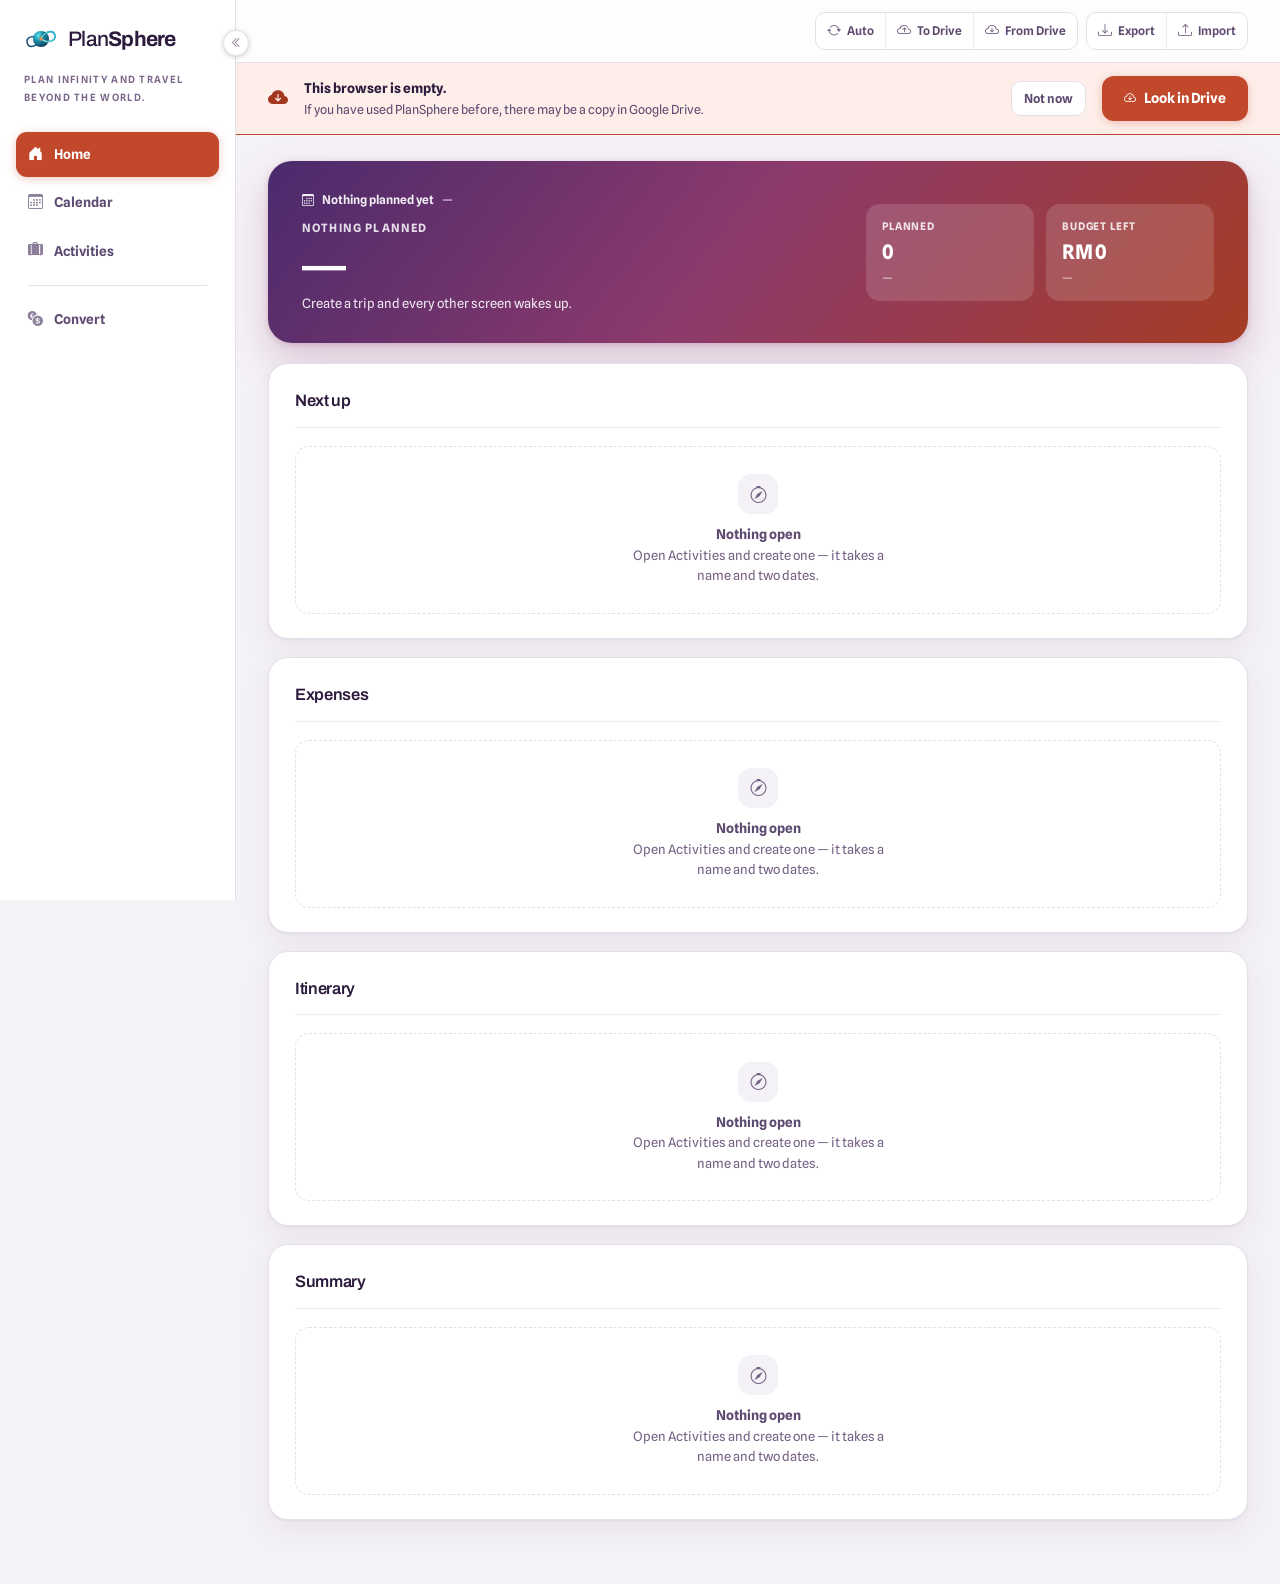
==== commit b3036e44: "updated" ====
--- a/index.html
+++ b/index.html
@@ -441,6 +441,14 @@
                             <select id="tripStatus"></select>
                         </div>
                         <div class="field">
+                            <label for="tripCat">Calendar <span class="per">which colour it draws in</span></label>
+                            <div class="field-pair">
+                                <select id="tripCat"></select>
+                                <button type="button" class="ghost-btn is-narrow" id="tripCatAdd"
+                                        title="Add a calendar of your own">&#xFF0B;&nbsp;Add</button>
+                            </div>
+                        </div>
+                        <div class="field">
                             <label for="tripWhere" id="tripWhereLabel">Destination</label>
                             <input type="text" id="tripWhere" placeholder="Japan">
                         </div>
@@ -1291,8 +1299,26 @@
                 <section class="card">
                     <div class="card-head">
                         <h2>&#x1F4B8; Settlement</h2>
-                        <span class="card-note" id="settleNote"></span>
-                    </div>
+                        <div class="card-actions">
+                            <span class="card-note" id="settleNote"></span>
+                            <button type="button" class="ghost-btn" id="settleCopy">
+                                <i class="bi bi-clipboard"></i>Copy summary
+                            </button>
+                        </div>
+                    </div>
+
+                    <!-- Two honest ways to clear the same debts, and which one
+                         is right depends on the group rather than on the
+                         arithmetic — so the group picks. -->
+                    <div class="field is-wide" id="settleStyleField">
+                        <label>Who pays who</label>
+                        <div class="seg is-wrap" id="settleStyle" data-value="net">
+                            <button type="button" data-val="net" class="is-on">Fewest transfers</button>
+                            <button type="button" data-val="payer">Pay back whoever paid</button>
+                        </div>
+                        <p class="hint" id="settleStyleHint"><i class="bi bi-info-circle"></i></p>
+                    </div>
+
                     <div id="settleList"></div>
                     <p class="hint"><i class="bi bi-info-circle"></i>The transfers are worked out from the expenses every time this is drawn. What is stored is what has actually been handed over.</p>
                 </section>
--- a/style.css
+++ b/style.css
@@ -24,59 +24,72 @@
 :root {
     color-scheme: light;
 
-    --canvas:      #f1f5fb;   /* the page: white with enough blue in it to be a colour */
+    --canvas:      #f5f2f7;   /* the page: white with a plum cast, not a blue one */
     --paper:       #ffffff;
-    --paper-2:     #f7faff;   /* nested rows, sitting inside a card */
-
-    --ink:         #0f294d;   /* deep navy, not black */
-    --ink-2:       #46628a;
-    --ink-3:       #5d7498;   /* captions and table heads — 4.8:1 on paper */
-    --ink-4:       #8d9fba;   /* placeholders, and the quietest table cell */
-    --muted:       #5d7498;
-
-    --line:        #e2e9f4;
-    --line-2:      #eff3fa;
-    --line-strong: #d4deed;   /* the rule above a total */
-    --row-line:    #f3f7fc;   /* between rows of a list or table */
-    --field-line:  #d8e2f0;
-
-    --track:       #e7edf7;   /* the empty part of a bar */
-    --track-2:     #cfdcee;   /* and the leftover slice of a stacked one */
+    --paper-2:     #faf7fa;   /* nested rows, sitting inside a card */
+
+    --ink:         #2c1b3d;   /* deep plum, not black */
+    --ink-2:       #5d4a70;
+    --ink-3:       #746084;   /* captions and table heads — 5.5:1 on paper */
+    --ink-4:       #9c8aa8;   /* placeholders, and the quietest table cell */
+    --muted:       #7a6689;
+
+    --line:        #e6dfe9;
+    --line-2:      #f0ebf3;
+    --line-strong: #d8cede;   /* the rule above a total */
+    --row-line:    #f5f1f7;   /* between rows of a list or table */
+    --field-line:  #dcd2e2;
+
+    --track:       #eae2ee;   /* the empty part of a bar */
+    --track-2:     #d6c9dd;   /* and the leftover slice of a stacked one */
 
     /* --------------------------------------------------------------------
-       The brand blue, and the one it hands off to.
-
-       One hue, three jobs, because contrast decides which blue can do what.
-
-       `--azure-vivid` (#287dfa) is the brand blue — the cornflower everyone
-       recognises. Against white it is 3.9:1, which is fine for a *shape* and
-       not fine for a *word*, so it is spent only where nothing has to be
-       read on top of it: progress fills, the focus ring, a chart bar.
-
-       `--azure` is that blue two steps down, and it is the one that fills a
+       The brand coral, and the two it hands off to.
+
+       Still named azure, and deliberately: the name is the *role* — the one
+       hue this app spends on its own controls — and every rule below is
+       written against it. Renaming forty declarations to say coral would
+       change nothing on screen and would have to happen again the next time
+       the palette moves.
+
+       One hue, three jobs, because contrast decides which coral can do what.
+
+       `--azure-vivid` (#e2603c) is the brand coral at full strength. Against
+       white it is 3.4:1, which is fine for a *shape* and not fine for a
+       *word*, so it is spent only where nothing has to be read on top of it:
+       progress fills, the focus ring, a chart bar.
+
+       `--azure` is that coral a step down, and it is the one that fills a
        control carrying white words — the live tab, the primary button, the
-       chosen segment. 4.7:1, so a 13.5px label survives it.
-
-       `--azure-ink` is blue as a word on a pale ground. 6.6:1.
+       chosen segment. 5.0:1, so a 13.5px label survives it.
+
+       `--azure-ink` is coral as a word on a pale ground. 6.7:1.
 
        Shapes use --azure-vivid, fills-with-words use --azure, words use
        --azure-ink. The dark theme changes the values and nothing else.
        -------------------------------------------------------------------- */
-    --azure-vivid: #287dfa;   /* the brand blue. Graphics only — see below. */
-    --azure:       #1d70e6;   /* fills that carry white words — 4.7:1 */
-    --azure-2:     #1560cf;   /* the hover of a filled control */
-    --azure-soft:  #e8f1ff;
-    --azure-line:  #bcd8ff;
-    --azure-ink:   #1657c4;   /* azure as a word, not as a fill — 6.6:1 */
+    --azure-vivid: #e2603c;   /* the brand coral. Graphics only — see below. */
+    --azure:       #c2482c;   /* fills that carry white words — 5.0:1 */
+    --azure-2:     #a63a21;   /* the hover of a filled control */
+    --azure-soft:  #fdeee9;
+    --azure-line:  #f4c9ba;
+    --azure-ink:   #a3381f;   /* coral as a word, not as a fill — 6.7:1 */
     --on-azure:    #ffffff;
-    --azure-glow:  rgba(29, 112, 230, .28);
-    --azure-ring:  rgba(29, 112, 230, .2);    /* the focus halo on a field */
-
+    --azure-glow:  rgba(194, 72, 44, .28);
+    --azure-ring:  rgba(194, 72, 44, .2);     /* the focus halo on a field */
+
+    /* Kept cool on purpose. Every other hue here sits between plum and
+       coral, so the one thing whose whole job is to be unlike its
+       surroundings — the focus ring, the now-line, a chart rule — is the
+       complement rather than another warm. It is how the poster this
+       palette comes from works: a cyan sky behind an orange sun. */
     --lagoon:      #00a3e0;   /* highlight only — rules, charts, the live day */
     --lagoon-soft: #e0f4fd;
 
-    --node:        #ff6f2c;   /* the trip in progress. Rationed on purpose. */
-    --node-soft:   #fff0e6;
+    /* Was orange, which is now the brand. Magenta keeps "happening now"
+       a thing you notice rather than a thing that matches the buttons. */
+    --node:        #a5356f;   /* the trip in progress. Rationed on purpose. */
+    --node-soft:   #fbe9f3;
 
     /* Trip categories. A category has exactly one colour and keeps it
        everywhere it appears — the legend dot, the row icon, the budget bar
@@ -110,35 +123,36 @@
     --on-red:      #ffffff;
 
     --topbar:        rgba(255, 255, 255, .86);
-    --backdrop:      rgba(15, 41, 77, .48);
-    --scroll-shadow: rgba(15, 41, 77, .12);
-
-    /* The band carries five pieces of small white text, so its lightest
-       stop is chosen by what white can survive rather than by how bright the
-       blue can get: at #2060c2, pure white is 6.0:1 and the 82%-opacity
-       labels below clear 4.5:1. A stop any brighter and the captions on it
-       become decoration. */
-    --hero-a:   #2060c2;      /* the three stops of the hero band */
-    --hero-mid: #1a52a8;
-    --hero-b:   #123d80;
+    --backdrop:      rgba(44, 27, 61, .48);
+    --scroll-shadow: rgba(44, 27, 61, .12);
+
+    /* Sunset, and it runs plum → magenta → coral. The band carries five
+       pieces of small white text, so its lightest stop is chosen by what
+       white can survive rather than by how far into the orange it can get:
+       at #a53c24 pure white is 6.4:1 and the 82%-opacity labels below clear
+       4.5:1. The poster coral one stop brighter, #c9563f, is 4.3:1 — it
+       looks better and it cannot carry a caption, so it is not used. */
+    --hero-a:   #4a2a6d;      /* the three stops of the hero band */
+    --hero-mid: #8d3a6b;
+    --hero-b:   #a53c24;      /* the lightest, so white on it is 6.4:1 */
 
     --radius:      20px;
     --radius-sm:   12px;
-    --shadow:      0 1px 2px rgba(15, 41, 77, .05), 0 10px 28px rgba(15, 41, 77, .07);
-    --shadow-hero: 0 2px 6px rgba(22, 80, 184, .22), 0 18px 40px rgba(22, 80, 184, .24);
+    --shadow:      0 1px 2px rgba(44, 27, 61, .05), 0 10px 28px rgba(44, 27, 61, .07);
+    --shadow-hero: 0 2px 6px rgba(141, 58, 107, .22), 0 18px 40px rgba(141, 58, 107, .24);
 }
 
 /* --------------------------------------------------------------------------
    Dark theme.
 
    Only the tokens move — every rule below this block is written against them.
-   The ground is a blue-grey evening rather than neutral grey, so azure still
-   looks like it belongs to the same app and the hero band still reads as
-   water rather than as a coloured rectangle.
-
-   Azure, lagoon and the category colours are all lifted: the daylight values
-   were chosen to carry weight against white, and against a dark ground they
-   read as mud. The meanings do not move.
+   The ground is a plum evening rather than neutral grey, so the coral still
+   looks like it belongs to the same app and the hero band still reads as a
+   sky rather than as a coloured rectangle.
+
+   The coral, the lagoon and the category colours are all lifted: the
+   daylight values were chosen to carry weight against white, and against a
+   dark ground they read as mud. The meanings do not move.
 
    PlanSphere is a light app — `data-theme="light"` is written on <html> in
    index.html, so this block is off unless somebody asks for it. It is kept
@@ -150,47 +164,47 @@
 :root[data-theme="dark"] {
     color-scheme: dark;
 
-    /* A blue-grey evening, not a black one. The first pass sat at #071522,
-       a near-black, and every card on it looked like it was floating in a
-       hole. This ground is light enough to read as a surface, with the cards
-       resting on it rather than punched out of it. */
-    --canvas:      #131f33;
-    --paper:       #1b2b45;
-    --paper-2:     #223351;
-
-    --ink:         #eaf1fb;
-    --ink-2:       #b3c5de;
-    --ink-3:       #8598b5;
-    --ink-4:       #6a7d99;
-    --muted:       #8598b5;
-
-    --line:        #2b3f5e;
-    --line-2:      #243550;
-    --line-strong: #3a5175;
-    --row-line:    #22334e;
-    --field-line:  #3a5175;
-
-    --track:       #263854;
-    --track-2:     #375072;
-
-    --azure-vivid: #63a4ff;
-    --azure:       #4f96ff;
-    --azure-2:     #6aa8ff;
-    --azure-soft:  #1c3560;
-    --azure-line:  #2f4f80;
-    --azure-ink:   #9ec8ff;
+    /* A plum evening, not a black one. The first pass sat at a near-black
+       and every card on it looked like it was floating in a hole. This
+       ground is light enough to read as a surface, with the cards resting
+       on it rather than punched out of it. */
+    --canvas:      #1d1528;
+    --paper:       #2a1f38;
+    --paper-2:     #332745;
+
+    --ink:         #f3ecf7;
+    --ink-2:       #cbbcd8;
+    --ink-3:       #a291b0;
+    --ink-4:       #857395;
+    --muted:       #a291b0;
+
+    --line:        #423352;
+    --line-2:      #382b47;
+    --line-strong: #55446a;
+    --row-line:    #332745;
+    --field-line:  #55446a;
+
+    --track:       #3a2d4b;
+    --track-2:     #574568;
+
+    --azure-vivid: #ff8a63;
+    --azure:       #f5794f;
+    --azure-2:     #ff8f68;
+    --azure-soft:  #4a2418;
+    --azure-line:  #6d3826;
+    --azure-ink:   #ffab8c;
 
     /* The fill is lighter than the page here, so what sits on it is ink,
        not white. Same rule as daylight, read the other way up. */
-    --on-azure:    #0b1c33;
-    --azure-glow:  rgba(79, 150, 255, .34);
-    --azure-ring:  rgba(79, 150, 255, .26);
+    --on-azure:    #2e1206;
+    --azure-glow:  rgba(245, 121, 79, .34);
+    --azure-ring:  rgba(245, 121, 79, .26);
 
     --lagoon:      #3fc4ec;
     --lagoon-soft: #10394d;
 
-    --node:        #ff8a47;
-    --node-soft:   #3d2417;
+    --node:        #e878b0;
+    --node-soft:   #43203a;
 
     --sky:         #3fb3d8;
     --sky-soft:    #12384a;
@@ -202,8 +216,8 @@
     --teal-soft:   #103a37;
     --rose:        #e77ea6;
     --rose-soft:   #40202f;
-    --slate:       #93a8bd;
-    --slate-soft:  #22334b;
+    --slate:       #a99bb8;
+    --slate-soft:  #332745;
 
     --green:       #3cc094;
     --green-soft:  #113a2f;
@@ -213,16 +227,218 @@
     --red-ink:     #f7ada8;
     --red-2:       #f78d87;
 
-    --topbar:        rgba(27, 43, 69, .86);
-    --backdrop:      rgba(8, 16, 28, .6);
+    --topbar:        rgba(42, 31, 56, .86);
+    --backdrop:      rgba(18, 11, 26, .6);
     --scroll-shadow: rgba(0, 0, 0, .42);
 
-    --hero-a:   #2a5fa8;
-    --hero-mid: #235088;
-    --hero-b:   #1a3d68;
+    --hero-a:   #5c3785;
+    --hero-mid: #8e3f6d;
+    --hero-b:   #a34428;
 
     --shadow:      0 1px 2px rgba(0, 0, 0, .26), 0 10px 28px rgba(0, 0, 0, .3);
     --shadow-hero: 0 2px 6px rgba(0, 0, 0, .34), 0 18px 40px rgba(0, 0, 0, .4);
+}
+
+/* ==========================================================================
+   Three worlds, one for each kind
+
+   Sunset Departure above is the app's default and the Trip palette. An Event
+   and an Activity get their own, and `data-kin` on <html> says which is in
+   force: opening a record turns the whole app the colour of the thing you
+   opened, and the shelf, the calendar and the converter — which are about no
+   one record — stay on Trip.
+
+   Only the world moves. The ten category colours, green, red and the radii
+   are declared once above and are the same in all three, because Food has to
+   be the same amber whatever kind of thing it was bought for.
+
+   Each palette carries its own `--lagoon` and `--node`, picked to contrast
+   with that world's brand rather than to match it: a highlight that looks
+   like the primary button is not a highlight. Sunset's cool cyan would sit
+   on top of Long Haul's teal, so Long Haul takes coral instead.
+   ========================================================================== */
+
+/* --- Long Haul · the night crossing ------------------------------------- */
+:root[data-kin="event"] {
+    --canvas:      #eef3f4;
+    --paper:       #ffffff;
+    --paper-2:     #f6fafa;
+
+    --ink:         #0d2b33;
+    --ink-2:       #3d6570;
+    --ink-3:       #536f79;   /* 5.2:1 on paper, 4.6:1 on canvas */
+    --ink-4:       #8aa4ad;
+    --muted:       #5c7b85;
+
+    --line:        #dbe6e8;
+    --line-2:      #eaf1f2;
+    --line-strong: #c7d8db;
+    --row-line:    #eff5f6;
+    --field-line:  #cfdfe2;
+
+    --track:       #dde8ea;
+    --track-2:     #bfd3d7;
+
+    --azure-vivid: #12a0a8;   /* shapes only — 2.9:1 */
+    --azure:       #0d7d8c;   /* fills with white words — 4.9:1 */
+    --azure-2:     #0a6673;
+    --azure-soft:  #e2f2f4;
+    --azure-line:  #b4dbe0;
+    --azure-ink:   #0a626e;   /* as a word — 7.1:1 */
+    --on-azure:    #ffffff;
+    --azure-glow:  rgba(13, 125, 140, .28);
+    --azure-ring:  rgba(13, 125, 140, .2);
+
+    --lagoon:      #c2542e;   /* the warm one, against all this water */
+    --lagoon-soft: #fceee9;
+
+    --node:        #7d520d;
+    --node-soft:   #fbf1de;
+
+    --backdrop:      rgba(13, 43, 51, .48);
+    --scroll-shadow: rgba(13, 43, 51, .12);
+
+    --hero-a:   #08313f;
+    --hero-mid: #0d5566;
+    --hero-b:   #0b6874;      /* lightest stop — white on it is 6.5:1 */
+
+    --shadow:      0 1px 2px rgba(13, 43, 51, .05), 0 10px 28px rgba(13, 43, 51, .07);
+    --shadow-hero: 0 2px 6px rgba(13, 85, 102, .22), 0 18px 40px rgba(13, 85, 102, .24);
+}
+
+/* --- Field Notes · the expedition log ------------------------------------ */
+:root[data-kin="activity"] {
+    --canvas:      #eef0ea;
+    --paper:       #ffffff;
+    --paper-2:     #f7f8f4;
+
+    --ink:         #1f2a20;
+    --ink-2:       #4d5a4c;
+    --ink-3:       #616c5e;   /* 5.4:1 on paper, 4.7:1 on canvas */
+    --ink-4:       #98a396;
+    --muted:       #6b7768;
+
+    --line:        #dfe3d8;
+    --line-2:      #ecefe7;
+    --line-strong: #cdd3c3;
+    --row-line:    #f1f3ed;
+    --field-line:  #d5dbcb;
+
+    --track:       #e0e4da;
+    --track-2:     #c6cdb9;
+
+    --azure-vivid: #4e8a68;   /* shapes only — 3.5:1 */
+    --azure:       #3d6b52;   /* fills with white words — 6.1:1 */
+    --azure-2:     #325843;
+    --azure-soft:  #e8efe9;
+    --azure-line:  #bcd2c3;
+    --azure-ink:   #2f5741;   /* as a word — 7.9:1 */
+    --on-azure:    #ffffff;
+    --azure-glow:  rgba(61, 107, 82, .28);
+    --azure-ring:  rgba(61, 107, 82, .2);
+
+    --lagoon:      #8a4a86;   /* plum, so a rule is never mistaken for pine */
+    --lagoon-soft: #f4eaf3;
+
+    --node:        #8c4a1a;
+    --node-soft:   #f9eee4;
+
+    --backdrop:      rgba(31, 42, 32, .48);
+    --scroll-shadow: rgba(31, 42, 32, .12);
+
+    --hero-a:   #22392f;
+    --hero-mid: #2f5a45;
+    --hero-b:   #5c6529;      /* lightest stop — white on it is 6.3:1 */
+
+    --shadow:      0 1px 2px rgba(31, 42, 32, .05), 0 10px 28px rgba(31, 42, 32, .07);
+    --shadow-hero: 0 2px 6px rgba(47, 90, 69, .22), 0 18px 40px rgba(47, 90, 69, .24);
+}
+
+/* --- and the same two after dark ----------------------------------------- */
+:root[data-theme="dark"][data-kin="event"] {
+    --canvas:      #0e1e24;
+    --paper:       #142b33;
+    --paper-2:     #1b363f;
+
+    --ink:         #e8f3f5;
+    --ink-2:       #b0cad2;
+    --ink-3:       #85a3ac;
+    --ink-4:       #6a878f;
+    --muted:       #85a3ac;
+
+    --line:        #24444e;
+    --line-2:      #1e3b44;
+    --line-strong: #325a66;
+    --row-line:    #1b363f;
+    --field-line:  #325a66;
+
+    --track:       #1f3c45;
+    --track-2:     #2f5a66;
+
+    --azure-vivid: #4fd4e0;
+    --azure:       #3ec3d0;
+    --azure-2:     #5ad2dd;
+    --azure-soft:  #103c44;
+    --azure-line:  #1d5b66;
+    --azure-ink:   #85e2ea;
+    --on-azure:    #04222a;
+    --azure-glow:  rgba(62, 195, 208, .34);
+    --azure-ring:  rgba(62, 195, 208, .26);
+
+    --lagoon:      #ff8a5f;
+    --lagoon-soft: #3f2016;
+
+    --node:        #e8a63c;
+    --node-soft:   #3d2e12;
+
+    --backdrop:      rgba(5, 16, 20, .6);
+
+    --hero-a:   #0d4757;
+    --hero-mid: #0f5b6d;
+    --hero-b:   #127484;
+}
+
+:root[data-theme="dark"][data-kin="activity"] {
+    --canvas:      #161c15;
+    --paper:       #202920;
+    --paper-2:     #29332a;
+
+    --ink:         #ecf1ea;
+    --ink-2:       #bfcbbc;
+    --ink-3:       #94a291;
+    --ink-4:       #78856f;
+    --muted:       #94a291;
+
+    --line:        #37432f;
+    --line-2:      #2e392a;
+    --line-strong: #4a5840;
+    --row-line:    #29332a;
+    --field-line:  #4a5840;
+
+    --track:       #303b2c;
+    --track-2:     #4c5b44;
+
+    --azure-vivid: #7fc79a;
+    --azure:       #6cb98a;
+    --azure-2:     #80c79b;
+    --azure-soft:  #1e3a29;
+    --azure-line:  #315a41;
+    --azure-ink:   #a3d8b6;
+    --on-azure:    #0d1f14;
+    --azure-glow:  rgba(108, 185, 138, .34);
+    --azure-ring:  rgba(108, 185, 138, .26);
+
+    --lagoon:      #d093cc;
+    --lagoon-soft: #3a2439;
+
+    --node:        #e09354;
+    --node-soft:   #3d281a;
+
+    --backdrop:      rgba(9, 13, 9, .6);
+
+    --hero-a:   #2c4a3b;
+    --hero-mid: #3a6b52;
+    --hero-b:   #6b7733;
 }
 
 /* ==========================================================================
@@ -1229,25 +1445,15 @@
 /* Pointing down means "there is more under here", up means "put it away". */
 .card:not(.is-shut) > .card-head .fold-btn i { transform: rotate(180deg); }
 
-/* The day number on Home's Itinerary card. Same footprint as the category
-   disc beside it on the other cards, so the four decks line up. */
-.day-pip {
-    display: inline-flex;
-    align-items: center;
-    justify-content: center;
-    width: 30px;
-    height: 30px;
-    border-radius: 10px;
-    background: var(--azure-soft);
-    color: var(--azure-ink);
-    font-size: 12.5px;
-    font-weight: 700;
-    font-variant-numeric: tabular-nums;
-    flex: 0 0 auto;
-}
-
-.day-pip.is-idle { background: var(--paper-2); color: var(--ink-4); }
-.line-row.is-now .day-pip { background: var(--azure); color: #fff; }
+/* A day on Home is the same day the Itinerary draws, minus the card it sits
+   in — one of them is the page and the other is a tile in a deck, so the
+   outer padding and the top margin come off and nothing else changes. */
+.day.is-flat { margin-top: 0; }
+.day.is-flat .day-head { margin-bottom: 10px; }
+
+/* Three columns rather than five: no money and no buttons on this one, so
+   the title takes the room they were holding. */
+.day.is-flat .stop { grid-template-columns: 76px 36px minmax(0, 1fr); }
 
 /* ==========================================================================
    The record bar
@@ -3521,6 +3727,18 @@
 .st-name { font-size: 14px; font-weight: 650; color: var(--ink); overflow-wrap: anywhere; }
 .st-who > i { font-size: 13px; color: var(--ink-4); margin: 0 2px; }
 
+/* Which expenses a transfer is made of. Only drawn when the figure is more
+   than one thing, or when part of it came back the other way — a transfer
+   that is one dinner is already named by the card it sits on. */
+.st-parts {
+    grid-column: 1 / -1;
+    margin: -2px 0 0;
+    font-size: 11.5px;
+    line-height: 1.5;
+    color: var(--ink-3);
+    font-variant-numeric: tabular-nums;
+}
+
 .st-figure { display: flex; flex-direction: column; align-items: flex-end; gap: 1px; text-align: right; }
 .st-figure b { font-size: 19px; font-weight: 700; letter-spacing: -.02em; color: var(--ink); font-variant-numeric: tabular-nums; }
 .st-left { font-size: 11.5px; font-weight: 600; color: var(--amber); font-variant-numeric: tabular-nums; }
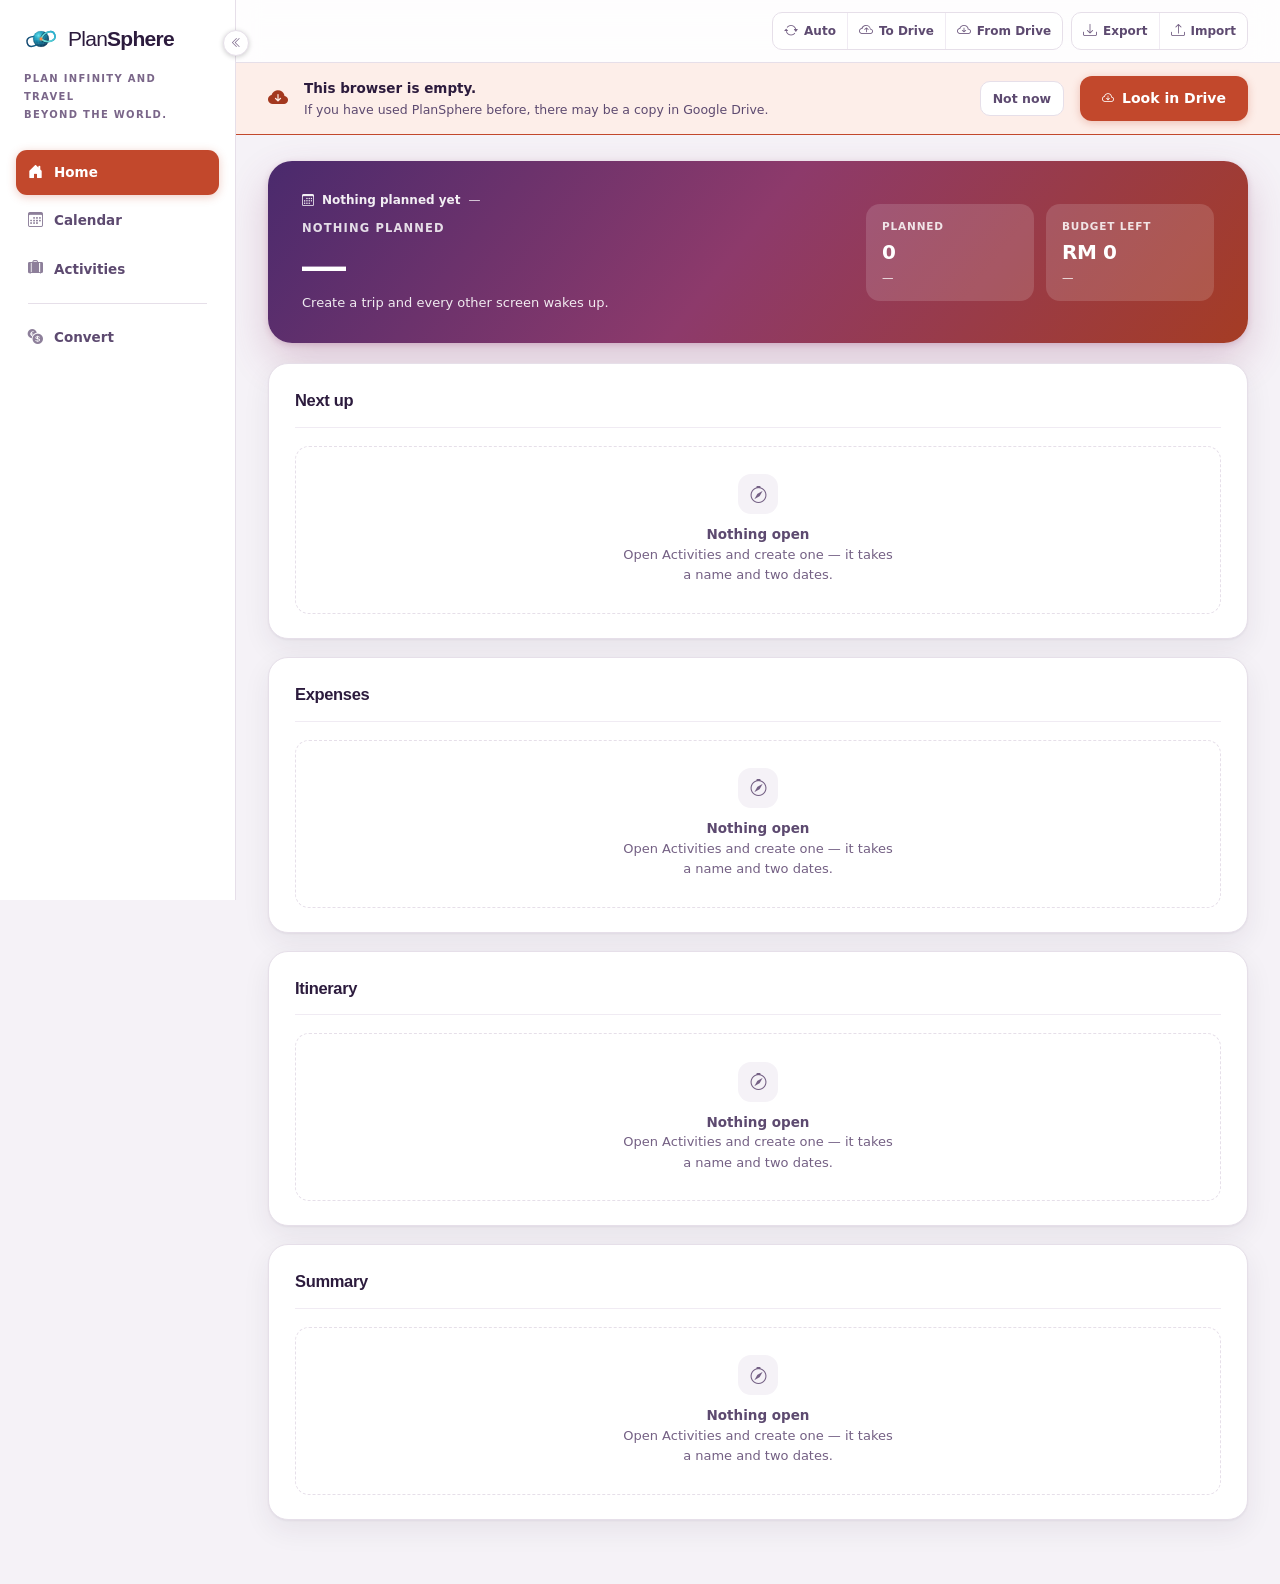
==== commit 87fec7c9: "Harden against tampering and booby-trapped backups - Clean every store that comes in (Import, Drive " ====
--- a/index.html
+++ b/index.html
@@ -2,6 +2,27 @@
 <html lang="en" data-theme="light">
 <head>
     <meta charset="UTF-8">
+    <!--
+        What this page is allowed to load and run. The browser enforces it,
+        so it holds even if a booby-trapped backup file gets something into
+        the markup: no inline script, no onerror= handler, no javascript:
+        link will execute. Scripts come from this site, Google sign-in and
+        jsDelivr (the OCR reader and the holiday rules), and nowhere else.
+        See docs/SECURITY.md before loosening any of it.
+    -->
+    <meta http-equiv="Content-Security-Policy" content="
+        default-src 'self';
+        script-src 'self' https://accounts.google.com/gsi/client https://cdn.jsdelivr.net 'wasm-unsafe-eval';
+        style-src 'self' 'unsafe-inline' https://fonts.googleapis.com https://cdn.jsdelivr.net https://accounts.google.com/gsi/style;
+        font-src 'self' https://fonts.gstatic.com https://cdn.jsdelivr.net;
+        img-src 'self' data: blob:;
+        media-src 'self' data: blob:;
+        connect-src 'self' data: blob: https://www.googleapis.com https://accounts.google.com/gsi/ https://open.er-api.com https://cdn.jsdelivr.net;
+        worker-src 'self' blob: https://cdn.jsdelivr.net;
+        frame-src https://accounts.google.com/gsi/;
+        object-src 'none';
+        base-uri 'self';
+        form-action 'self'">
     <meta name="viewport" content="width=device-width, initial-scale=1.0">
     <meta name="description" content="PlanSphere — plan the days, hold the bookings, watch the budget. Plan Infinity and Travel Beyond the World.">
     <title>PlanSphere — Plan Infinity and Travel Beyond the World</title>
@@ -9,7 +30,8 @@
     <link rel="preconnect" href="https://fonts.googleapis.com">
     <link rel="preconnect" href="https://fonts.gstatic.com" crossorigin>
     <link rel="stylesheet" href="https://fonts.googleapis.com/css2?family=Archivo:wght@400;500;600;700&family=Spline+Sans:wght@400;500;600;700&display=swap">
-    <link rel="stylesheet" href="https://cdn.jsdelivr.net/npm/bootstrap-icons@1.11.3/font/bootstrap-icons.min.css">
+    <link rel="stylesheet" href="https://cdn.jsdelivr.net/npm/bootstrap-icons@1.11.3/font/bootstrap-icons.min.css"
+          integrity="sha384-XGjxtQfXaH2tnPFa9x+ruJTuLE3Aa6LhHSWRr1XeTyhezb4abCG4ccI5AkVDxqC+" crossorigin="anonymous">
     <link rel="stylesheet" href="style.css">
 </head>
 <body>
@@ -538,6 +560,17 @@
                             <label for="actDate">Date</label>
                             <input type="date" id="actDate">
                         </div>
+                        <!-- A birthday is the reason this field exists: it is the
+                             one entry nobody wants to type again next year. Put the
+                             date it first falls on and the calendar draws it on that
+                             day every year after. -->
+                        <div class="field">
+                            <label for="actRepeat">Repeats</label>
+                            <select id="actRepeat">
+                                <option value="">Once</option>
+                                <option value="year">Every year</option>
+                            </select>
+                        </div>
                         <div class="field">
                             <label for="actTime">Starts <span class="per">leave empty for all day</span></label>
                             <input type="time" id="actTime">
@@ -834,6 +867,24 @@
                     <div id="bookList"></div>
                 </section>
 
+                <!-- The same editor the Itinerary carries, on the same list.
+                     A booking is where you notice a type is missing just as
+                     often as a stop is, and being sent to another tab to add
+                     one is how a form loses what was half typed into it. -->
+                <section class="card" data-fold="bookKinds">
+                    <div class="card-head">
+                        <h2>Booking types</h2>
+                        <div class="card-actions">
+                            <span class="card-note" id="kindNoteBook"></span>
+                            <button type="button" class="ghost-btn" id="kindAddBook">
+                                <i class="bi bi-plus-lg"></i>Add type
+                            </button>
+                        </div>
+                    </div>
+                    <div id="kindListBook"></div>
+                    <p class="hint"><i class="bi bi-info-circle"></i>Names save as you type. This is the one list of types every stop and every booking is filed under &mdash; edit it here or on the Itinerary, it is the same list. Deleting one files its rows under <b>Other</b>, which is why Other stays.</p>
+                </section>
+
             </div>
         </section>
 
@@ -921,6 +972,7 @@
                                 <button type="button" data-val="equal" class="is-on">Equal</button>
                                 <button type="button" data-val="percent">Percentage</button>
                                 <button type="button" data-val="exact">Custom amount</button>
+                                <button type="button" data-val="items">By item</button>
                             </div>
                             <div class="split-rows" id="spendParts" hidden></div>
                             <p class="hint" id="spendSplitHint"><i class="bi bi-info-circle"></i>Split evenly between everybody ticked.</p>
@@ -958,6 +1010,244 @@
                                 </div>
                             </div>
                             <input type="file" id="spendAttFile" multiple hidden>
+                        </div>
+                    </div>
+
+                    <!-- ------------------------------------------------------
+                         THE BILL
+
+                         Only on screen for the by-item method. The other three
+                         divide a figure somebody typed; this one builds it —
+                         a line per thing somebody had, a line per thing the
+                         table shared, and whatever the place charged on top.
+                         The Amount field above stops being typed into and
+                         starts reporting what the lines come to.
+                         ------------------------------------------------------ -->
+                    <div class="bill-build" id="spendBill" hidden>
+
+                        <details class="fold" id="spendChargeFold">
+                            <summary>
+                                <span><i class="bi bi-receipt"></i>Service charge, tax &amp; discount</span>
+                                <b id="spendChargeSummary">None</b>
+                            </summary>
+
+                            <div class="field-grid">
+                                <div class="field is-wide">
+                                    <label>What the place charges</label>
+                                    <div class="seg is-wrap" id="spendCharges" data-value="none">
+                                        <button type="button" data-val="none" class="is-on">None</button>
+                                        <button type="button" data-val="tax">6%</button>
+                                        <button type="button" data-val="svc">10%</button>
+                                        <button type="button" data-val="both">10% + 6%</button>
+                                    </div>
+                                    <p class="hint"><i class="bi bi-info-circle"></i>Service charge goes on first, then the tax is charged on the food &mdash; the same order the receipt prints it in.</p>
+                                </div>
+
+                                <div class="field">
+                                    <label for="spendService">Service charge</label>
+                                    <div class="pct-input">
+                                        <input type="number" id="spendService" min="0" max="100" step="1" placeholder="0" inputmode="decimal"><span>%</span>
+                                    </div>
+                                </div>
+
+                                <div class="field">
+                                    <label for="spendTax">Tax</label>
+                                    <div class="pct-input">
+                                        <input type="number" id="spendTax" min="0" max="100" step="1" placeholder="0" inputmode="decimal"><span>%</span>
+                                    </div>
+                                </div>
+
+                                <div class="field is-wide">
+                                    <label for="spendDiscount">Discount <span class="per">off the whole bill</span></label>
+                                    <div class="field-pair">
+                                        <div class="pct-input" id="spendDiscountBox">
+                                            <input type="number" id="spendDiscount" min="0" step="1" placeholder="0" inputmode="decimal"><span id="spendDiscountAffix">%</span>
+                                        </div>
+                                        <!-- Most discounts are a percentage; a voucher is the
+                                             exception, so money is the second button rather
+                                             than the only one. -->
+                                        <div class="seg is-compact" id="spendDiscountUnit" data-value="pct">
+                                            <button type="button" data-val="pct" class="is-on">%</button>
+                                            <button type="button" data-val="cur" class="bill-cur">RM</button>
+                                        </div>
+                                    </div>
+                                </div>
+                            </div>
+
+                            <!-- A promo on one dish is a different thing from a promo on
+                                 the bill: it belongs to whoever ate that dish, so it comes
+                                 off before anyone's share is worked out. -->
+                            <div class="check-row">
+                                <label class="check-line">
+                                    <input type="checkbox" id="spendItemOff">
+                                    <span>Some lines have their own discount</span>
+                                </label>
+                                <div class="seg is-compact" id="spendOffUnit" data-value="pct" hidden>
+                                    <button type="button" data-val="pct" class="is-on">%</button>
+                                    <button type="button" data-val="cur" class="bill-cur">RM</button>
+                                </div>
+                            </div>
+
+                            <label class="check-line">
+                                <input type="checkbox" id="spendRound">
+                                <span>Round the total to the nearest 5 (paying cash)</span>
+                            </label>
+
+                            <!-- Ordered in. A delivery receipt has two lines that are not
+                                 food — the ride and the app — and a voucher that comes off
+                                 once both are on it. All three are flat amounts, which is
+                                 why they cannot be said with the percentages above. -->
+                            <label class="check-line">
+                                <input type="checkbox" id="spendDelivery">
+                                <span>This was a delivery (foodpanda, Grab, ShopeeFood&hellip;)</span>
+                            </label>
+
+                            <div class="split-delivery" id="spendDeliveryCard" hidden>
+                                <div class="field-grid">
+                                    <div class="field">
+                                        <label for="spendDeliveryFee">Delivery fee</label>
+                                        <div class="money-input money-input-sm">
+                                            <span class="affix bill-cur">RM</span>
+                                            <input type="number" id="spendDeliveryFee" min="0" step="0.10" placeholder="0.00" inputmode="decimal">
+                                        </div>
+                                    </div>
+
+                                    <div class="field">
+                                        <label for="spendPlatformFee">Platform fee</label>
+                                        <div class="money-input money-input-sm">
+                                            <span class="affix bill-cur">RM</span>
+                                            <input type="number" id="spendPlatformFee" min="0" step="0.10" placeholder="0.00" inputmode="decimal">
+                                        </div>
+                                        <p class="hint"><i class="bi bi-info-circle"></i>Whatever the app charges on top of the ride &mdash; service fee, platform fee, small-order fee. Add them together.</p>
+                                    </div>
+
+                                    <div class="field">
+                                        <label for="spendVoucher">Voucher <span class="per">off the order</span></label>
+                                        <div class="field-pair">
+                                            <div class="money-input money-input-sm" id="spendVoucherBox">
+                                                <span class="affix" id="spendVoucherAffix">RM</span>
+                                                <input type="number" id="spendVoucher" min="0" step="0.10" placeholder="0.00" inputmode="decimal">
+                                            </div>
+                                            <div class="seg is-compact" id="spendVoucherUnit" data-value="cur">
+                                                <button type="button" data-val="cur" class="is-on bill-cur">RM</button>
+                                                <button type="button" data-val="pct">%</button>
+                                            </div>
+                                        </div>
+                                        <p class="hint"><i class="bi bi-info-circle"></i>Taken off after the fees, the way the app takes it off &mdash; so a free-delivery promo can reach the delivery fee.</p>
+                                    </div>
+
+                                    <div class="field is-wide">
+                                        <label>How the fees divide</label>
+                                        <div class="seg is-wrap" id="spendFeeSplit" data-value="even">
+                                            <button type="button" data-val="even" class="is-on">Evenly</button>
+                                            <button type="button" data-val="order">By what each ordered</button>
+                                        </div>
+                                        <p class="hint"><i class="bi bi-info-circle"></i>A flat fee is not bigger because somebody ordered more &mdash; the person who added a drink did not use less of the delivery.</p>
+                                    </div>
+                                </div>
+                            </div>
+                        </details>
+
+                        <div class="bill-block">
+                            <div class="bill-head">
+                                <h3>Who had what</h3>
+                                <span class="card-note" id="spendItemsNote"></span>
+                            </div>
+                            <div id="spendPeopleItems"></div>
+                            <p class="hint"><i class="bi bi-info-circle"></i>One line per thing somebody had, under the person who had it &mdash; a name on the line is optional, so a single figure for somebody who does not want it itemised works too. Anything the table shared goes in the block below.</p>
+                        </div>
+
+                        <div class="bill-block">
+                            <div class="bill-head">
+                                <h3>Shared by everyone</h3>
+                                <span class="card-note">Shared <b id="spendSharedTotal">&mdash;</b></span>
+                                <button type="button" class="ghost-btn" id="spendAddShared">
+                                    <i class="bi bi-plus-lg"></i>Add item
+                                </button>
+                            </div>
+                            <div id="spendShared"></div>
+                            <p class="hint"><i class="bi bi-info-circle"></i>Everyone, equally, by default. Tap a name off <b>Shared by</b> when somebody did not have that dish, and press <b>Split by portions</b> when they did not have the same amount of it: three of the five pao, two of the three beers. The price follows.</p>
+                        </div>
+
+                        <!-- One evening is often three tills. A line per handover, and
+                             whatever the lines do not account for stays with the person
+                             named under Paid by — which is why a bill with no lines at
+                             all is still one person paying the lot. -->
+                        <div class="bill-block">
+                            <div class="check-row">
+                                <label class="check-line">
+                                    <input type="checkbox" id="spendMultiPay">
+                                    <span>More than one person paid</span>
+                                </label>
+                                <span class="card-note" id="spendPayNote" hidden>&mdash;</span>
+                            </div>
+
+                            <div class="split-pay-card" id="spendPayCard" hidden>
+                                <div id="spendPayments"></div>
+                                <button type="button" class="split-add" id="spendAddPayment">
+                                    <i class="bi bi-plus-lg"></i>Add a payment
+                                </button>
+                                <p class="hint" id="spendPayHint"><i class="bi bi-info-circle"></i></p>
+                            </div>
+                        </div>
+
+                        <div class="tally">
+                            <div class="tally-cell">
+                                <span>Ordered</span>
+                                <b id="spendTallyFood">&mdash;</b>
+                            </div>
+                            <div class="tally-cell" id="spendRowItemOff" hidden>
+                                <span>Line discounts</span>
+                                <b id="spendTallyItemOff" class="is-minus">&mdash;</b>
+                            </div>
+                            <div class="tally-cell" id="spendRowDiscount" hidden>
+                                <span id="spendTallyDiscountLabel">Discount</span>
+                                <b id="spendTallyDiscount" class="is-minus">&mdash;</b>
+                            </div>
+                            <div class="tally-cell" id="spendRowService" hidden>
+                                <span id="spendTallyServiceLabel">Service charge</span>
+                                <b id="spendTallyService">&mdash;</b>
+                            </div>
+                            <div class="tally-cell" id="spendRowTax" hidden>
+                                <span id="spendTallyTaxLabel">Tax</span>
+                                <b id="spendTallyTax">&mdash;</b>
+                            </div>
+                            <div class="tally-cell" id="spendRowDelivery" hidden>
+                                <span>Delivery fee</span>
+                                <b id="spendTallyDelivery">&mdash;</b>
+                            </div>
+                            <div class="tally-cell" id="spendRowPlatform" hidden>
+                                <span>Platform fee</span>
+                                <b id="spendTallyPlatform">&mdash;</b>
+                            </div>
+                            <div class="tally-cell" id="spendRowVoucher" hidden>
+                                <span id="spendTallyVoucherLabel">Voucher</span>
+                                <b id="spendTallyVoucher" class="is-minus">&mdash;</b>
+                            </div>
+                            <div class="tally-cell is-total">
+                                <span>Bill total</span>
+                                <b id="spendTallyTotal">&mdash;</b>
+                            </div>
+                        </div>
+
+                        <div class="bill-block">
+                            <div class="bill-head">
+                                <h3>Everyone pays</h3>
+                                <span class="card-note" id="spendPaysNote"></span>
+                            </div>
+                            <div class="table-wrap">
+                                <table class="data-table">
+                                    <thead>
+                                        <tr>
+                                            <th>Person</th>
+                                            <th>Had</th>
+                                            <th>Share of charges</th>
+                                            <th>Pays</th>
+                                        </tr>
+                                    </thead>
+                                    <tbody id="spendPaysBody"></tbody>
+                                </table>
+                            </div>
                         </div>
                     </div>
 
--- a/style.css
+++ b/style.css
@@ -3723,6 +3723,13 @@
 
 .settle-card.is-off { opacity: .55; }
 
+/* Waived is not cancelled: the debt was real and it is closed, so the card
+   keeps its weight and the figure is struck through instead of faded out —
+   the amount still says how much was let go. */
+.settle-card.is-waived { background: var(--violet-soft); border-color: var(--violet-soft); }
+.settle-card.is-waived .st-figure b { text-decoration: line-through; color: var(--ink-3); }
+.st-left.is-off { color: var(--violet); }
+
 .st-who { display: flex; align-items: center; gap: 8px; flex-wrap: wrap; min-width: 0; }
 .st-name { font-size: 14px; font-weight: 650; color: var(--ink); overflow-wrap: anywhere; }
 .st-who > i { font-size: 13px; color: var(--ink-4); margin: 0 2px; }
@@ -4433,3 +4440,383 @@
 .cal-pick:hover > i { color: var(--azure-ink); }
 .cal-pick select:focus { color: var(--ink); }
 
+
+/* ==========================================================================
+   THE BILL — an expense split the way a receipt is written
+   ==========================================================================
+   The other three methods divide one figure. This one builds it: a line per
+   thing somebody had, a line per thing the table shared, and whatever the
+   place charged on top. The furniture below is the bill splitter MoneyFlow
+   carries, in this app's own colours — the two are meant to read as one
+   studio, and a bill is a bill.
+   ========================================================================== */
+.bill-build { margin-top: 4px; }
+
+.bill-block {
+    margin-top: 18px;
+    padding-top: 18px;
+    border-top: 1px solid var(--line-2);
+}
+
+.bill-head {
+    display: flex;
+    align-items: center;
+    gap: 12px;
+    flex-wrap: wrap;
+    margin-bottom: 14px;
+}
+
+.bill-head h3 {
+    margin: 0;
+    font-size: 14px;
+    font-weight: 750;
+    letter-spacing: -.01em;
+    color: var(--ink);
+}
+
+.bill-head .card-note { margin-left: auto; }
+.bill-head .card-note ~ .ghost-btn { margin-left: 0; }
+
+/* A checkbox with a setting hanging off it: the setting only appears once
+   the box is ticked, so an unticked line reads as one plain choice. */
+.check-line {
+    display: inline-flex;
+    align-items: center;
+    gap: 9px;
+    margin-top: 16px;
+    font-size: 13px;
+    font-weight: 600;
+    color: var(--ink-2);
+    cursor: pointer;
+    user-select: none;
+}
+
+.check-line input {
+    width: 18px;
+    height: 18px;
+    margin: 0;
+    accent-color: var(--azure);
+    cursor: pointer;
+}
+
+.check-line:hover { color: var(--ink); }
+
+.check-row { display: flex; align-items: center; gap: 14px; flex-wrap: wrap; }
+.check-row .check-line { flex: 0 1 auto; }
+.check-row .seg.is-compact[hidden] { display: none; }
+
+/* One card per person, the things they had nested inside it. */
+.split-person {
+    padding: 14px 15px;
+    border: 1px solid var(--line-2);
+    border-radius: 14px;
+    background: var(--paper-2);
+}
+
+.split-person + .split-person { margin-top: 10px; }
+.split-person-head { display: flex; align-items: center; gap: 10px; margin-bottom: 12px; }
+.split-person-name { font-size: 14px; font-weight: 700; color: var(--ink); }
+
+.split-person-sum {
+    flex: 0 0 auto;
+    margin-left: auto;
+    font-size: 15px;
+    font-weight: 750;
+    color: var(--azure-ink);
+    font-variant-numeric: tabular-nums;
+    white-space: nowrap;
+}
+
+.split-x {
+    flex: 0 0 auto;
+    display: inline-flex;
+    align-items: center;
+    justify-content: center;
+    width: 30px;
+    height: 30px;
+    padding: 0;
+    border: 0;
+    border-radius: 9px;
+    background: transparent;
+    font: inherit;
+    font-size: 11px;
+    color: var(--ink-3);
+    cursor: pointer;
+    transition: background .16s ease, color .16s ease;
+}
+
+.split-x:hover { background: var(--red-soft); color: var(--red); }
+
+.split-items { display: grid; gap: 8px; }
+
+.split-item {
+    display: grid;
+    grid-template-columns: minmax(0, 1fr) 130px 30px;
+    gap: 8px;
+    align-items: center;
+}
+
+.split-item-label { padding: 9px 12px; font-size: 13.5px; }
+
+/* A line carrying its own discount needs a fourth column. It is off by
+   default, so the ordinary row stays three fields wide. */
+.split-item.has-off { grid-template-columns: minmax(0, 1fr) 118px 104px 30px; }
+
+/* Money coming off reads as money coming off, not as a second price. */
+.money-input-sm.is-off .affix { color: var(--red); }
+.money-input-sm.is-off input { color: var(--red); }
+.money-input-sm.is-off:focus-within { border-color: var(--red); }
+.money-input-sm input.is-read { background: transparent; color: var(--ink-2); cursor: default; }
+
+.split-delivery,
+.split-pay-card {
+    margin-top: 12px;
+    padding: 14px 15px;
+    border: 1px solid var(--line-2);
+    border-radius: 14px;
+    background: var(--paper-2);
+}
+
+.split-delivery .field-grid { gap: 12px 14px; }
+
+.split-pay {
+    display: grid;
+    grid-template-columns: minmax(0, 150px) minmax(0, 1fr) 130px 30px;
+    gap: 8px;
+    align-items: center;
+}
+
+.split-pay > select,
+.split-pay-label { padding: 9px 12px; font-size: 13.5px; }
+.split-pay > select { font-weight: 650; }
+.split-pay-card .hint { margin-top: 10px; }
+
+/* Which lines a payment paid for: the same chips as "Shared by" under an
+   item, doing the same job one level up. They sit under the row rather than
+   inside it, because the row is a grid and a list of lines will not fit one. */
+.split-pay-lines {
+    display: flex;
+    align-items: baseline;
+    gap: 10px;
+    flex-wrap: wrap;
+    margin: -2px 0 4px;
+    padding: 0 0 10px;
+    border-bottom: 1px solid var(--line);
+}
+
+.split-pay-lines:last-child { border-bottom: 0; padding-bottom: 0; }
+.split-pay-lines .split-chips { flex: 1 1 auto; }
+.split-pay-lines .split-empty { font-size: 12px; }
+
+/* Portions — a shared item that did not divide evenly. Off, it is a single
+   quiet line, so an ordinary shared dish costs no extra height. */
+.split-portions {
+    margin: -2px 0 4px;
+    padding: 8px 10px;
+    border: 1px solid transparent;
+    border-radius: 12px;
+    transition: border-color .16s ease, background .16s ease;
+}
+
+.split-portions.is-on,
+.split-portions.has-out {
+    border-color: var(--line-2);
+    background: var(--paper-2);
+}
+
+.split-share { display: flex; flex-wrap: wrap; align-items: center; gap: 8px; }
+.split-share-label { font-size: 11.5px; font-weight: 650; color: var(--ink-3); }
+.split-chips { display: flex; flex-wrap: wrap; gap: 6px; }
+
+.split-chip {
+    display: inline-flex;
+    align-items: center;
+    gap: 5px;
+    max-width: 160px;
+    padding: 5px 10px;
+    border: 1px solid var(--line);
+    border-radius: 999px;
+    background: var(--paper);
+    font: inherit;
+    font-size: 11.5px;
+    font-weight: 650;
+    color: var(--ink-4);
+    cursor: pointer;
+    transition: all .16s ease;
+}
+
+.split-chip span { overflow: hidden; text-overflow: ellipsis; white-space: nowrap; }
+.split-chip i { font-size: 10px; }
+
+/* Out is the quiet state and in is the loud one, because "everyone" is the
+   default and the eye should be drawn to whoever is missing. */
+.split-chip.is-in { border-color: transparent; background: var(--azure-soft); color: var(--azure-ink); }
+.split-chip:hover { border-color: var(--azure); color: var(--azure-ink); }
+.split-chip.is-in:hover { background: var(--azure); color: var(--on-azure); }
+
+.split-share .split-portion-toggle { margin-left: auto; }
+
+.split-portion-toggle {
+    display: inline-flex;
+    align-items: center;
+    gap: 6px;
+    padding: 6px 11px;
+    border: 1px solid var(--line);
+    border-radius: 9px;
+    background: var(--paper);
+    font: inherit;
+    font-size: 12px;
+    font-weight: 650;
+    color: var(--ink-2);
+    cursor: pointer;
+    white-space: nowrap;
+    transition: all .16s ease;
+}
+
+.split-portion-toggle:hover { border-color: var(--azure); background: var(--azure-soft); color: var(--azure-ink); }
+.split-portion-toggle i { font-size: 11px; }
+
+/* Inside the open box the button turns a mode off rather than on, so it
+   steps back: no fill until it is reached for. */
+.split-portion-toggle.is-on {
+    padding: 5px 10px;
+    border-color: transparent;
+    background: transparent;
+    color: var(--ink-3);
+}
+
+.split-portion-toggle.is-on:hover { border-color: var(--line); background: var(--paper); color: var(--ink-2); }
+
+.split-portion-head { margin: 11px 0 8px; font-size: 12px; color: var(--ink-3); }
+.split-portion-head b { color: var(--ink); font-variant-numeric: tabular-nums; }
+.split-portion-row { display: flex; flex-wrap: wrap; gap: 8px; }
+.split-portion { display: flex; flex-direction: column; gap: 4px; flex: 0 1 118px; min-width: 0; }
+
+.split-portion > span {
+    font-size: 11px;
+    font-weight: 650;
+    color: var(--ink-3);
+    overflow: hidden;
+    text-overflow: ellipsis;
+    white-space: nowrap;
+}
+
+.split-unit {
+    width: 100%;
+    padding: 8px 10px;
+    font-size: 13px;
+    font-weight: 650;
+    text-align: center;
+    font-variant-numeric: tabular-nums;
+}
+
+.split-portion-foot { margin: 9px 0 0; font-size: 12px; line-height: 1.5; color: var(--ink-2); font-variant-numeric: tabular-nums; }
+.split-portion-foot[hidden] { display: none; }
+
+.split-add {
+    display: inline-flex;
+    align-items: center;
+    gap: 6px;
+    margin-top: 10px;
+    padding: 0;
+    border: 0;
+    background: none;
+    font: inherit;
+    font-size: 12px;
+    font-weight: 700;
+    color: var(--azure-ink);
+    cursor: pointer;
+}
+
+.split-add i { font-size: 10px; }
+.split-add:hover { text-decoration: underline; }
+
+.split-empty { margin: 0; font-size: 13px; line-height: 1.55; color: var(--ink-3); }
+
+/* A fold. Service charge, tax and a discount are fields most bills leave at
+   zero, and they were taking the top of the block to say so. Folded away
+   they cost one line, and that line reports what is inside it — so a bill
+   with charges never hides them behind a shut door. */
+.fold {
+    margin-top: 4px;
+    border: 1px solid var(--line);
+    border-radius: 14px;
+    background: var(--paper-2);
+}
+
+.fold > summary {
+    display: flex;
+    align-items: center;
+    justify-content: space-between;
+    gap: 12px;
+    padding: 13px 16px;
+    font-size: 13px;
+    font-weight: 650;
+    color: var(--ink-2);
+    cursor: pointer;
+    list-style: none;
+}
+
+.fold > summary::-webkit-details-marker { display: none; }
+.fold > summary:hover { color: var(--ink); }
+.fold > summary i { margin-right: 8px; color: var(--ink-3); }
+
+.fold > summary b { font-size: 12px; font-weight: 700; color: var(--ink-3); font-variant-numeric: tabular-nums; }
+.fold[open] > summary { border-bottom: 1px solid var(--line); }
+.fold[open] > summary b { color: var(--azure-ink); }
+.fold > .field-grid { padding: 18px 16px 4px; }
+.fold > .check-line { padding: 0 16px 16px; }
+.fold > .check-row { padding: 0 16px 16px; }
+.fold > .check-row .check-line { padding: 0; }
+.fold > .split-delivery { margin: 0 16px 16px; }
+
+/* The mark that says somebody put money down, on the row of the table that
+   says what they owe. */
+.tag.is-paid {
+    display: inline-block;
+    margin-left: 7px;
+    padding: 2px 7px;
+    border-radius: 6px;
+    background: var(--green-soft);
+    font-size: 10.5px;
+    font-weight: 700;
+    color: var(--green);
+    vertical-align: 1px;
+}
+
+@media (max-width: 720px) {
+    .split-item { grid-template-columns: minmax(0, 1fr) 110px 30px; }
+    .split-item.has-off { grid-template-columns: minmax(0, 1fr) 96px 88px 30px; }
+    .split-pay { grid-template-columns: minmax(0, 1fr) 30px; }
+    .split-pay > .split-pay-label,
+    .split-pay > .money-input-sm { grid-column: 1 / -1; }
+}
+
+/* Narrower than that and the name needs the whole line to itself: sharing
+   it with two money fields left 36px for "chicken rice". */
+@media (max-width: 560px) {
+    .split-item { grid-template-columns: minmax(0, 1fr) 30px; }
+    .split-item.has-off { grid-template-columns: minmax(0, 1fr) minmax(0, 1fr) 30px; }
+    .split-item > .split-item-label { grid-column: 1 / -1; }
+}
+
+/* An entry that comes back every year says so where there is room for it —
+   the timeline row and the chip's tooltip. Small, and the colour of the
+   surrounding text rather than the category's, because it is a fact about
+   the entry rather than another thing to look at. */
+.cal-rep { font-size: 11px; color: var(--ink-4); vertical-align: 1px; }
+
+/* The tamper guard's cover (see TAMPER GUARD in app.js). On the published
+   site the page hides itself while the developer tools are open, and says
+   why rather than going blank. */
+html.ps-shield body > * { display: none !important; }
+html.ps-shield body::before {
+    content: 'PlanSphere is hidden while the developer tools are open. Close them to carry on.';
+    display: block;
+    max-width: 32rem;
+    margin: 30vh auto 0;
+    padding: 0 16px;
+    text-align: center;
+    font: 600 1rem/1.5 system-ui, sans-serif;
+    color: var(--ink);
+}
